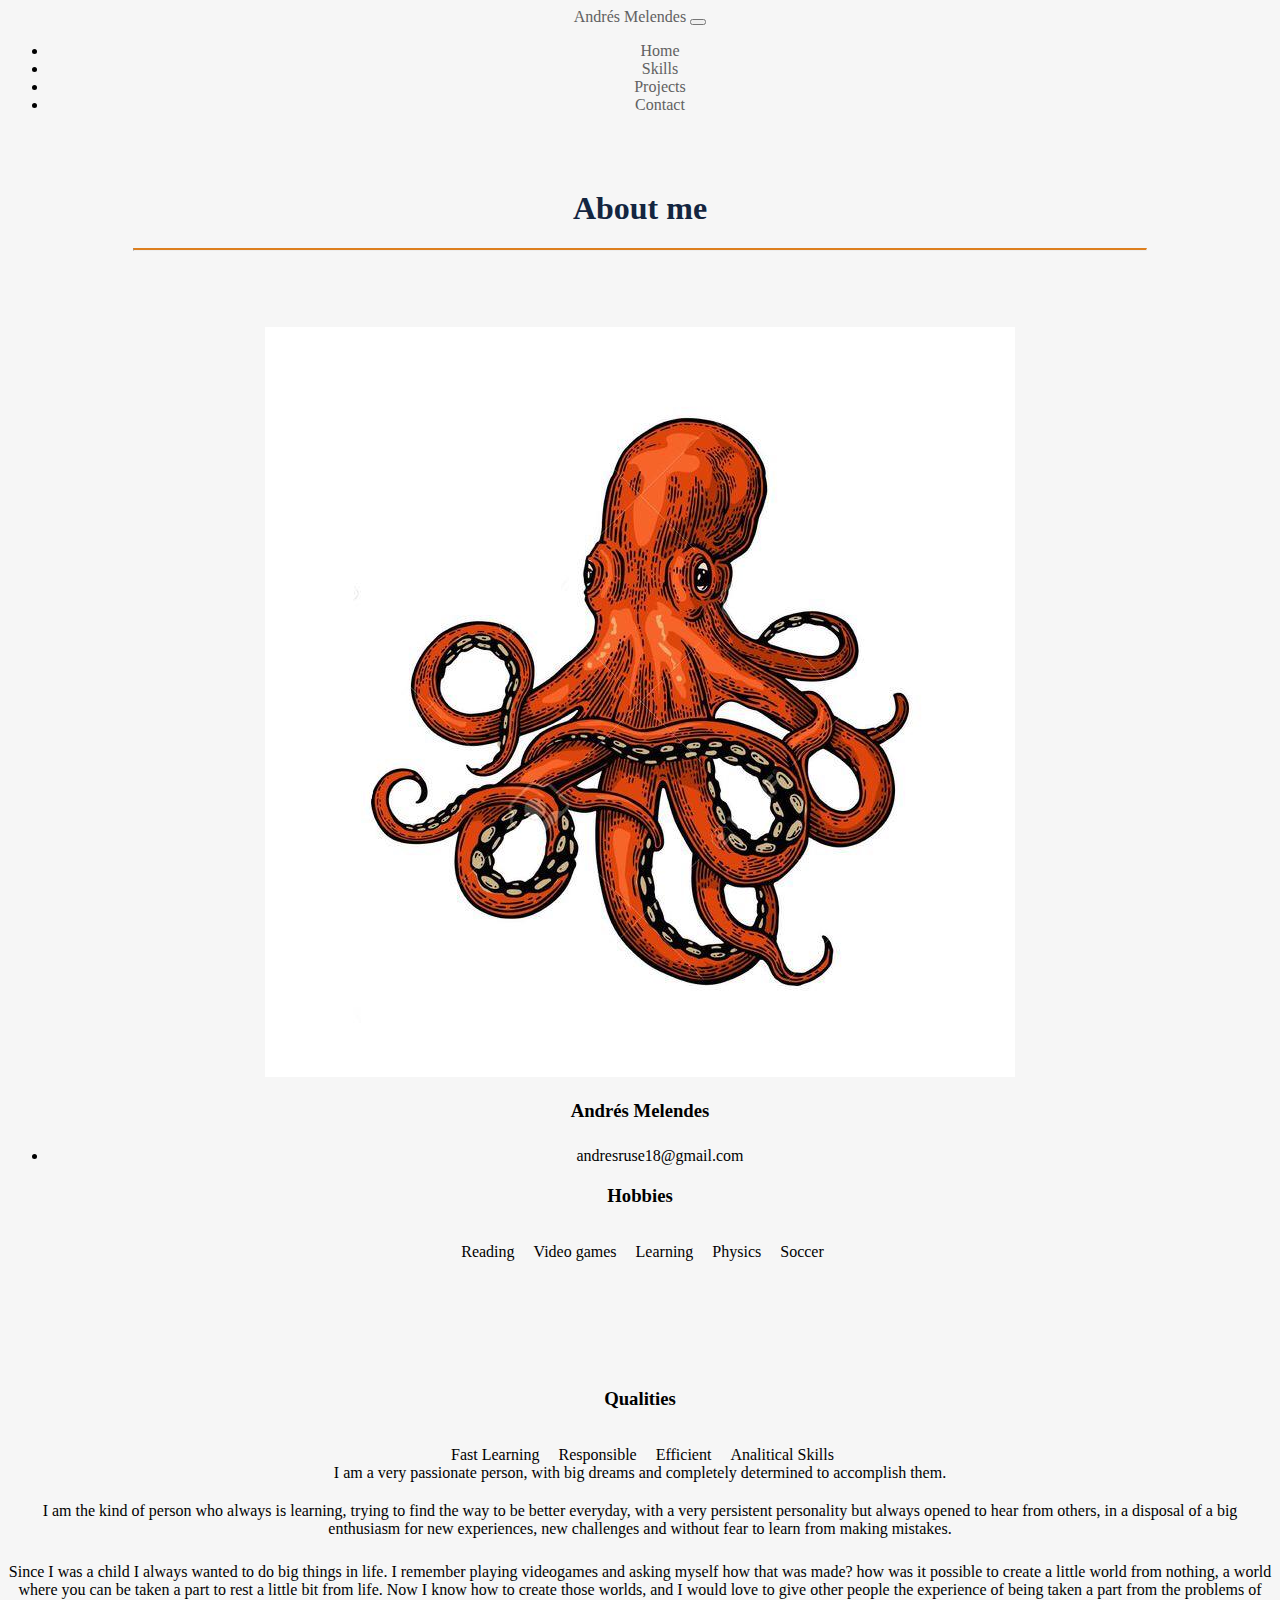
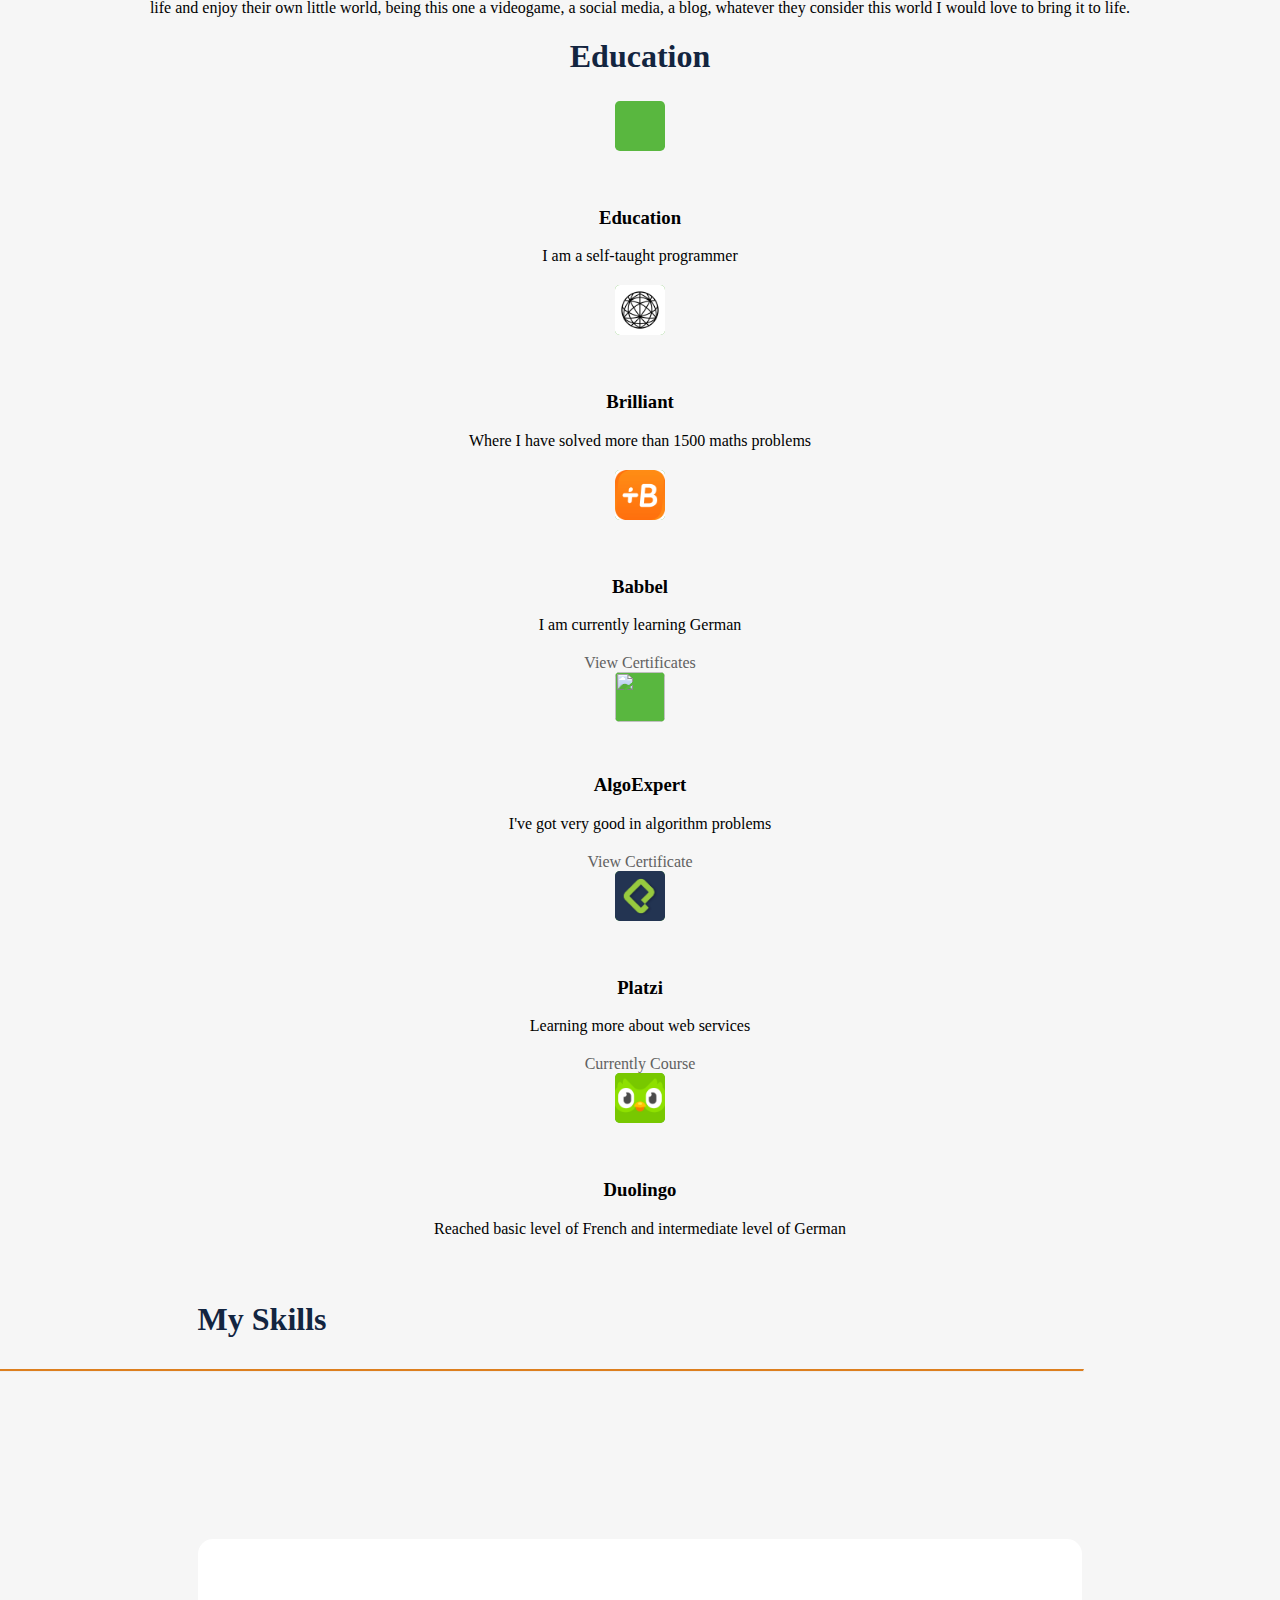
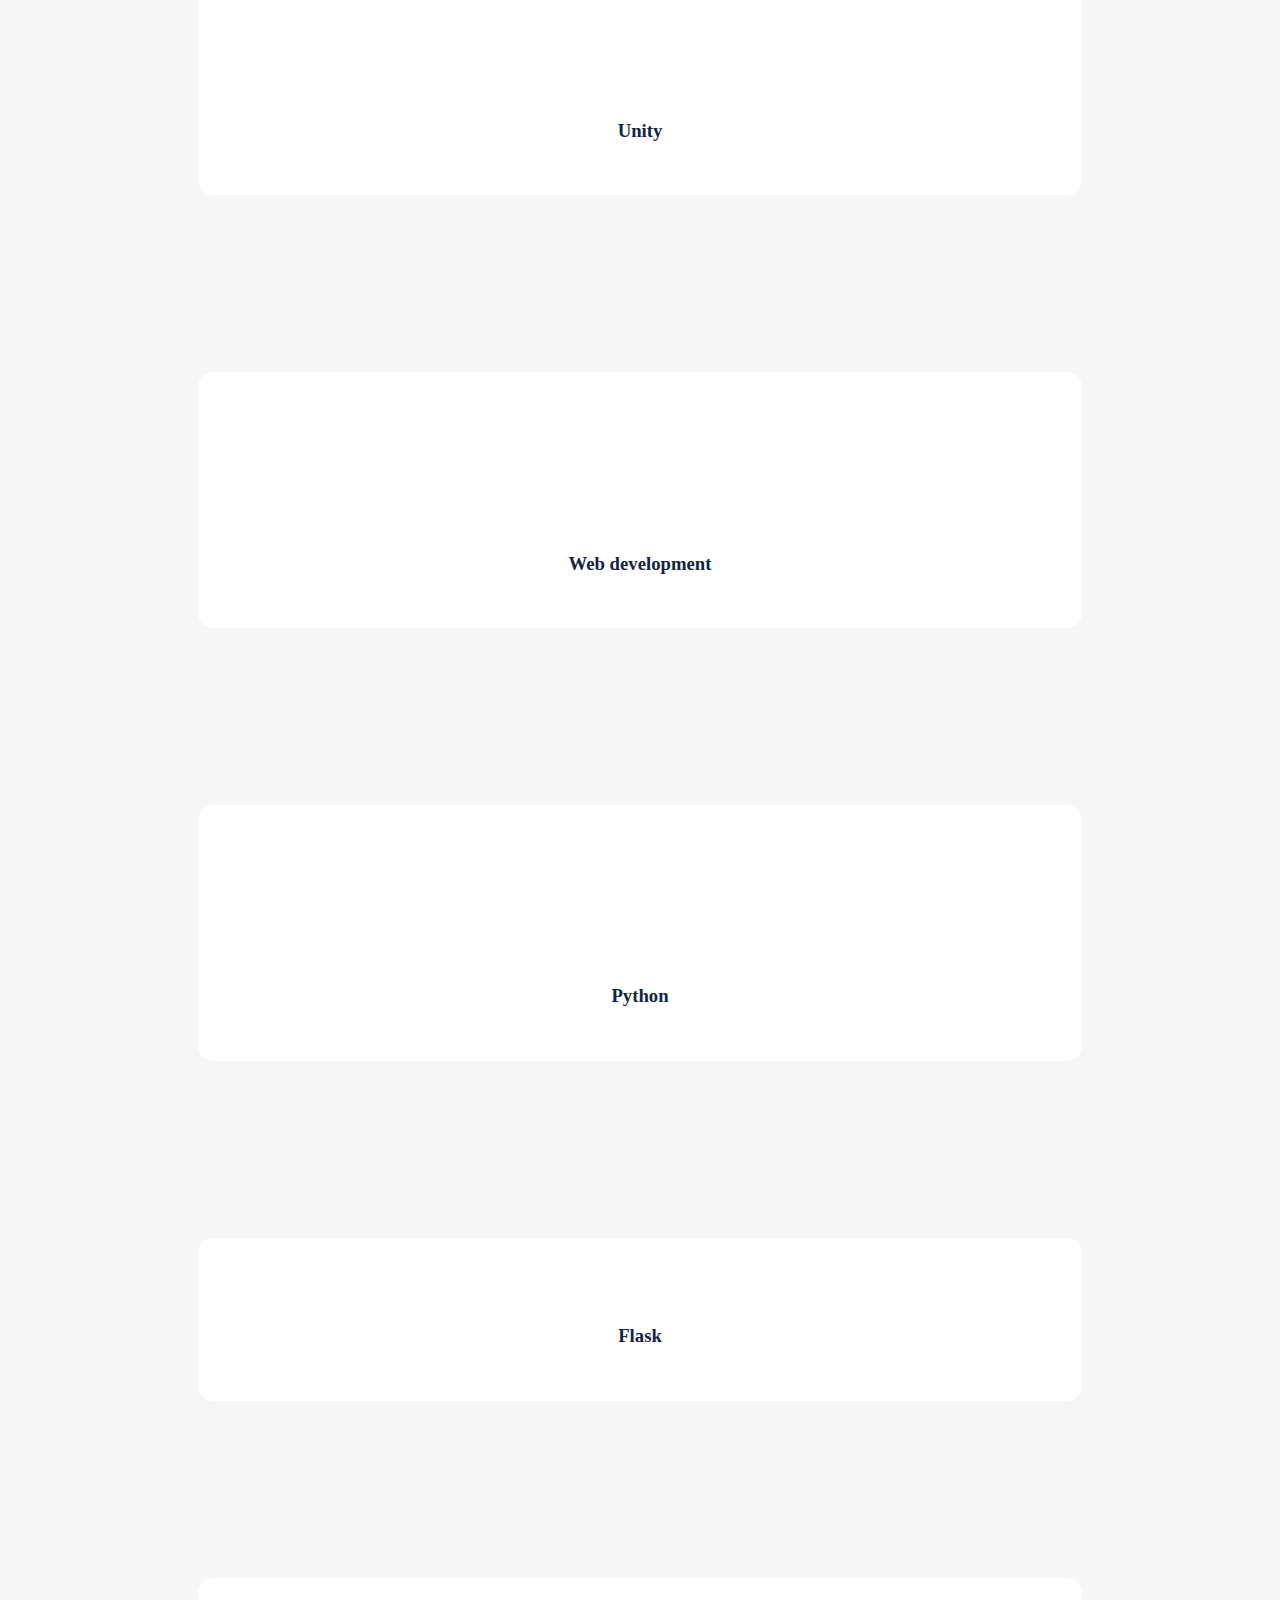
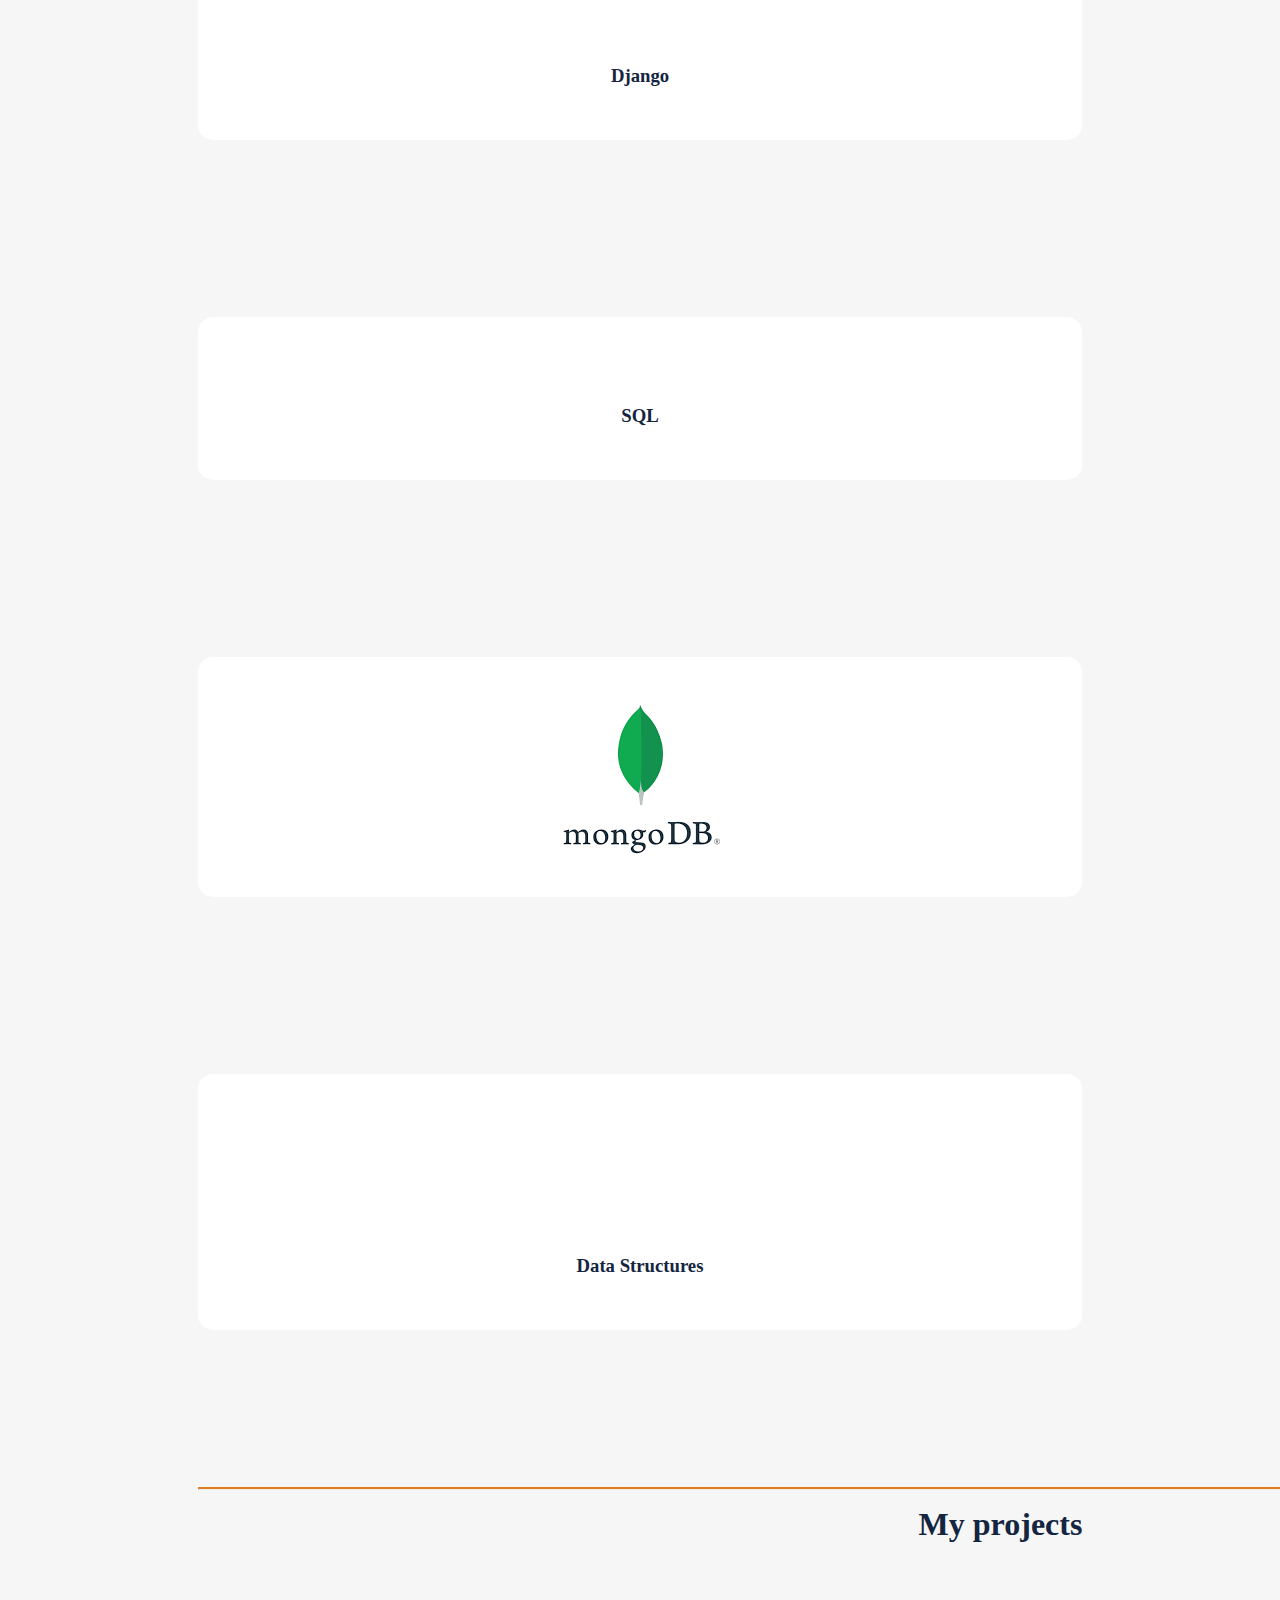
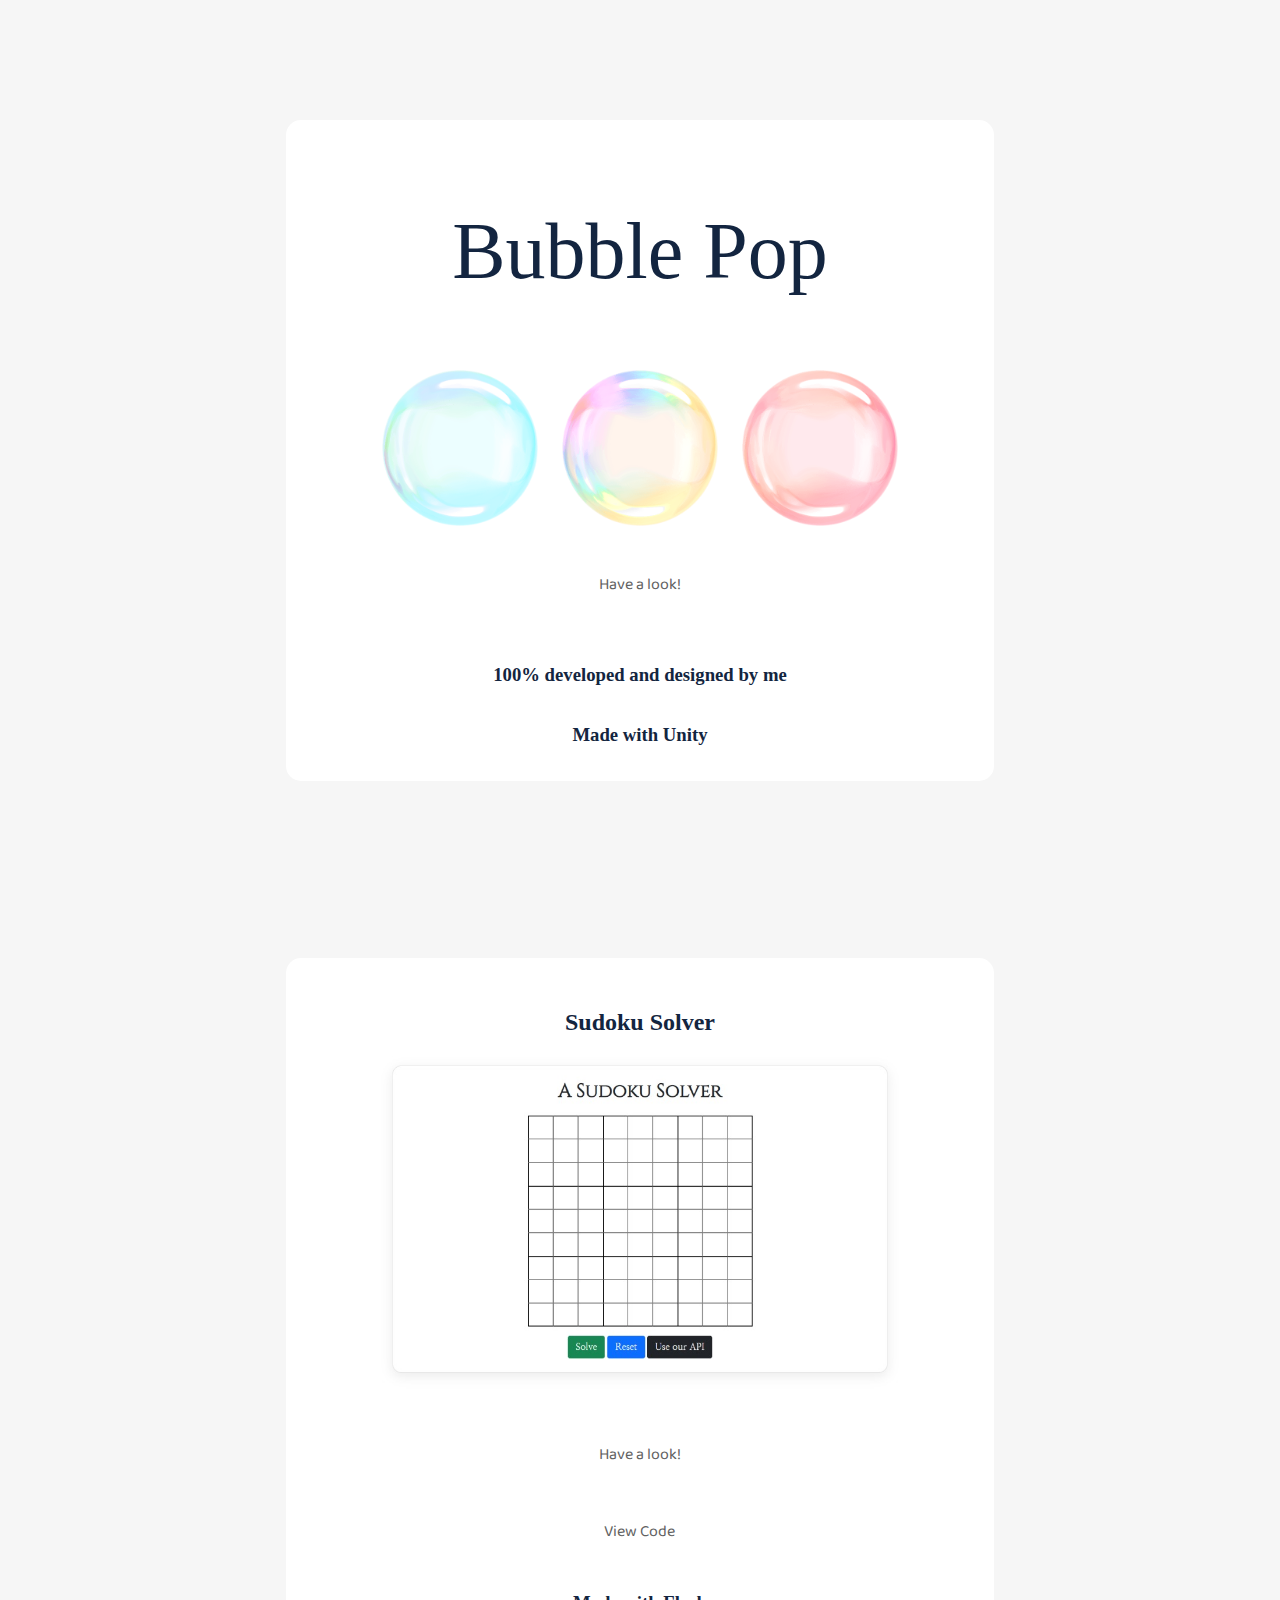
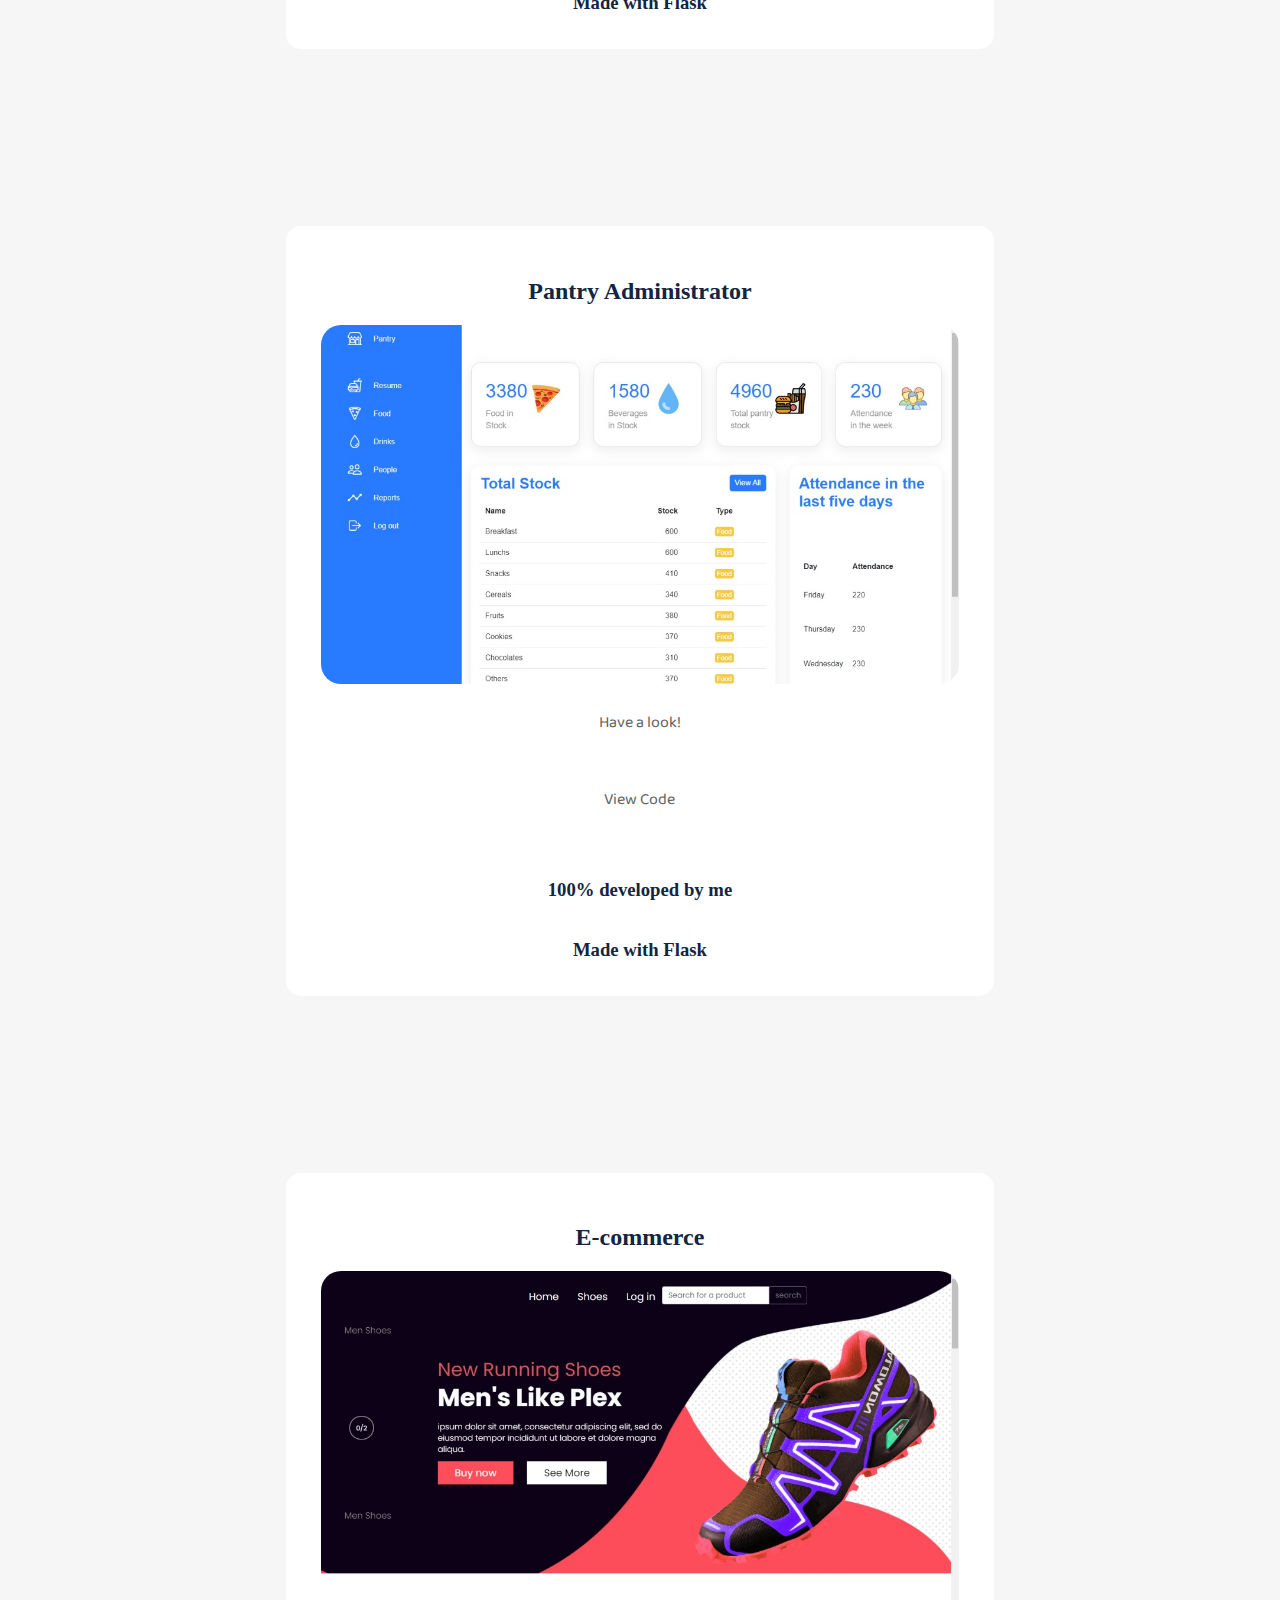
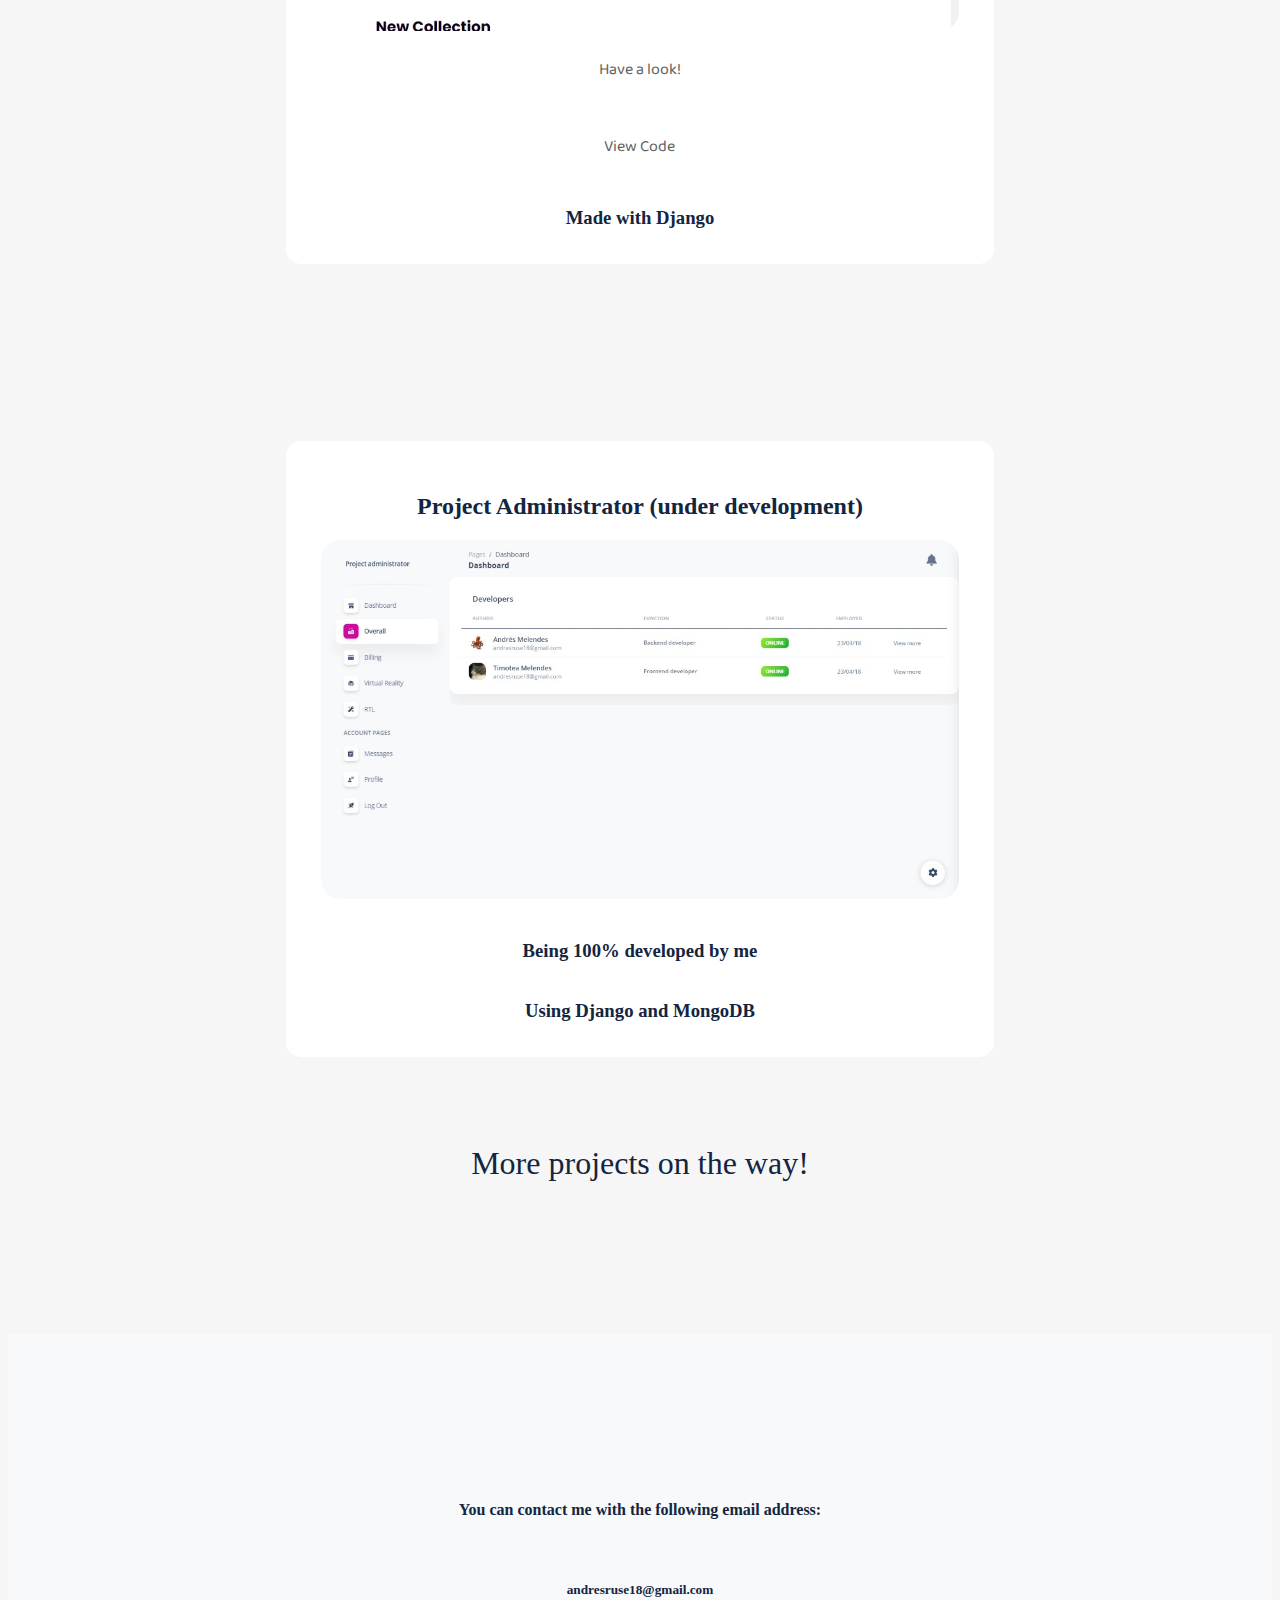
==== index.html @ c6e5927c "Add files via upload" ====
<!DOCTYPE html>
<html lang="en">

<head>
  <meta charset="UTF-8">
  <meta http-equiv="X-UA-Compatible" content="IE=edge">
  <meta name="viewport" content="width=device-width, initial-scale=1.0">
  <link rel="icon" href="software-developer-icon.ico">

  <!-- Google fonts -->
  <link rel="preconnect" href="https://fonts.gstatic.com">
  <link href="https://fonts.googleapis.com/css2?family=Montserrat:wght@400;700&display=swap" rel="stylesheet">
  <link href="https://fonts.googleapis.com/css2?family=Libre+Baskerville&display=swap" rel="stylesheet">
  <link href="https://fonts.googleapis.com/css2?family=Baloo+Tammudu+2&display=swap" rel="stylesheet">
  <!-------------------------------------------------------------
  --------------------------Bootstrap---------------------------->

  <link rel="stylesheet" href="https://cdn.jsdelivr.net/npm/bootstrap@4.6.0/dist/css/bootstrap.min.css"
    integrity="sha384-B0vP5xmATw1+K9KRQjQERJvTumQW0nPEzvF6L/Z6nronJ3oUOFUFpCjEUQouq2+l" crossorigin="anonymous">

  <script src="https://code.jquery.com/jquery-3.5.1.slim.min.js"
    integrity="sha384-DfXdz2htPH0lsSSs5nCTpuj/zy4C+OGpamoFVy38MVBnE+IbbVYUew+OrCXaRkfj" crossorigin="anonymous">
  </script>

  <script src="https://cdn.jsdelivr.net/npm/bootstrap@4.6.0/dist/js/bootstrap.bundle.min.js"
    integrity="sha384-Piv4xVNRyMGpqkS2by6br4gNJ7DXjqk09RmUpJ8jgGtD7zP9yug3goQfGII0yAns" crossorigin="anonymous">
  </script>

  <script src="https://kit.fontawesome.com/d5851cc55c.js" crossorigin="anonymous"></script>

  <link rel="stylesheet" href="css/about-me.css">
  <link rel="stylesheet" href="css/style.css">

  <title>Andrés Melendes</title>

</head>

<body>

  <nav class="navbar navbar-expand-lg navbar-dark bg-dark">
    <a class="navbar-brand" href="index.html">Andrés Melendes</a>
    <button class="navbar-toggler" type="button" data-toggle="collapse" data-target="#navbarSupportedContent"
      aria-controls="navbarSupportedContent" aria-expanded="false" aria-label="Toggle navigation">
      <span class="navbar-toggler-icon"></span>
    </button>
    <div class="collapse navbar-collapse" id="navbarSupportedContent">
      <ul class="navbar-nav ml-auto">
        <li class="nav-item">
          <a class="nav-link" href="#presentation">Home</a>
        </li>
        <li class="nav-item">
          <a class="nav-link" href="#skills">Skills</a>
        </li>
        <li class="nav-item">
          <a class="nav-link" href="#projects">Projects</a>
        </li>
        <li class="nav-item">
          <a class="nav-link" href="#contact">Contact</a>
        </li>
      </ul>
    </div>
  </nav>

  <section id="presentation">
  </section>

  <section id="about-me">

    <div style="text-align: center; margin: 6% 0;">
      <h1 class="h1-projects" style="text-align: center;">About me</h1>
      <hr style="width: 80%;">
    </div>


    <link rel="stylesheet" href="https://cdnjs.cloudflare.com/ajax/libs/font-awesome/5.13.1/css/all.min.css"
      integrity="sha256-2XFplPlrFClt0bIdPgpz8H7ojnk10H69xRqd9+uTShA=" crossorigin="anonymous" />
    <link rel="stylesheet" href="https://cdn.jsdelivr.net/npm/ti-icons@0.1.2/css/themify-icons.css">
    <div class="container">
      <div class="row justify-content-center">
        <div class="col-md-7 col-lg-4 mb-5 mb-lg-0 wow fadeIn">
          <div class="card border-0 shadow">
            <img src="Images/octopus.jfif" alt="...">
            <div class="card-body p-1-9 p-xl-5">
              <div class="mb-4">
                <h3 class="h4 mb-0">Andrés Melendes</h3>
              </div>
              <ul class="list-unstyled mb-4">
                <li class="mb-3">
                  <i class="far fa-envelope display-25 me-3 text-secondary"></i> andresruse18@gmail.com</li>
              </ul>
              <!-- <ul class="social-icon-style2 ps-0">
                <li><a href="#!" class="rounded-3"><i class="fab fa-linkedin-in"></i></a></li>
              </ul> -->
              <div class="mb-4">
                <h3 class="h4 mb-0">Hobbies</h3>
              </div>
              <ul class="social-icon-style2 ps-0">
                <li>
                  <i class="fas fa-book-open"></i> Reading
                </li>
              </ul>
              <ul class="social-icon-style2 ps-0">
                <li>
                  <i class="fas fa-gamepad"></i> Video games
                </li>
              </ul>
              <ul class="social-icon-style2 ps-0">
                <li>
                  <i class="fas fa-chalkboard"></i> Learning
                </li>
              </ul>
              <ul class="social-icon-style2 ps-0">
                <li>
                  <i class="fas fa-space-shuttle"></i> Physics
                </li>
              </ul>
              <ul class="social-icon-style2 ps-0">
                <li>
                  <i class="far fa-futbol"></i> Soccer
                </li>
              </ul>
              <div class="mb-4" style="margin-top: 10%;">
                <h3 class="h4 mb-0">Qualities</h3>
              </div>
              <ul class="social-icon-style2 ps-0">
                <li>
                  <i class="fas fa-chalkboard"></i> Fast Learning
                </li>
              </ul>
              <ul class="social-icon-style2 ps-0">
                <li>
                  <i class="fas fa-brain"></i> Responsible
                </li>
              </ul>
              <ul class="social-icon-style2 ps-0">
                <li>
                  <i class="fas fa-code-branch"></i> Efficient
                </li>
              </ul>
              <ul class="social-icon-style2 ps-0">
                <li>
                  <i class="fab fa-think-peaks"></i> Analitical Skills
                </li>
              </ul>
            </div>
          </div>
        </div>
        <div class="col-lg-8">
          <div class="ps-lg-1-6 ps-xl-5">
            <div class="mb-5 wow fadeIn">
              <p>I am a very passionate person, with big dreams and completely determined to
                accomplish them. </p>

              <p class="mb-0"> I am the kind of person who always is learning, trying to find the way to be better
                everyday, with a very persistent personality but always opened to hear from others, in a disposal of a big enthusiasm for new experiences, new challenges and without fear to learn from making mistakes.</p>

              <p class="mb-0" style="margin-top: 2%;">Since I was a child I always wanted to do big things in life. I remember playing videogames and asking myself how that was made? how was it possible to create a little world from nothing, a world where you can be taken a part to rest a little bit from life. Now I know how to create those worlds, and I would love to give other people the experience of being taken a part from the problems of life and enjoy their own little world, being this one a videogame, a social media, a blog, whatever they consider this world I would love to bring it to life.</p>
            </div>
            <div class="mb-5 wow fadeIn">
              <div class="text-start mb-1-6 wow fadeIn">
                <h1 class="h1-projects" style="text-align: center;">Education</h1>
              </div>
              <div class="row mt-n4">
                <div class="col-sm-6 col-xl-4 mt-4">
                  <div class="card text-center border-0 rounded-3">
                    <div class="card-body">
                      <i class="ti-bookmark-alt icon-box medium rounded-3 mb-4"></i>
                      <h3 class="h5 mb-3">Education</h3>
                      <p class="mb-0">I am a self-taught programmer</p>
                    </div>
                  </div>
                </div>
                <div class="col-sm-6 col-xl-4 mt-4">
                  <div class="card text-center border-0 rounded-3">
                    <div class="card-body">
                      <img src="Images/brilliant-icon.png" class="icon-box medium rounded-3 mb-4" alt="">
                      <h3 class="h5 mb-3">Brilliant</h3>
                      <p class="mb-0">Where I have solved more than 1500 maths problems</p>
                    </div>
                  </div>
                </div>
                <div class="col-sm-6 col-xl-4 mt-4">
                  <div class="card text-center border-0 rounded-3">
                    <div class="card-body">
                      <img src="Images/babbel-icon.jpg" class="icon-box medium rounded-3 mb-4" alt="">
                      <h3 class="h5 mb-3">Babbel</h3>
                      <p class="mb-0">I am currently learning German</p>
                      <a href="babbel-cetificates.html">View Certificates</a>
                    </div>
                  </div>
                </div>
                <div class="col-sm-6 col-xl-4 mt-4">
                  <div class="card text-center border-0 rounded-3">
                    <div class="card-body">
                      <img src="Images/AlgoExpert.jfif" class="icon-box medium rounded-3 mb-4" alt="">
                      <h3 class="h5 mb-3">AlgoExpert</h3>
                      <p class="mb-0">I've got very good in algorithm problems</p>
                      <a href="https://certificate.algoexpert.io/AlgoExpert%20Certificate%20AE-a7aaa6150f">View Certificate</a>
                    </div>
                  </div>
                </div>
                <div class="col-sm-6 col-xl-4 mt-4">
                  <div class="card text-center border-0 rounded-3">
                    <div class="card-body">
                      <img src="Images/platzi-icon.jpg" class="icon-box medium rounded-3 mb-4" alt="">
                      <h3 class="h5 mb-3">Platzi</h3>
                      <p class="mb-0">Learning more about web services</p>
                      <a href="https://platzi.com/azure/">Currently Course</a>
                    </div>
                  </div>
                </div>
                <div class="col-sm-6 col-xl-4 mt-4">
                  <div class="card text-center border-0 rounded-3">
                    <div class="card-body">
                      <img src="Images/duolingo-icon.png" class="icon-box medium rounded-3 mb-4" alt="">
                      <h3 class="h5 mb-3">Duolingo</h3>
                      <p class="mb-0">Reached basic level of French and intermediate level of German</p>
                    </div>
                  </div>
                </div>
              </div>
            </div>
          </div>
        </div>
      </div>
    </div>



  </section>


  <!-- Abilities -->

  <section id="skills" class="sections">
    <div class="row">
      <div class="col-6">
        <h1 class="h1-abilities">My Skills</h1>
      </div>
      <div class="col-6 col-hr">
        <hr class="col-hr-abilities">
      </div>
    </div>

    <div class="row">

      <div class="col-lg-4 col-md-12 col-sm-12">
        <div class="cages">

          <i class="fab fa-unity icon"></i>
          <h3 class="h3-abilities">Unity</h3>

        </div>
      </div>

      <div class="col-lg-4 col-md-12 col-sm-12">
        <div class="cages">

          <i class="fab fa-html5 icon"></i>
          <i class="fab fa-css3-alt icon"></i>
          <i class="fab fa-js-square icon"></i>
          <h3 class="h3-abilities">Web development</h3>

        </div>
      </div>

      <div class="col-lg-4 col-md-12 col-sm-12">
        <div class="cages">

          <i class="fab fa-python icon"></i>
          <h3 class="h3-abilities">Python</h3>

        </div>
      </div>

      <div class="col-lg-4 col-md-12 col-sm-12">
        <div class="cages">

          <img src="https://encrypted-tbn0.gstatic.com/images?q=tbn:ANd9GcRXXz9sK7EvyDicWnQ60W9RMFSzzZ0nReybQw&usqp=CAU" alt="" class="icon" style="max-width: 70%; height: 95px;">
          <h3 class="h3-abilities">Flask</h3>

        </div>
      </div>

      <div class="col-lg-4 col-md-12 col-sm-12">
        <div class="cages">

          <img src="https://symbols.getvecta.com/stencil_78/82_django-icon.f941ab9832.jpg" alt="" style="height: 105px;">
          <h3 class="h3-abilities">Django</h3>

        </div>
      </div>

      <div class="col-lg-4 col-md-12 col-sm-12">
        <div class="cages">

          <img src="https://teorema-rd.com/storage/2020/05/azure-sql-database.png" alt="" class="icon" style="height: 100px;">
          <h3 class="h3-abilities">SQL</h3>

        </div>
      </div>

      <div class="col-lg-4 col-md-12 col-sm-12">
        <div class="cages">

          <img src="[data-uri]" alt="" class="icon">
        </div>
      </div>

      <div class="col-lg-4 col-md-12 col-sm-12">
        <div class="cages">

          <i class="fas fa-database icon" style="height: 0px;"></i>
          <h3 class="h3-abilities">Data Structures</h3>

        </div>
      </div>

    </div>

  </section>

  <!-- Pojects -->

  <section id="projects" class="sections">

    <div class="row">
      <div class="col-6 col-hr">
        <hr class="hr-project">
      </div>

      <div class="col-6">
        <h1 class="h1-projects">My projects</h1>
      </div>

      <!-- Bubble Pop -->

      <div class="cages bp-cage">
        <h1 class="h1-bp">Bubble Pop</h1>
        <img class="bubbles" src="Images/Bubble1.png" alt="">
        <img class="bubbles" src="Images/bubble3.jpeg" alt="">
        <img class="bubbles" src="Images/Bubble5.png" alt="">

        <a class="a-bp" href="Bubble-Pop.html">Have a look!</a>

        <h3 class="h3-bp h3-abilities">100% developed and designed by me</h3>
        <h3 class="h3-unity h3-abilities">Made with Unity <i class="fab fa-unity"></i></h3>

      </div>

      <!-- Sudoku Solver -->

      <div class="cages bp-cage">
        <h2 class="" style="color: #132540;">Sudoku Solver</h2>
        <img class="" src="Images/sudoku-solver.jfif" alt="" style="width: 90%; border-radius: 20px;">

        <a class="a-bp" href="https://sudoku-solver-with-python.herokuapp.com/sudoku">Have a look!</a>
        <a class="a-bp" href="https://github.com/i27ae15/Sudoku-solver">View Code</a>
        <h3 class="h3-unity h3-abilities">Made with Flask <i class="fab fa-python"></i></h3>
      </div>

      <!-- Pantry -->

      <div class="cages bp-cage">
        <h2 class="" style="color: #132540;">Pantry Administrator </h2>
        <img class="" src="Images/pantry-image.jfif" alt="" style="width: 90%; border-radius: 20px;">

        <a class="a-bp" href="https://pantry-administrator.herokuapp.com/">Have a look!</a>
        <a class="a-bp" href="https://github.com/i27ae15/Pantry-Administrator">View Code</a>

        <h3 class="h3-bp h3-abilities">100% developed by me</h3>
        <h3 class="h3-unity h3-abilities">Made with Flask<i class="fab fa-python"></i></h3>
      </div>

      <!-- E-commerce  -->

      <div class="cages bp-cage">
        <h2 class="" style="color: #132540;">E-commerce</h2>
        <img class="" src="Images/e-commerce.jfif" alt="" style="width: 90%; border-radius: 20px;">

        <a class="a-bp" href="https://e-commerce-destiny.herokuapp.com/">Have a look!</a>
        <a class="a-bp" href="https://github.com/i27ae15/e-commerce">View Code</a>

        <h3 class="h3-unity h3-abilities">Made with Django<i class="fab fa-python"></i> 
      </div>

      <!-- Project administrator -->

      <div class="cages bp-cage">
        <h2 class="" style="color: #132540;">Project Administrator (under development)</h2>
        <img class="" src="Images/Project-administrator.jfif" alt="" style="width: 90%; border-radius: 20px;">

        <!-- <a class="a-bp" href="Bubble-Pop.html">Have a look!</a> -->
        <h3 class="h3-bp h3-abilities">Being 100% developed by me</h3>
        <h3 class="h3-unity h3-abilities">Using Django and MongoDB <i class="fab fa-python"></i></h3>
      </div>

      <div style="width: 100%;">
        <h1 class="h1-on-way"> More projects on the way!</h1>
      </div>

  </section>

  <!-- Contact me -->

  <section id="contact" class="c-section">

    <div class="contact-div">

      <h4 class="c-h">You can contact me with the following email address:</h1>
        <h5 class="c-h">andresruse18@gmail.com</h3>
    </div>
    

  </section>
</body>

</html>
---- css/about-me.css ----
.icon-box.medium {
    font-size: 20px;
    width: 50px;
    height: 50px;
    line-height: 50px;
}

.icon-box {
    font-size: 30px;
    margin-bottom: 33px;
    display: inline-block;
    color: #ffffff;
    height: 65px;
    width: 65px;
    line-height: 65px;
    background-color: #59b73f;
    text-align: center;
    border-radius: 0.3rem;
}

.social-icon-style2 li a {
    display: inline-block;
    font-size: 14px;
    text-align: center;
    color: #ffffff;
    background: #59b73f;
    height: 41px;
    line-height: 41px;
    width: 41px;
}

.rounded-3 {
    border-radius: 0.3rem !important;
}

.social-icon-style2 {
    margin-bottom: 0;
    display: inline-block;
    padding-left: 10px;
    list-style: none;
}

.social-icon-style2 li {
    vertical-align: middle;
    display: inline-block;
    margin-right: 5px;
}

a,
a:active,
a:focus {
    color: #616161;
    text-decoration: none;
    transition-timing-function: ease-in-out;
    -ms-transition-timing-function: ease-in-out;
    -moz-transition-timing-function: ease-in-out;
    -webkit-transition-timing-function: ease-in-out;
    -o-transition-timing-function: ease-in-out;
    transition-duration: .2s;
    -ms-transition-duration: .2s;
    -moz-transition-duration: .2s;
    -webkit-transition-duration: .2s;
    -o-transition-duration: .2s;
}

.text-secondary,
.text-secondary-hover:hover {
    color: #59b73f !important;
}

.display-25 {
    font-size: 1.4rem;
}

.text-primary,
.text-primary-hover:hover {
    color: #ff712a !important;
}

p {
    margin: 0 0 20px;
}

.mb-1-6,
.my-1-6 {
    margin-bottom: 1.6rem;
}
---- css/style.css ----
body {
    background-color: #F6F6F6;
    text-align: center;
    font-family: 'Merriweather', serif; 
}

hr {
    border-top: #DD7F1E solid 2px;

    width: 150%;
    position: relative;
}

#skills {
    margin: 5% 15%
}


#projects {
    margin: 12% 15%
}

/* Presentation */

.title-image {
    width: 100%;
}

.h3-name {
    background-color: #5D70AE;
    font-weight: 400;

    margin-top: 10%;
    padding: 10px 80px;
    display: inline-block;
}

.presentation-titles {
    /* position: absolute; */
    background-image: url("https://cdn.eventil.com/uploads/event/header_image/321169/highres_481894234.jpg");
    background-repeat: no-repeat;
    background-size: cover;
    width: 100%;
}

/* .claseDelDiv{background-image: url("/la/url/de/la/imagen.png");background-repeat: no-repeat;background-size: cover;} */


.h1-title {
    padding-bottom: 15%;
    font-weight: 700;
    font-size: 3rem;
}

/* Abilities */

.h1-abilities {
    color: #132540;
    font-weight: 600;
    text-align: left;
}

.col-hr-abilities {
    right: 60%;
    top: 10px;
    width: 160%;
}

.hr-project {
    top: 5px;
    right: 7px;
    width: 152%;
}

.cages {
    background-color: white;
    border-radius: 15px;
    padding: 2em 0 1em;

    margin-top: 40%;
}

.h3-abilities {
    color: #132540;
    font-size: 400;
    padding: 1em 0;
}

.icon {
    font-size: 6em;
    margin: 7px;
}

.fa-python {
    color: #508BFF;
}

.fa-js-square {
    color: #faf619;
}

.fa-html5 {
    color: tomato;
}

.fa-css3-alt,
.fa-database {
    color: royalblue;
}

.fa-server {
    color: #59b73f;
}

/* Projects */

.h1-projects {
    color: #132540;
    font-weight: 600;

    text-align: right;
}

.hr-project {
    top: 5px;
    right: 7px;
    width: 152%;
}

/* Bubble Pop */

.h1-bp {
    color: #132540;
    padding: 0px 10px;
    font-size: 5em;
    font-weight: 100;
}

.red-span {
    color: red;
}

.bp-cage {
    width: 80%;
    height: 150%;
    margin-top: 7%;
    margin-left: 10%;
}

.bubbles {
    width: 22%;
    padding: 20px 10px 20px;
}

.h3-bp {
    padding: 5% auto 2% auto;
}

.h3-unity {
    padding: 0 0 0 0;
}

.a-bp {
    display: block;
    padding: 20px;
    font-family: 'Baloo Tammudu 2', cursive;
}

.h1-on-way {

    color: #132540;

    font-size: 2rem;
    font-weight: 300;

    margin-top: 10%;
}

/* Contact */

.contact-div {
    background-color: #f8f9fa;
    padding: 10%;
}

.c-section {
    margin: 12% 0 0
}

.c-h {
    padding: 20px;
    color: #132540;
}


@media (max-width: 1300px) {
    /* 
    .presentation-titles{
        top: 40%;
        left: 10%;
    } */

    .h3-name {
        font-size: 1.5rem;
    }

    .h1-title {
        font-size: 2.2rem;
    }

    .cages {
        margin-top: 20%;
    }

    .col-hr-abilities {
        width: 160%;
    }

    .hr-project {
        right: 0%;
        width: 145%;
    }

}

@media (max-width: 1230px) {
    .col-hr-abilities {
        width: 150%;
        right: 50%;
    }

    .hr-project {
        right: 0%;
        width: 135%;
    }
}


@media (max-width: 988px) {
    .col-hr-abilities {
        width: 135%;
        right: 37%;
    }

    .hr-project {
        width: 110%;
    }

}

@media (max-width: 757px) {

    .hr-project {
        width: 170%;
    }

    .col-hr-abilities {
        right: 15%;
        width: 115%;
    }

    .h1-bp {
        font-size: 3.5em;
    }

}

@media (max-width: 680px) {
    .h1-bp {
        font-size: 2.5em;
    }

    .h1-projects {
        font-size: 2rem;
        padding-right: 10%;
    }
}

@media (max-width: 570px) {
    .col-hr-abilities {
        right: 50%;
        width: 150%;
    }

    .hr-project {
        width: 140%;
        right: -10%;
    }

    .h3-name {
        font-size: 1rem;
        padding: 10px 60px;
    }

    .h1-title {
        font-size: 1.8rem;
    }

}

@media (max-width: 380px) {
    .h1-title {
        font-size: 1.6rem;
    }
}

@media (max-width: 330px) {
    .h1-title {
        font-size: 1.4rem;
    }
}

@media (max-width: 290px) {
    h5.c-h {
        margin: 10px 5px;
        font-size: 15px;
    }

    .h1-projects {
        font-size: 1.5rem;
    }
}
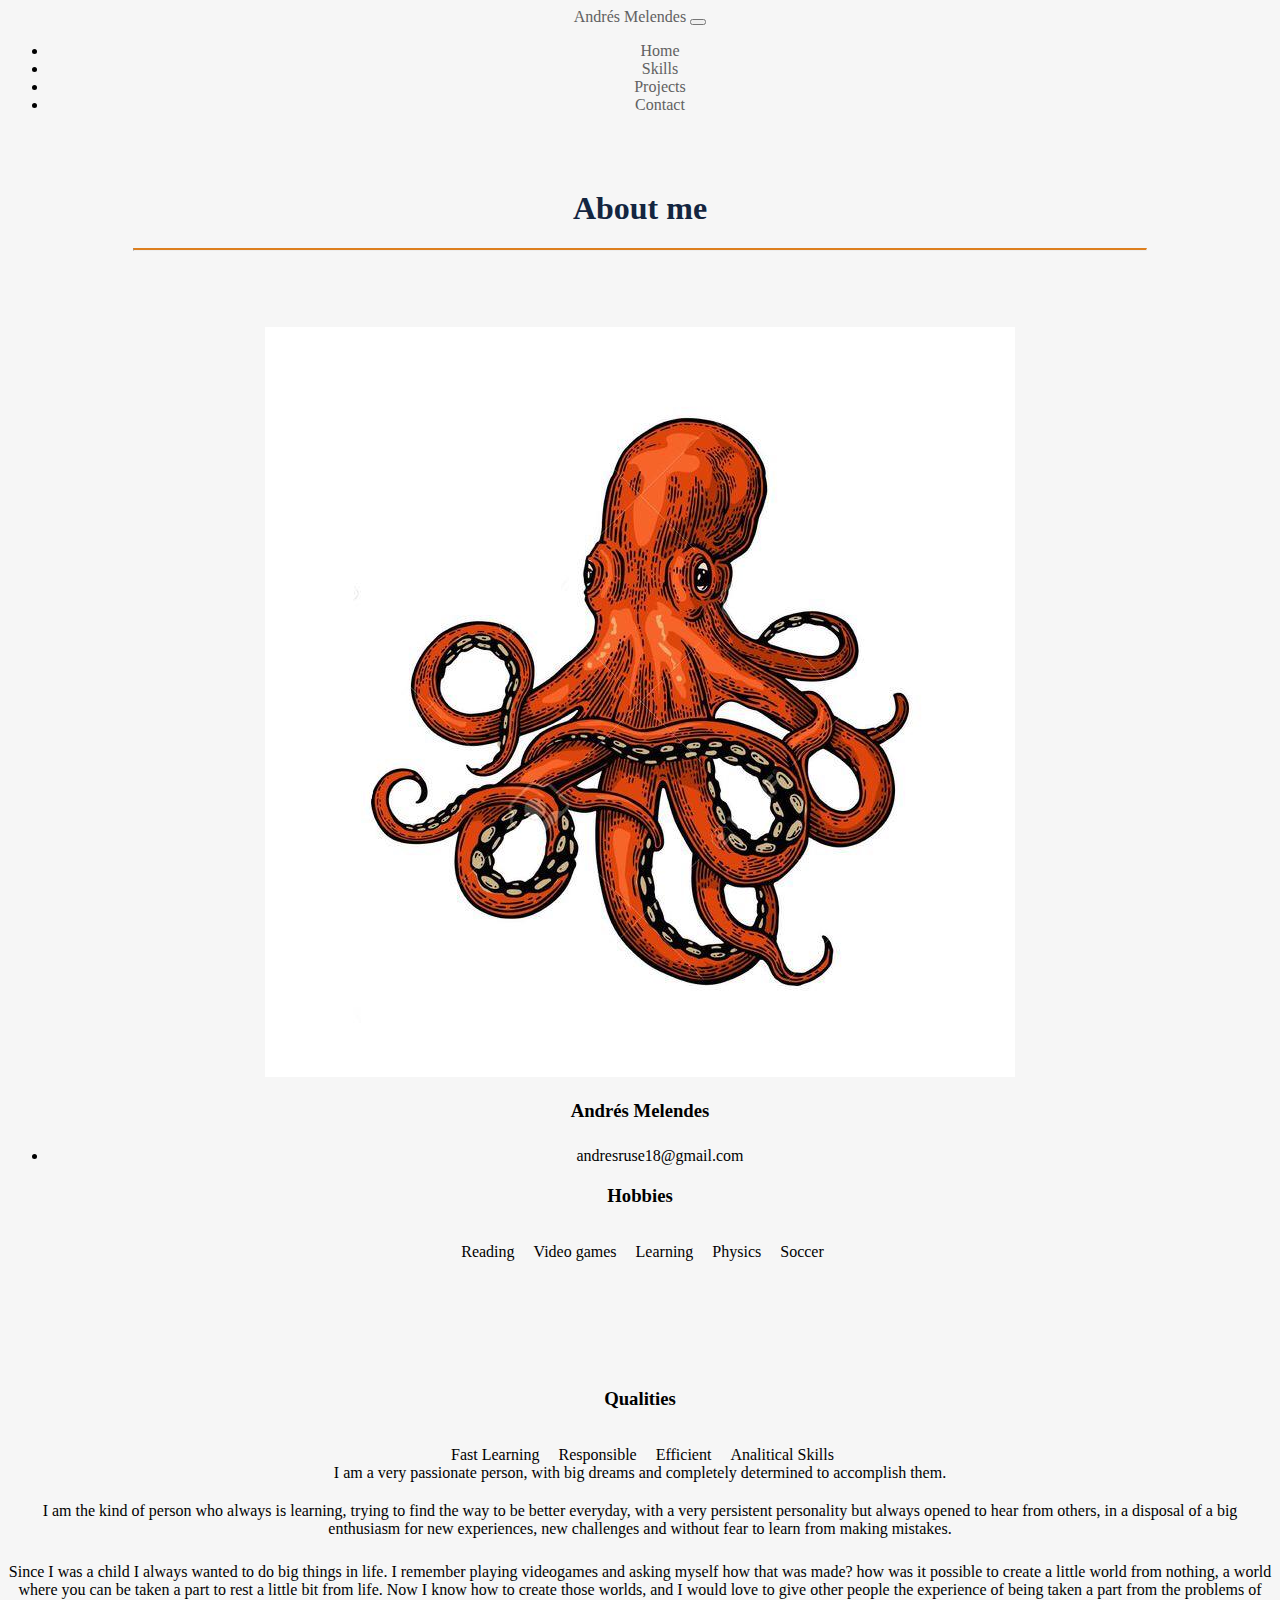
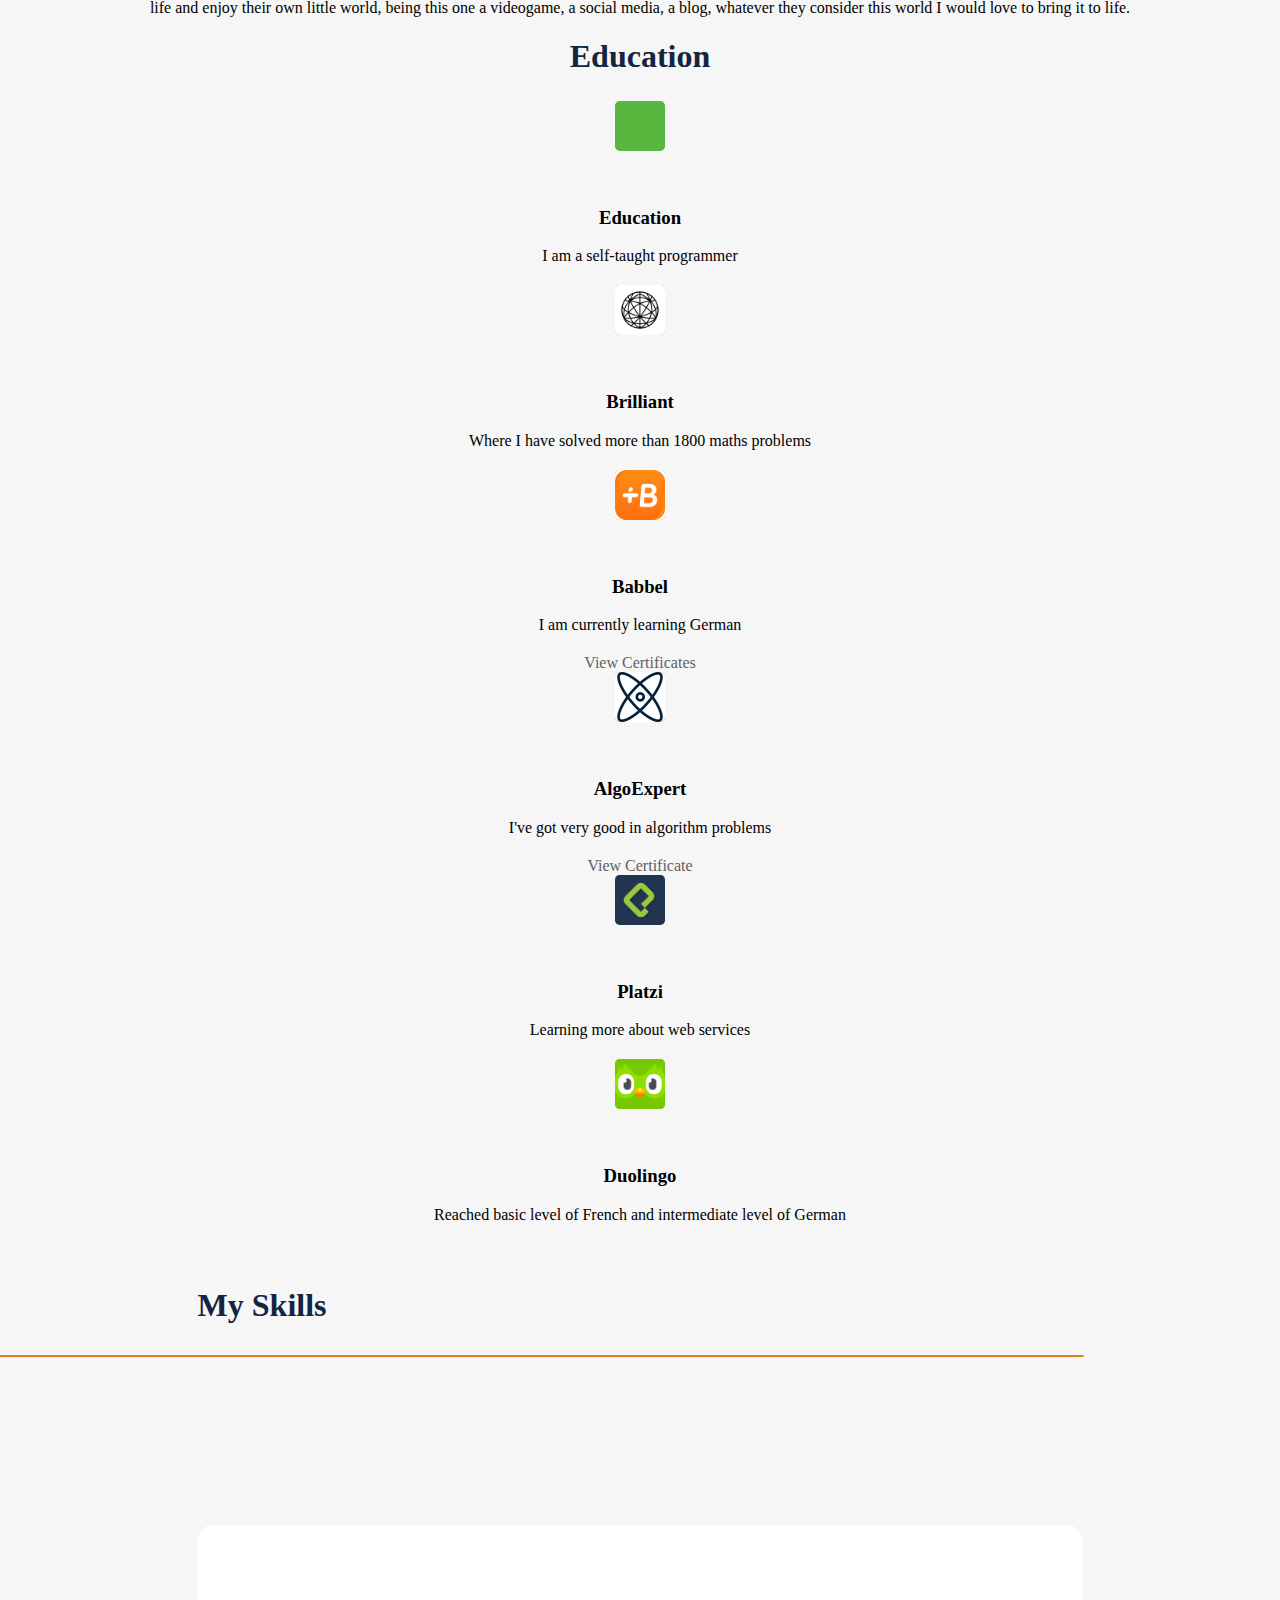
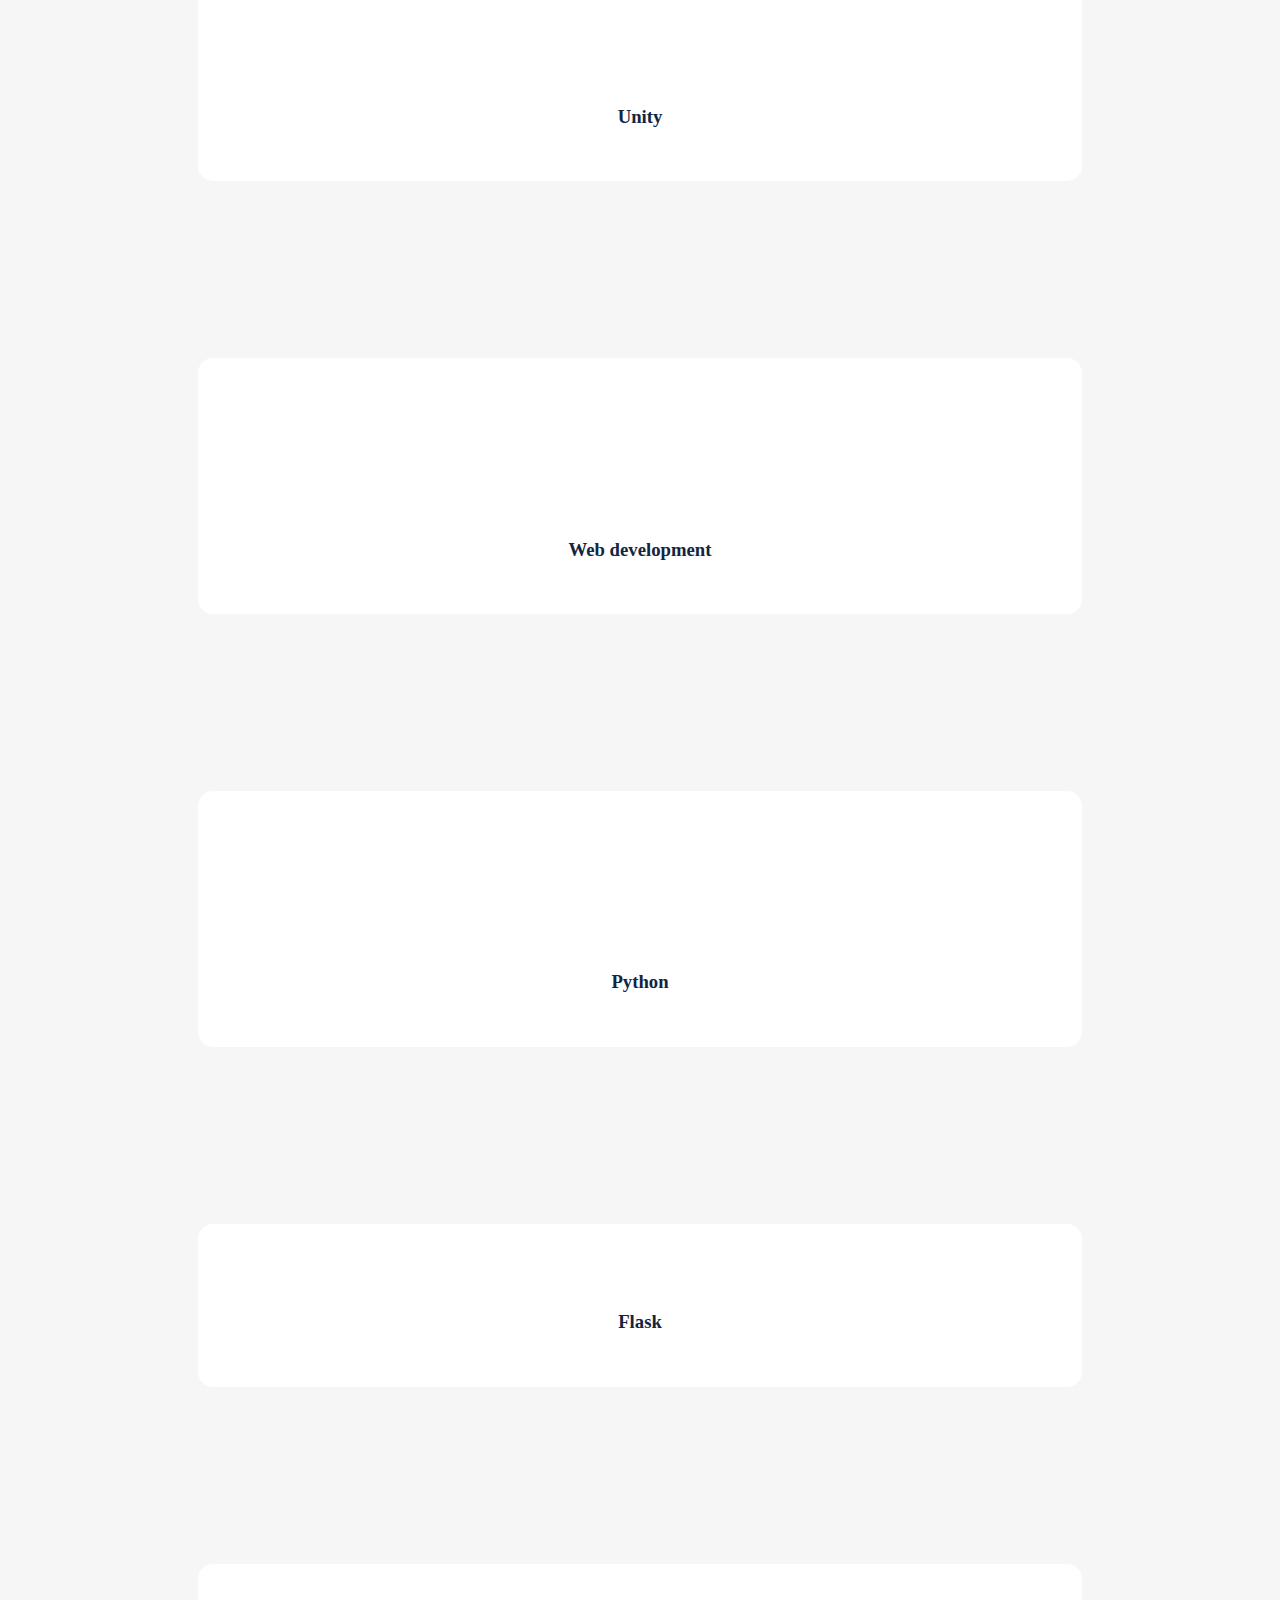
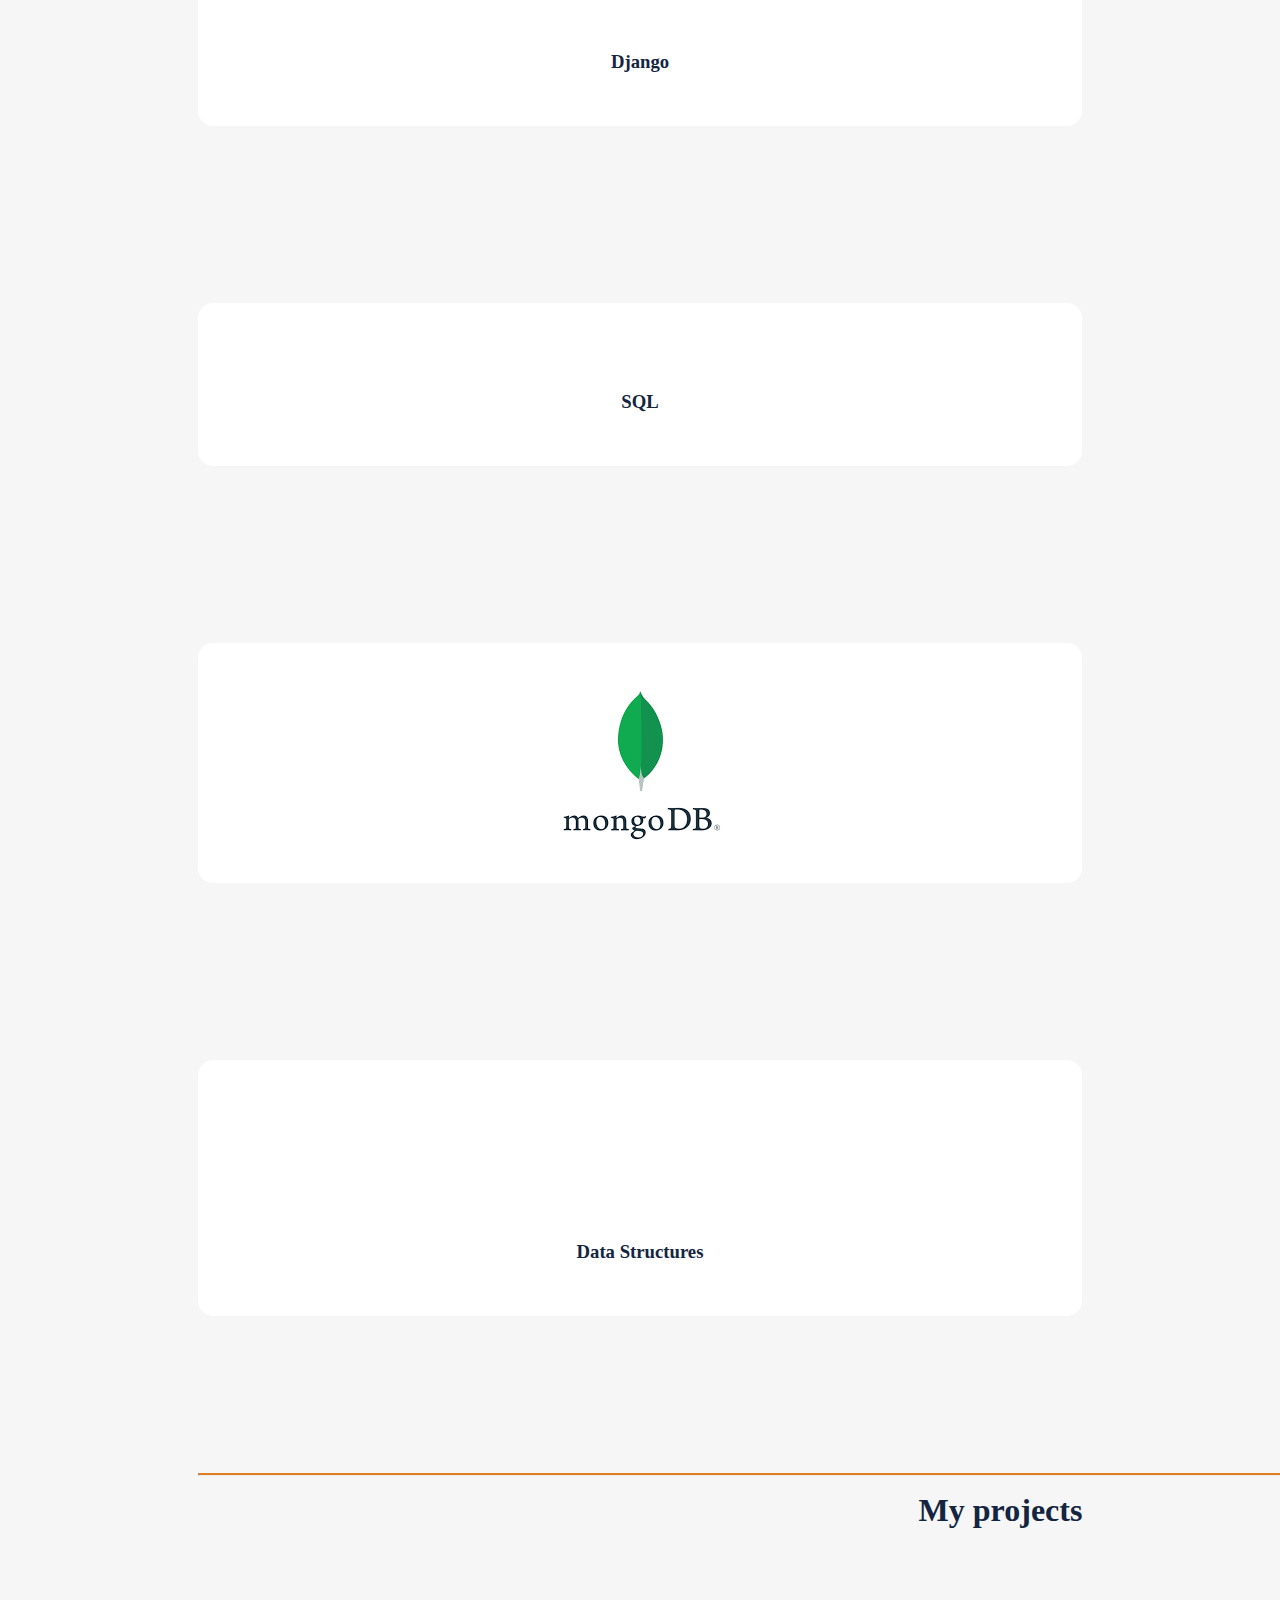
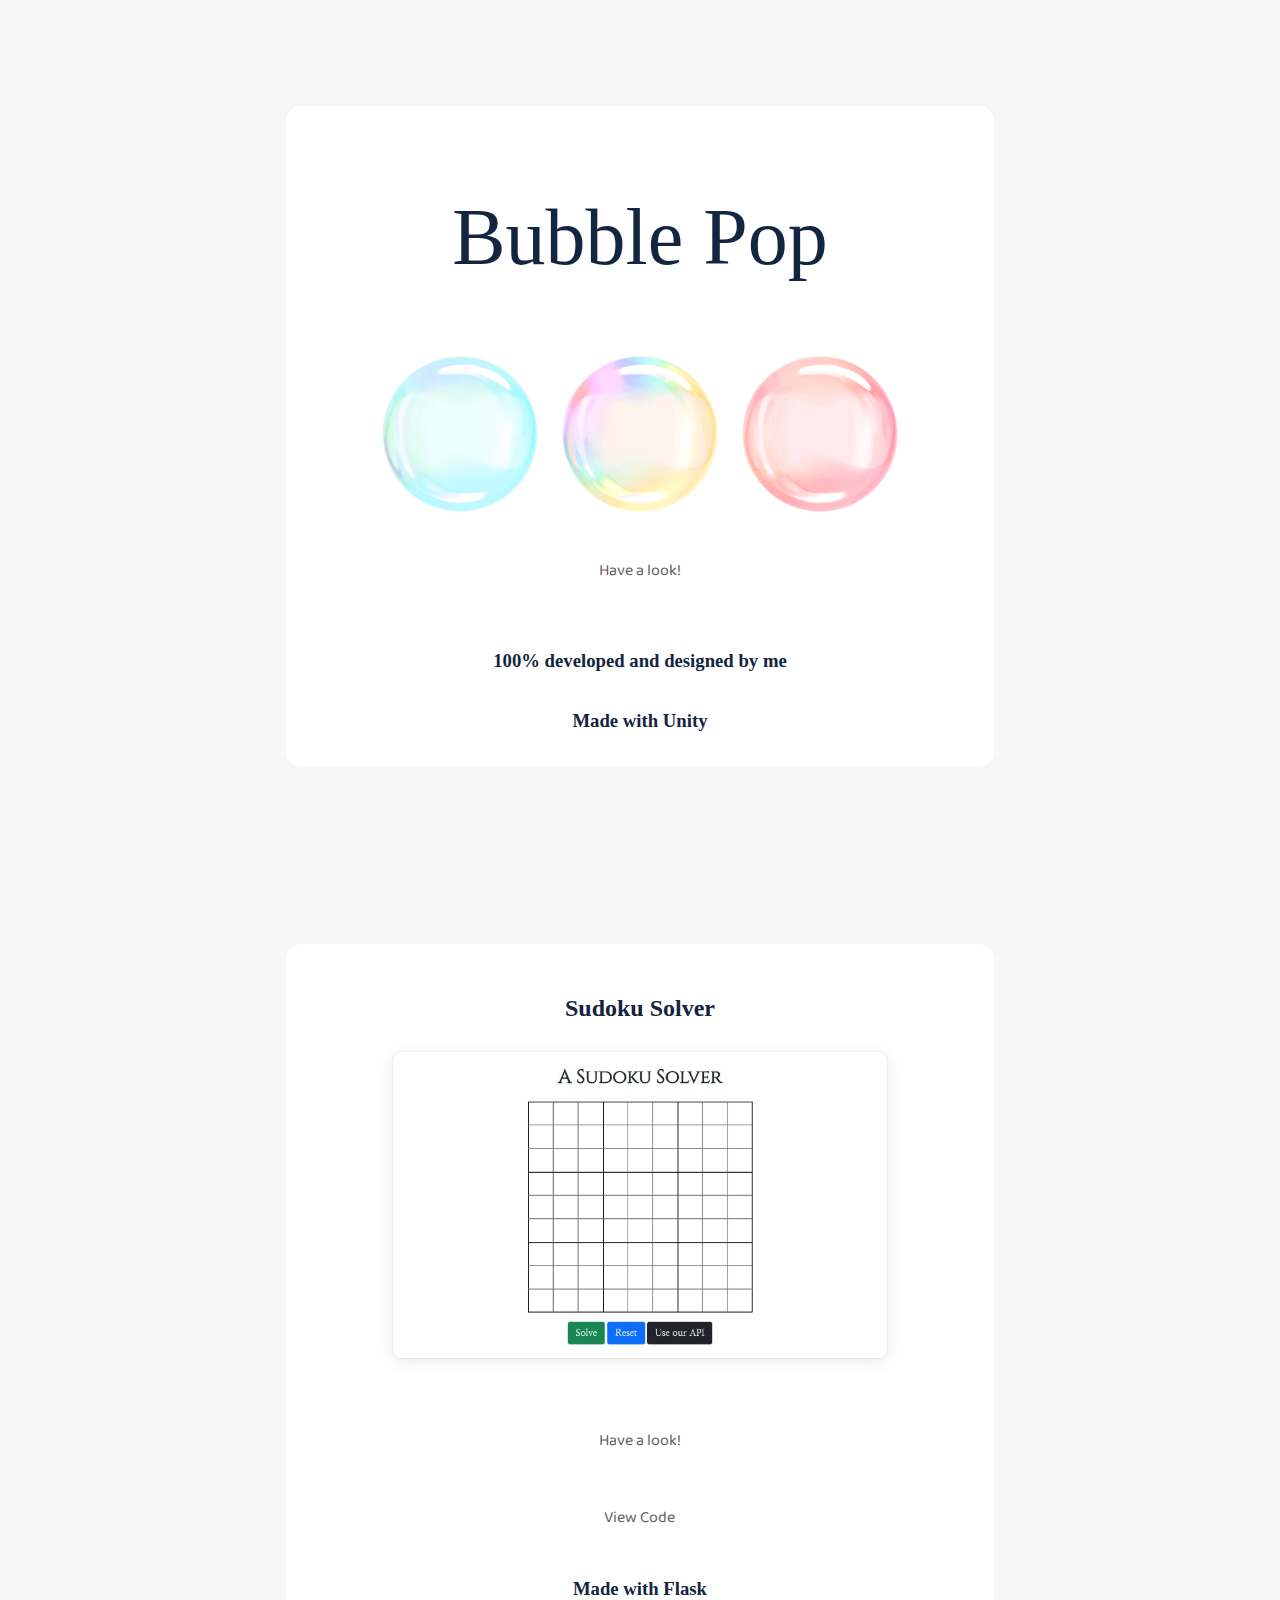
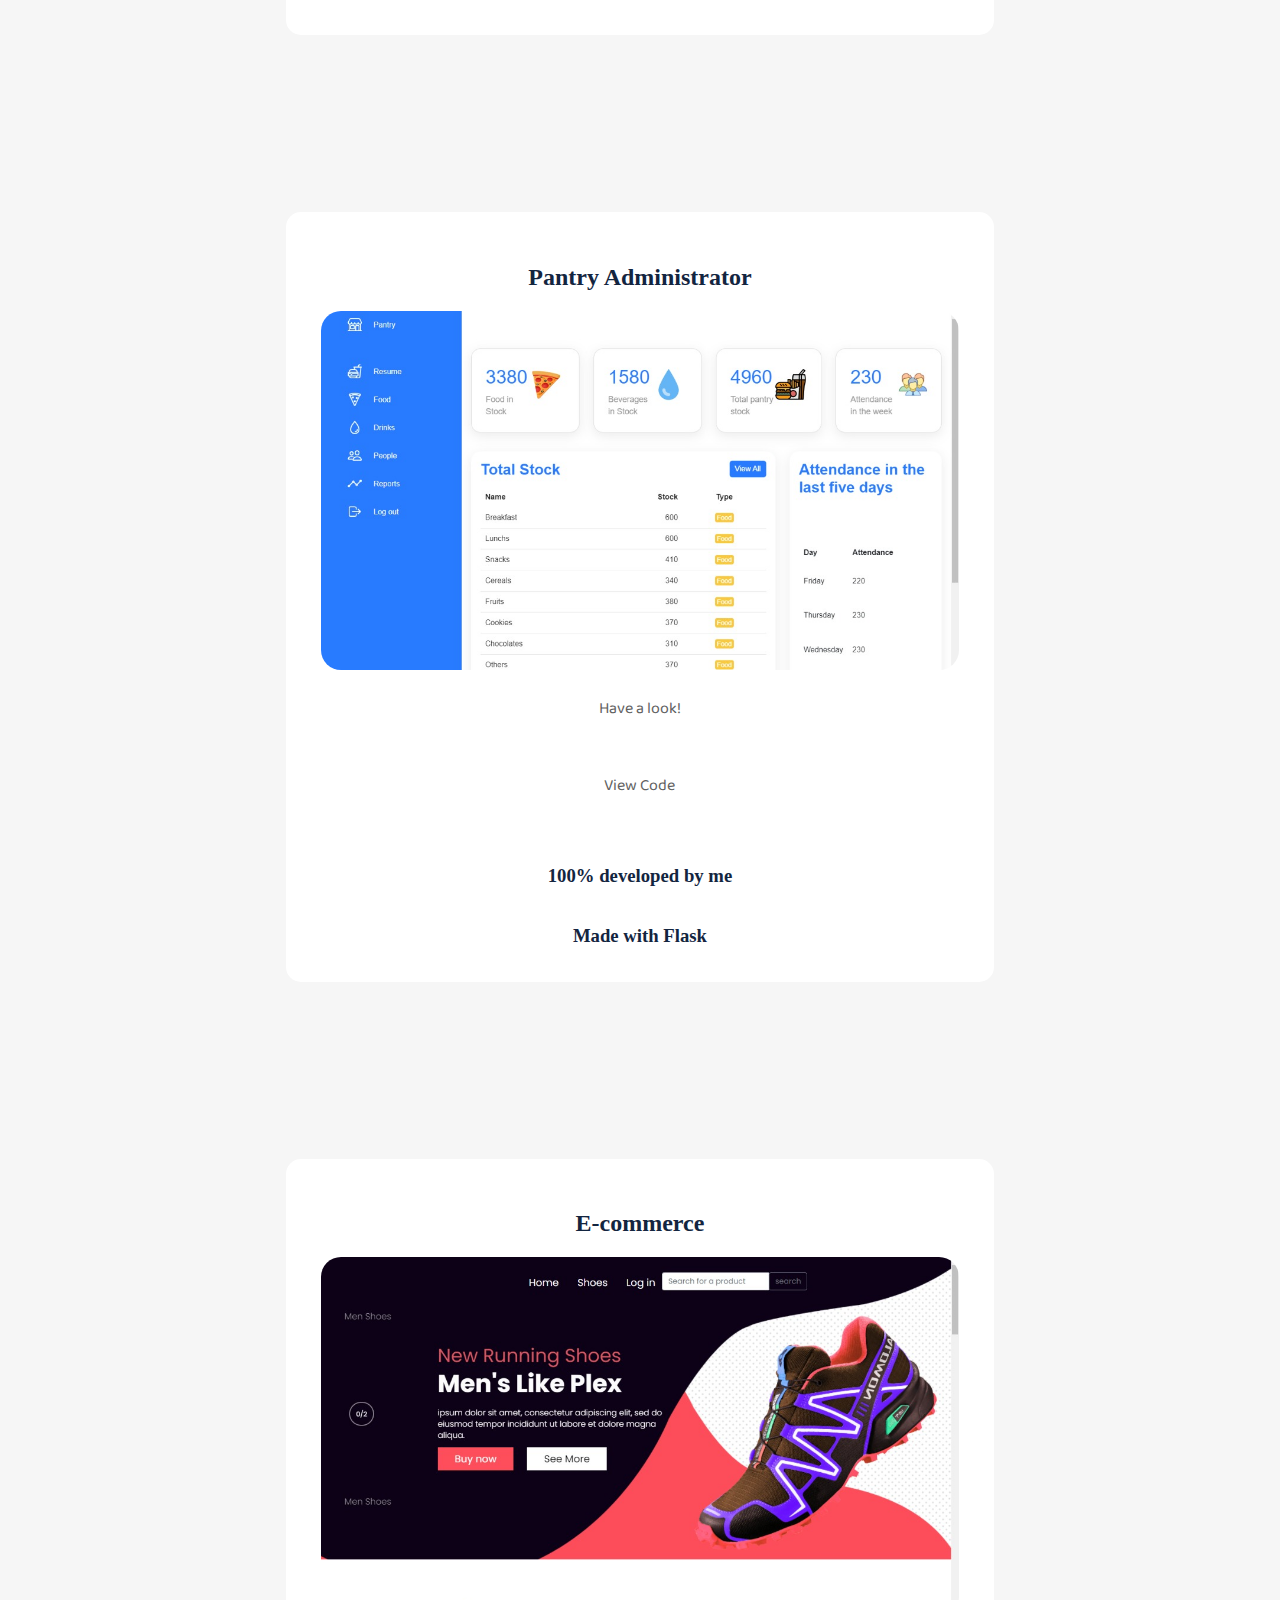
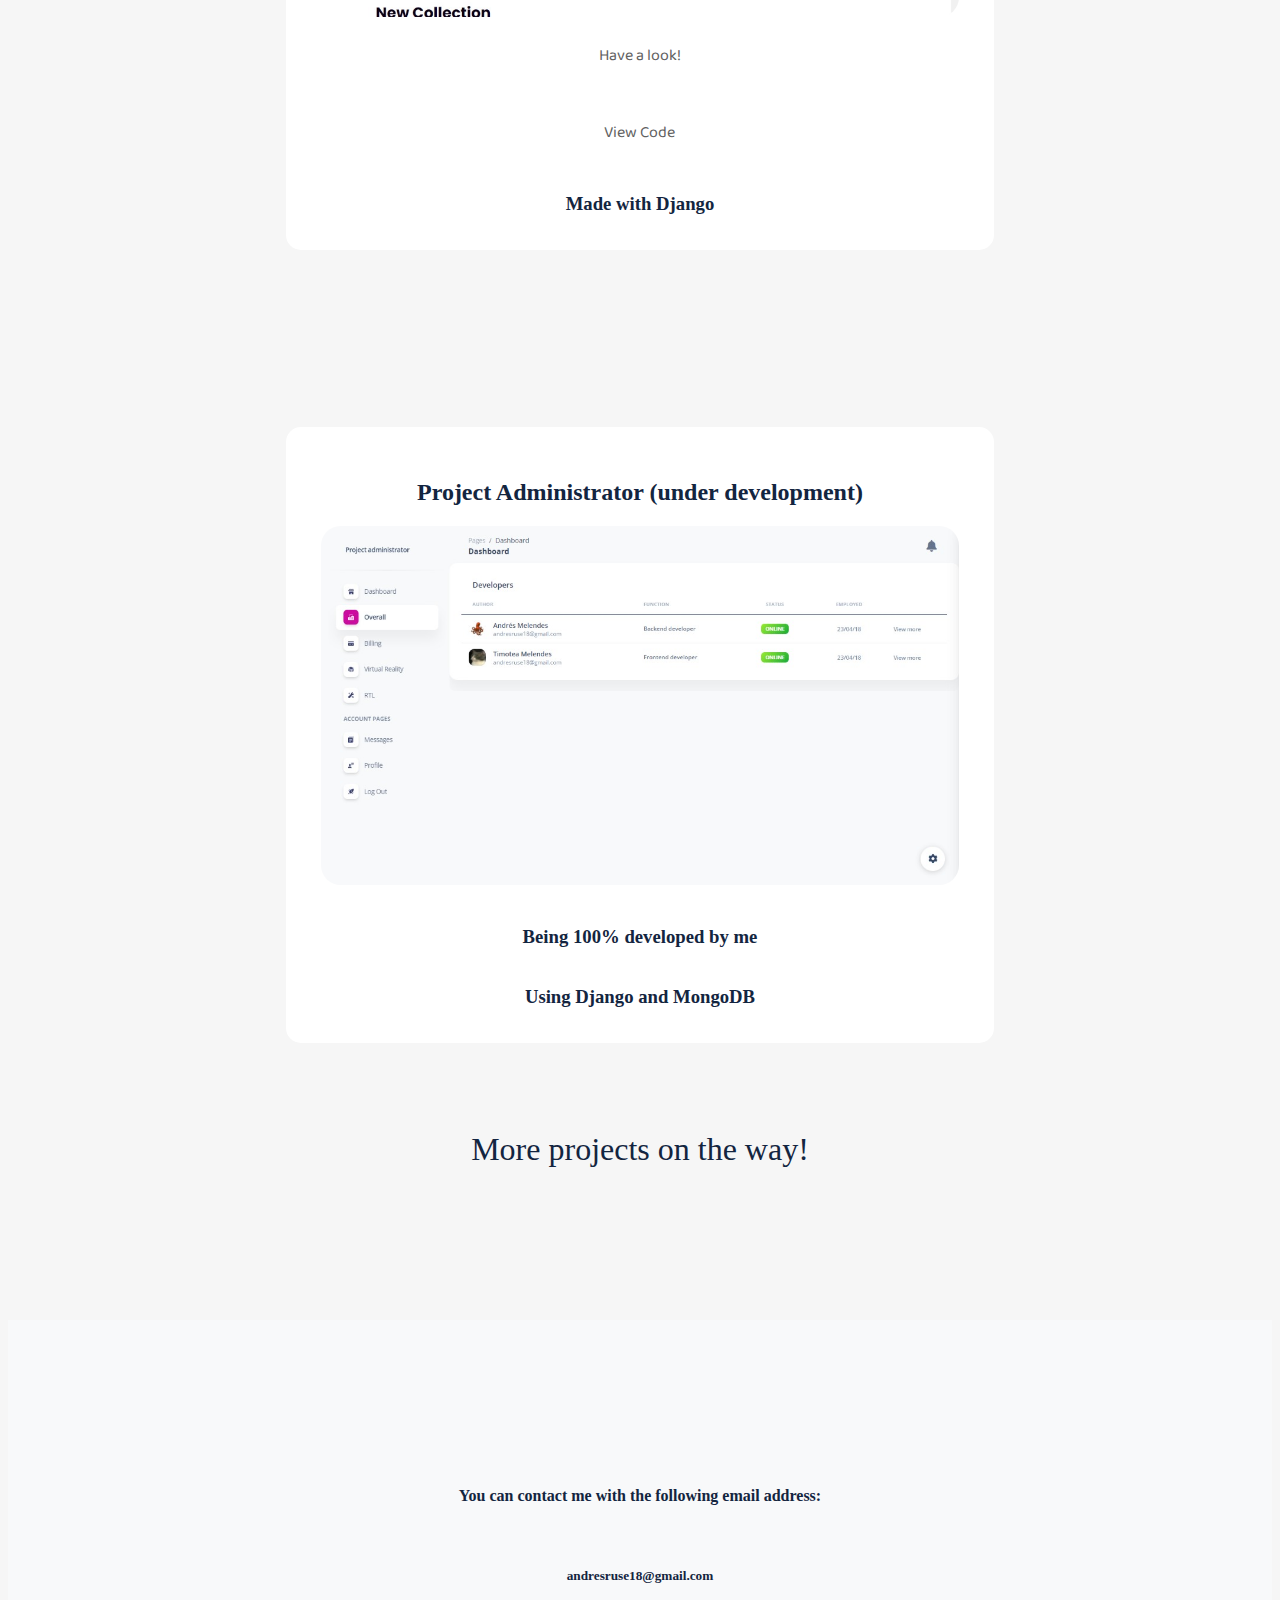
==== commit 2b71d5de: "Add files via upload" ====
--- a/index.html
+++ b/index.html
@@ -175,7 +175,7 @@
                     <div class="card-body">
                       <img src="Images/brilliant-icon.png" class="icon-box medium rounded-3 mb-4" alt="">
                       <h3 class="h5 mb-3">Brilliant</h3>
-                      <p class="mb-0">Where I have solved more than 1500 maths problems</p>
+                      <p class="mb-0">Where I have solved more than 1800 maths problems</p>
                     </div>
                   </div>
                 </div>
@@ -205,7 +205,7 @@
                       <img src="Images/platzi-icon.jpg" class="icon-box medium rounded-3 mb-4" alt="">
                       <h3 class="h5 mb-3">Platzi</h3>
                       <p class="mb-0">Learning more about web services</p>
-                      <a href="https://platzi.com/azure/">Currently Course</a>
+                     
                     </div>
                   </div>
                 </div>
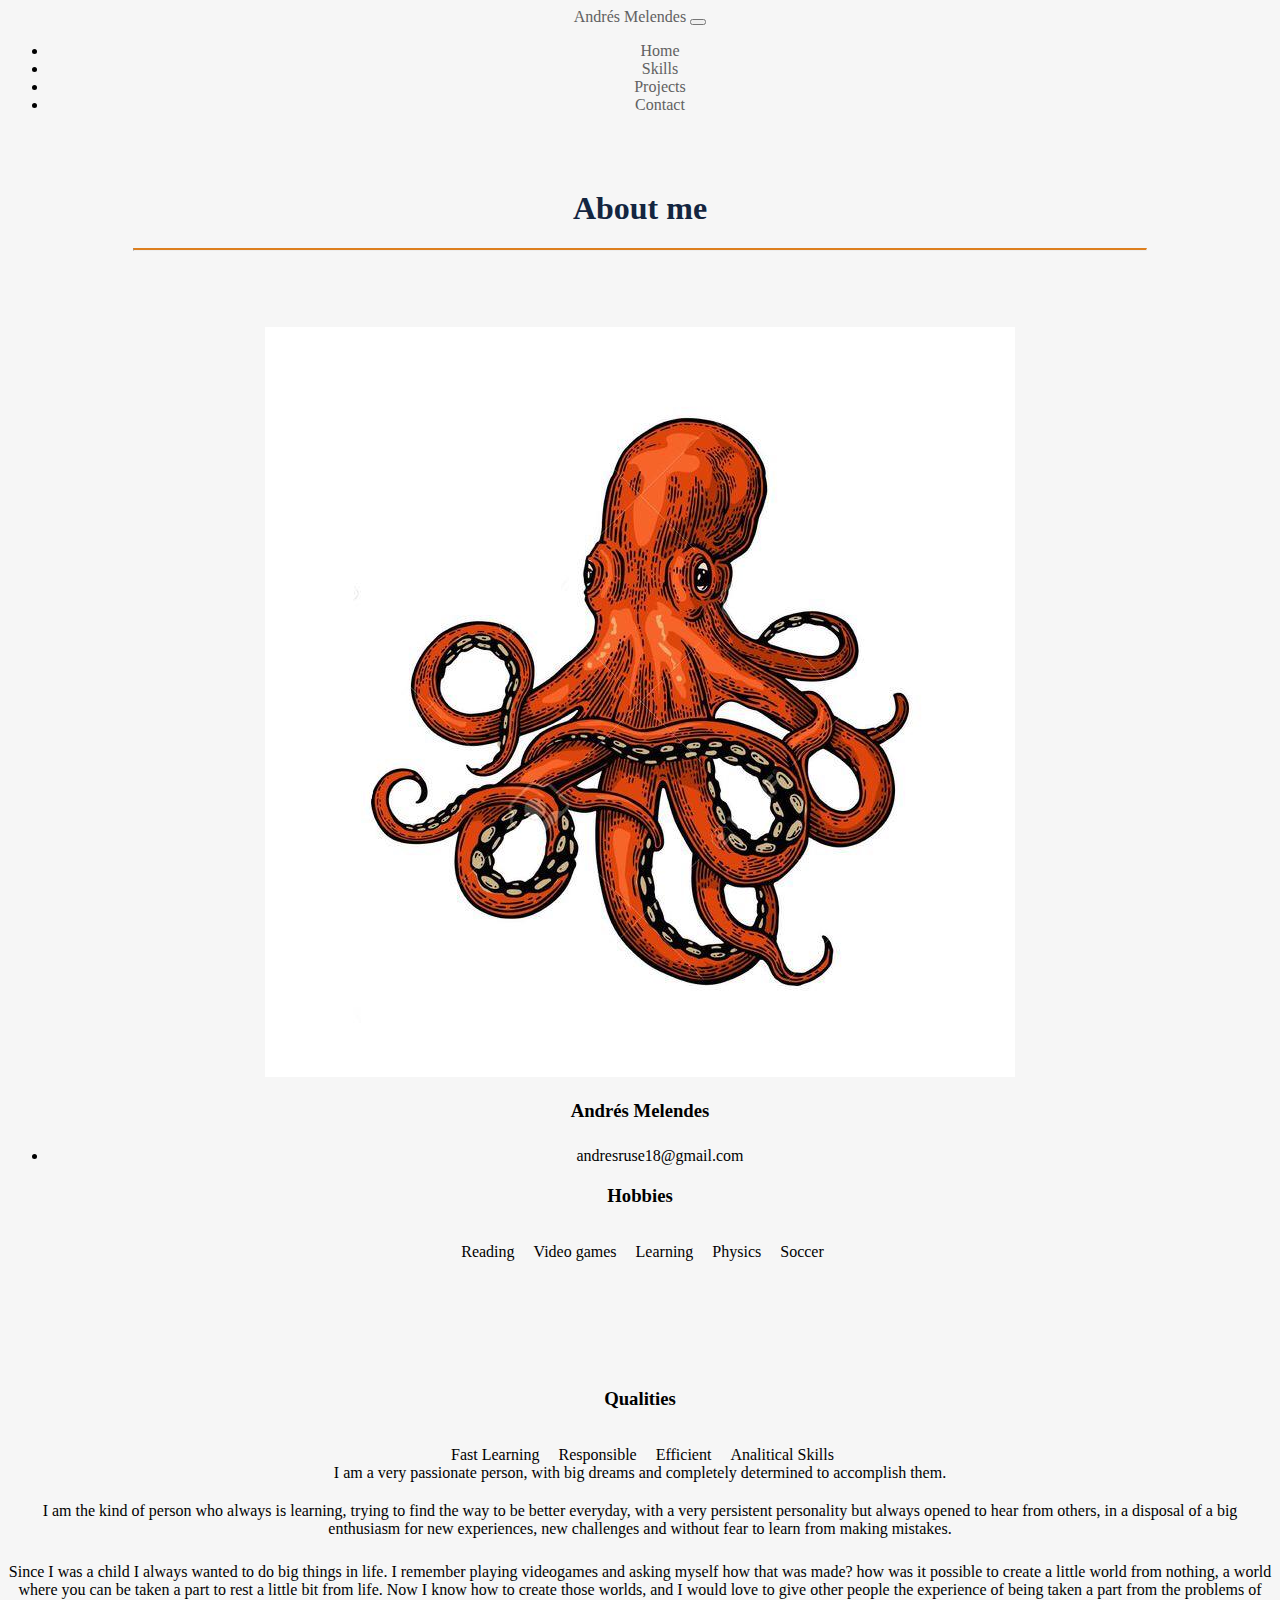
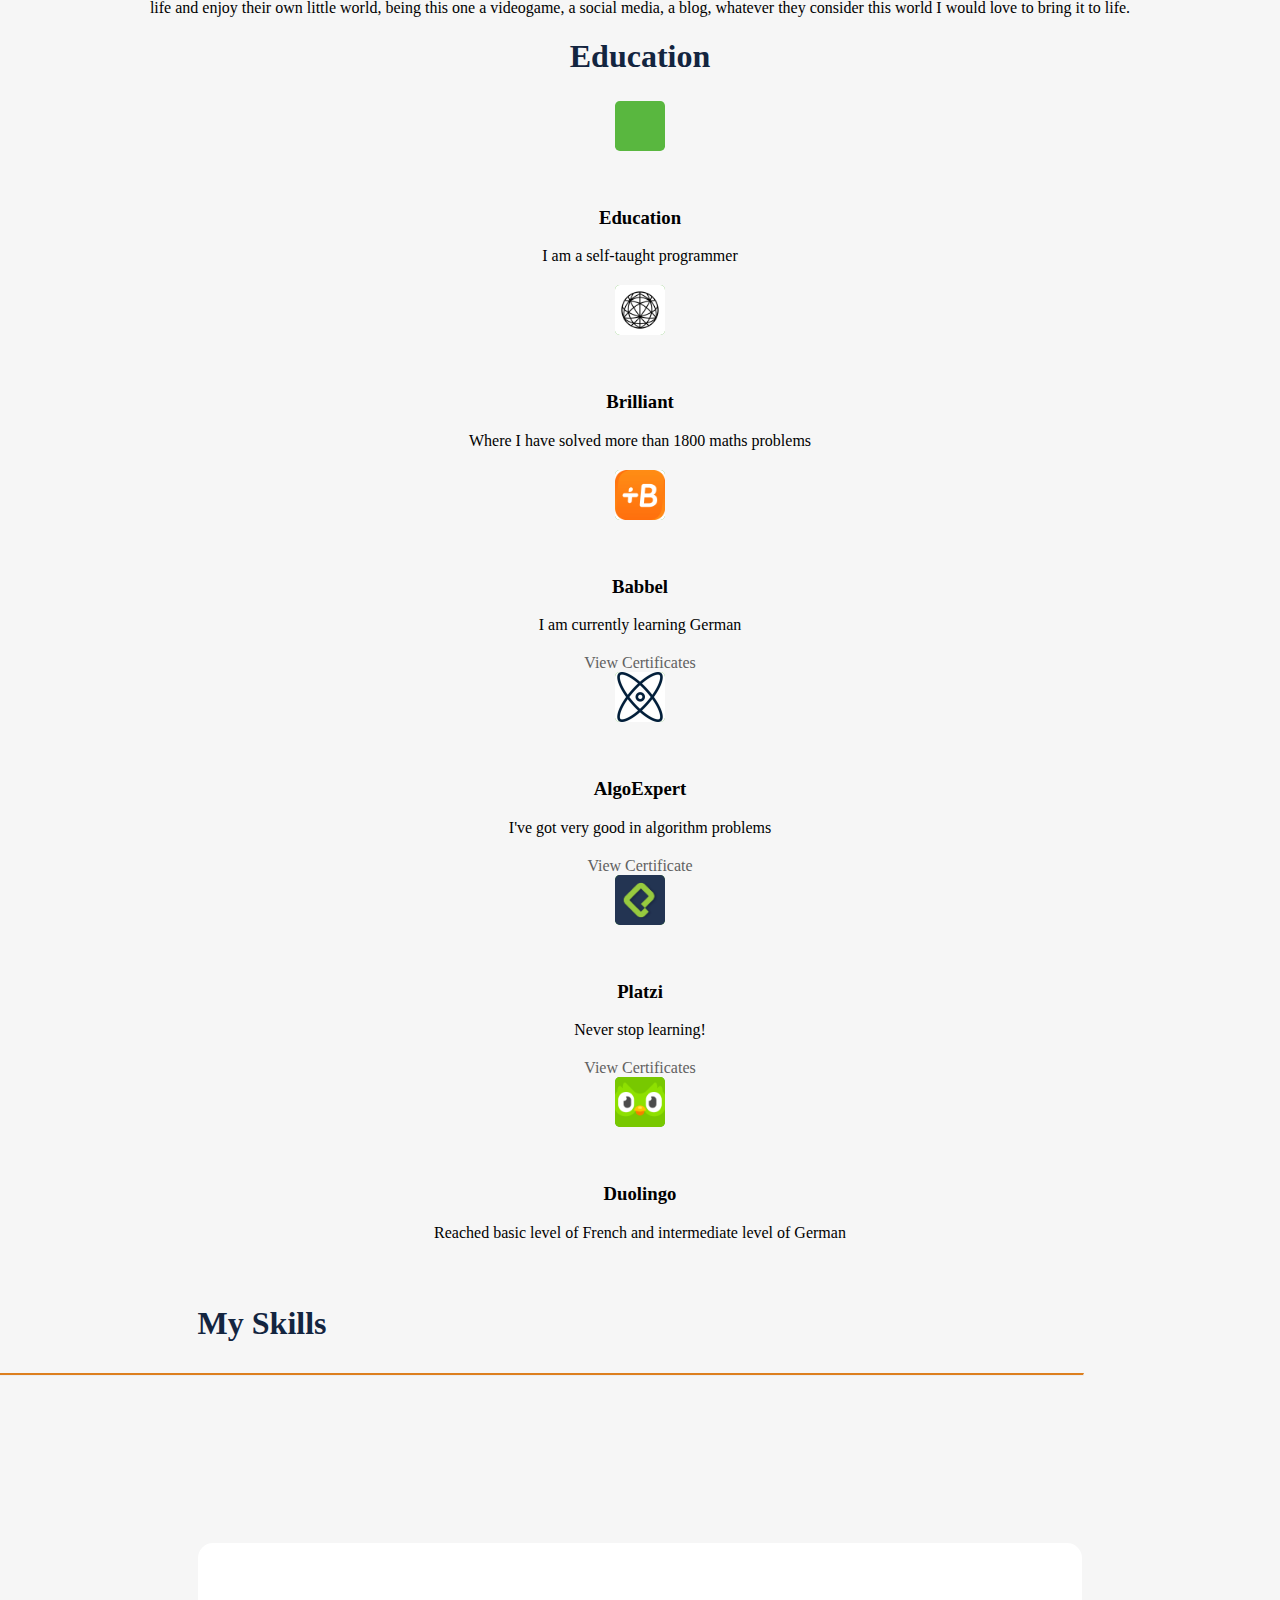
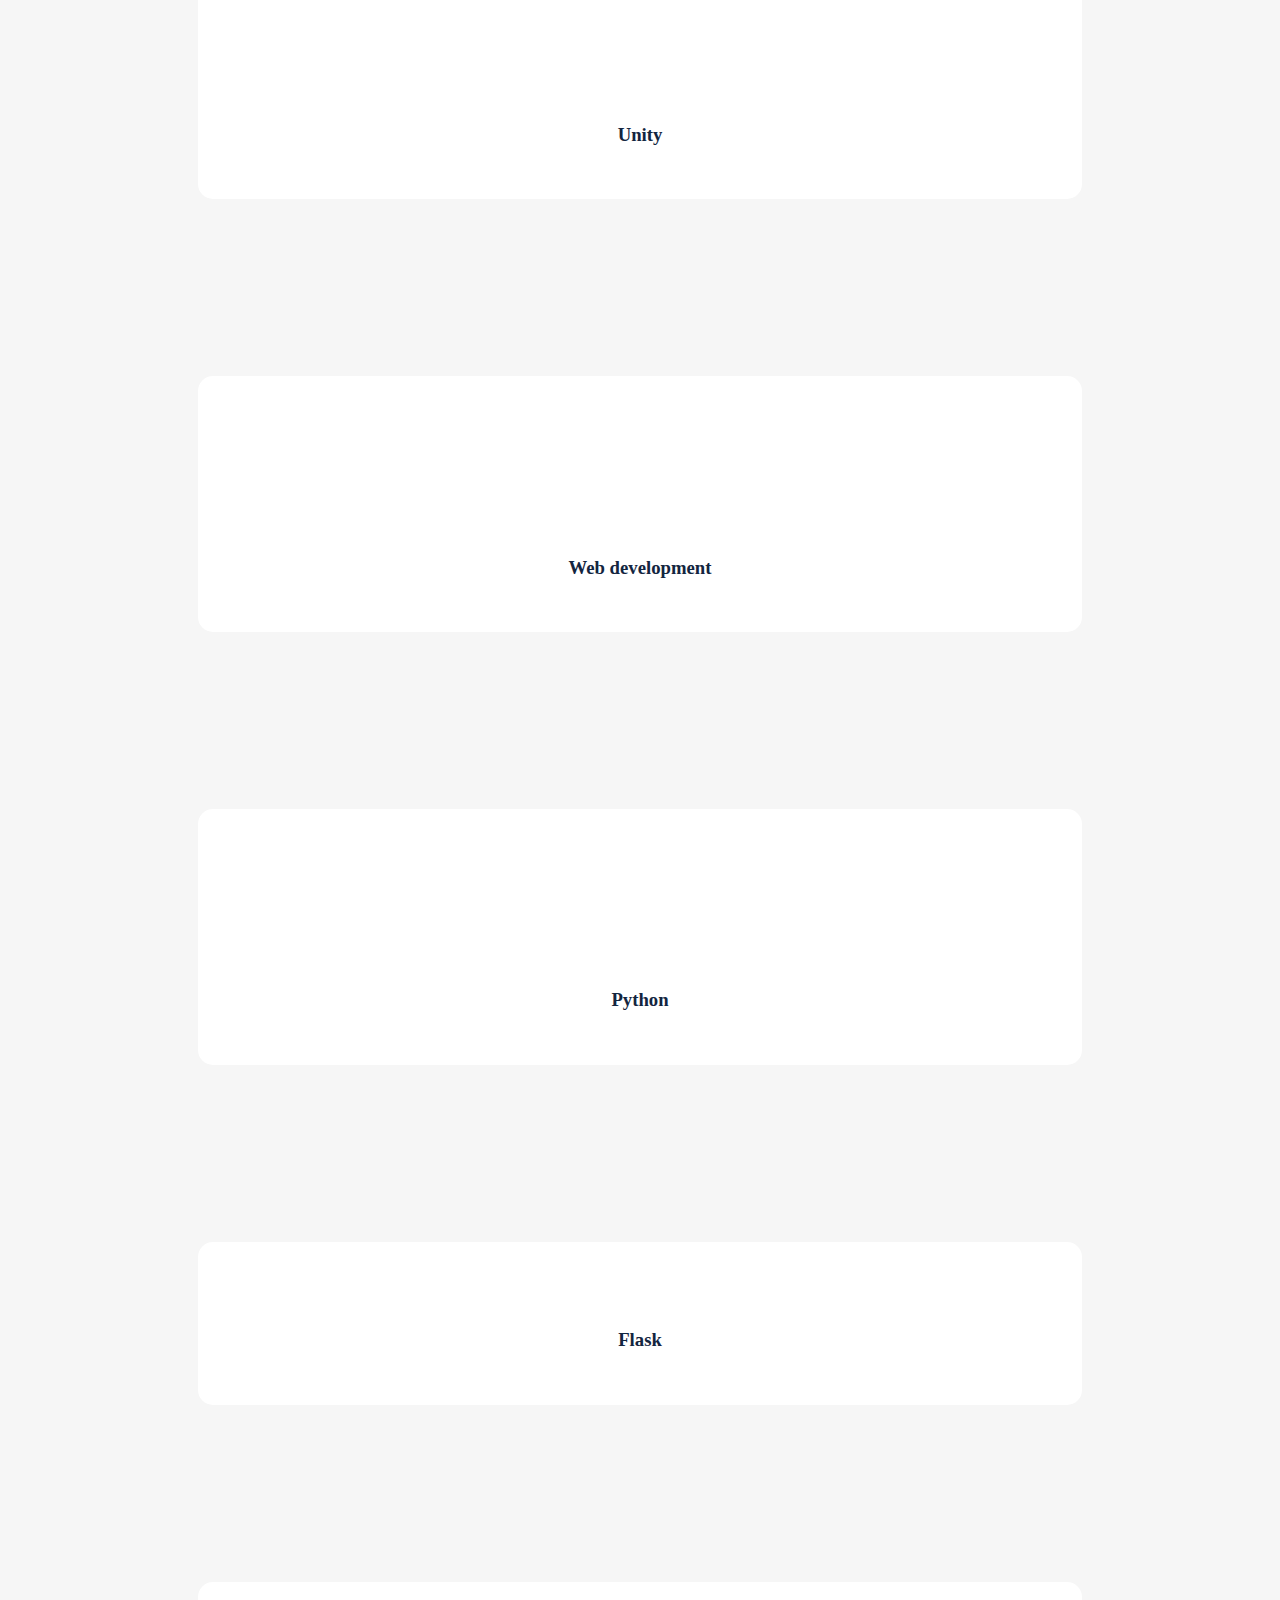
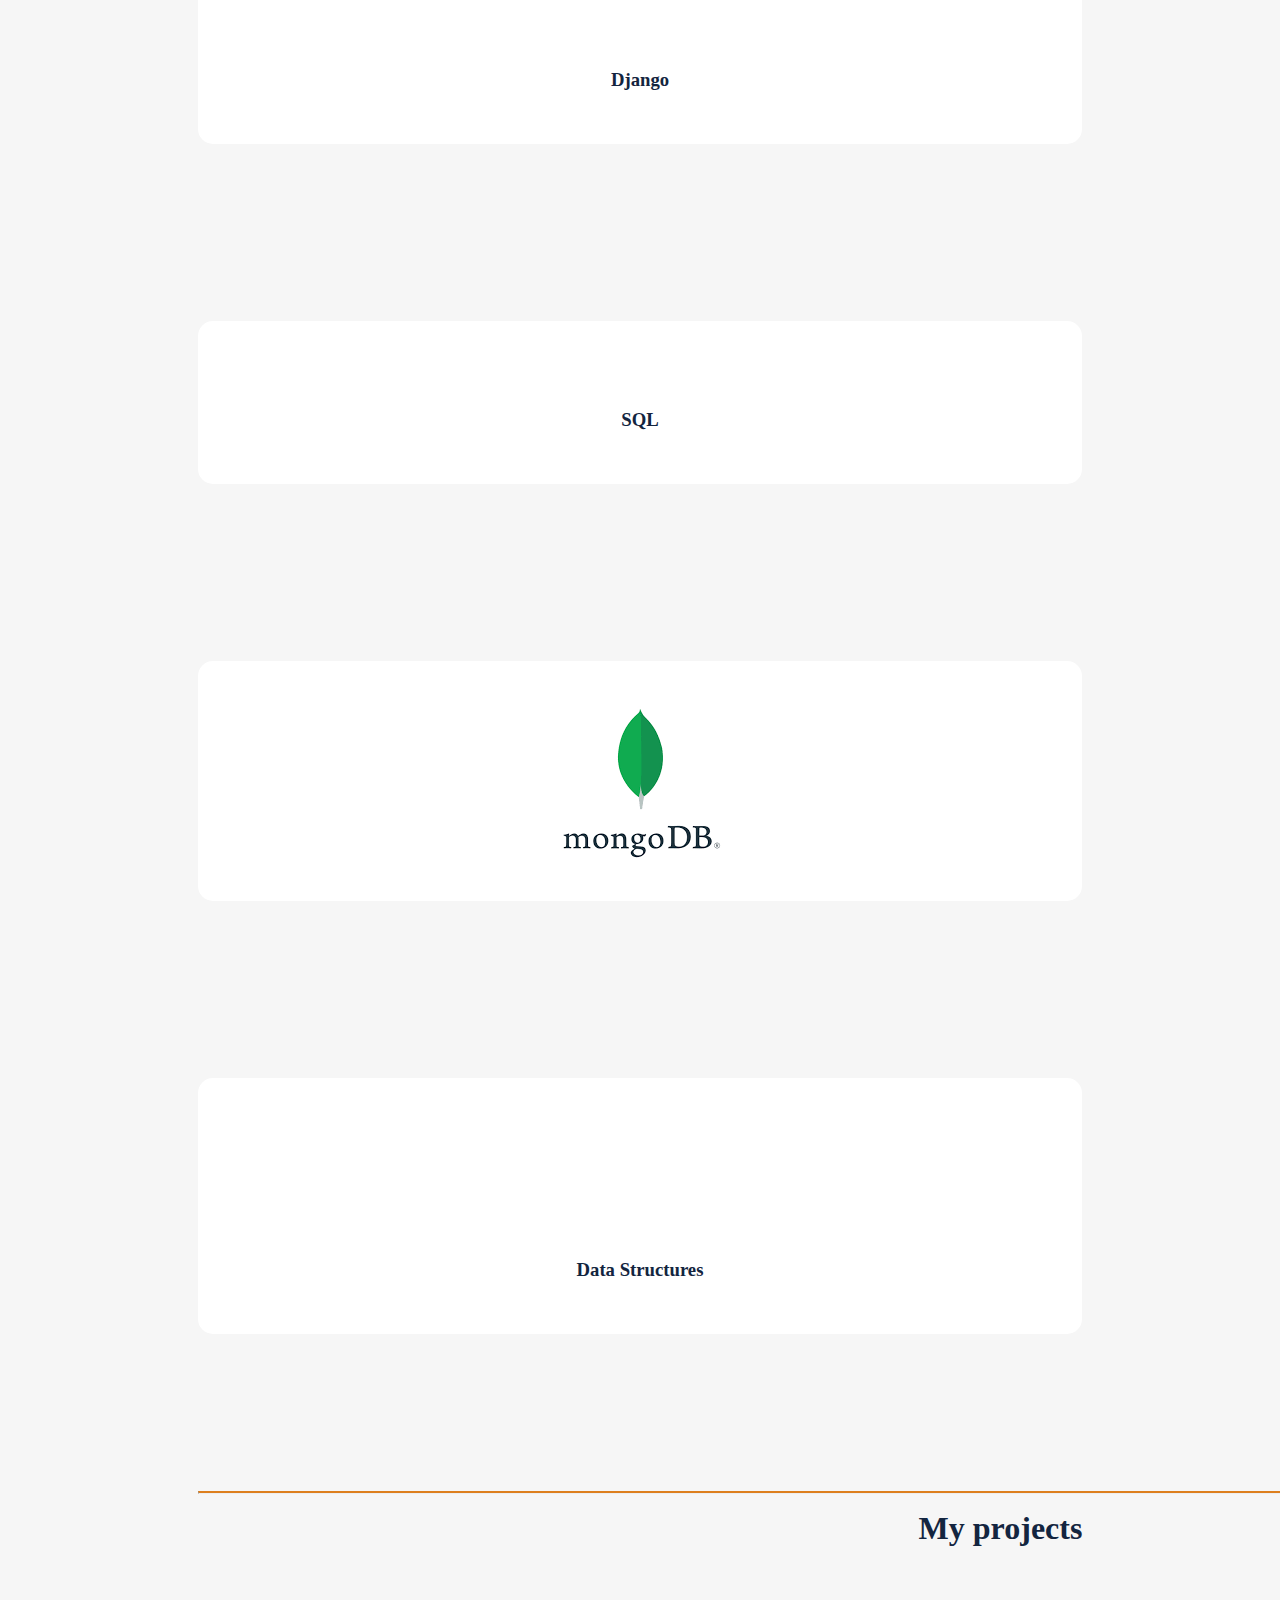
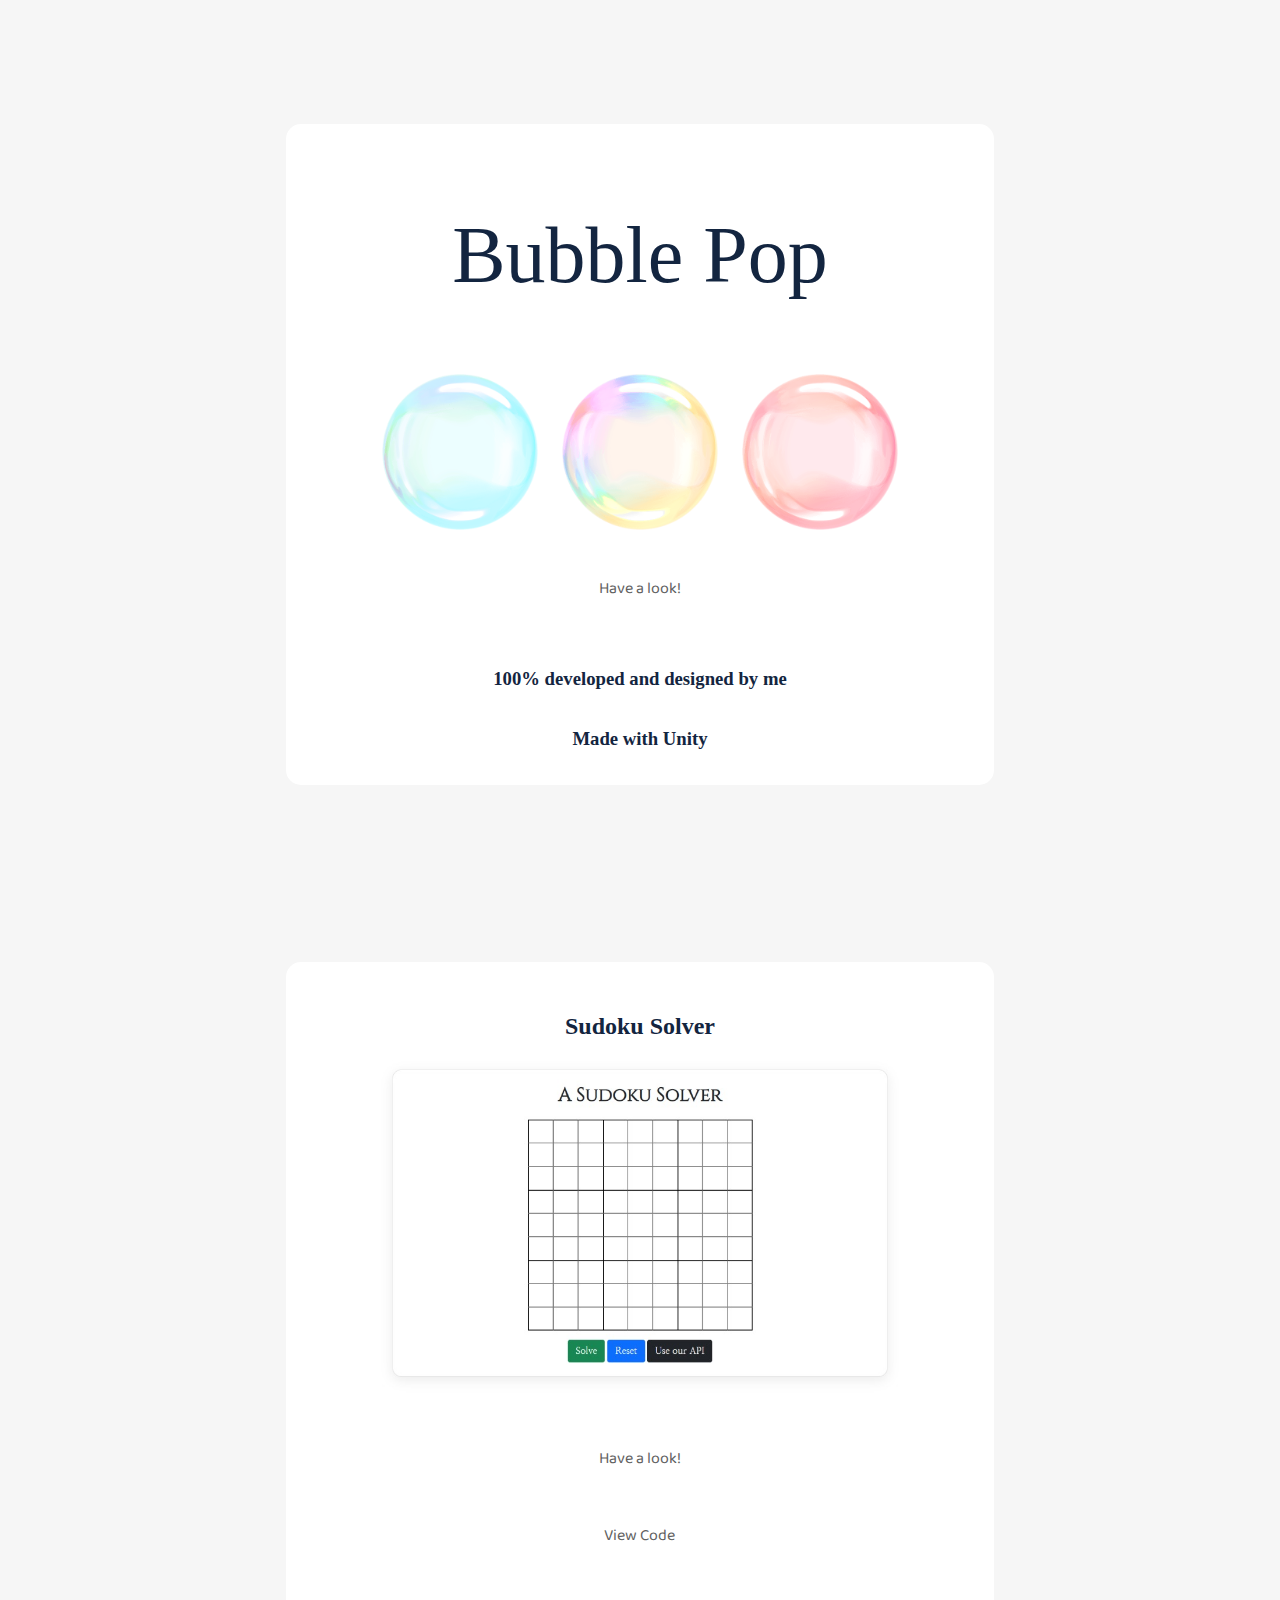
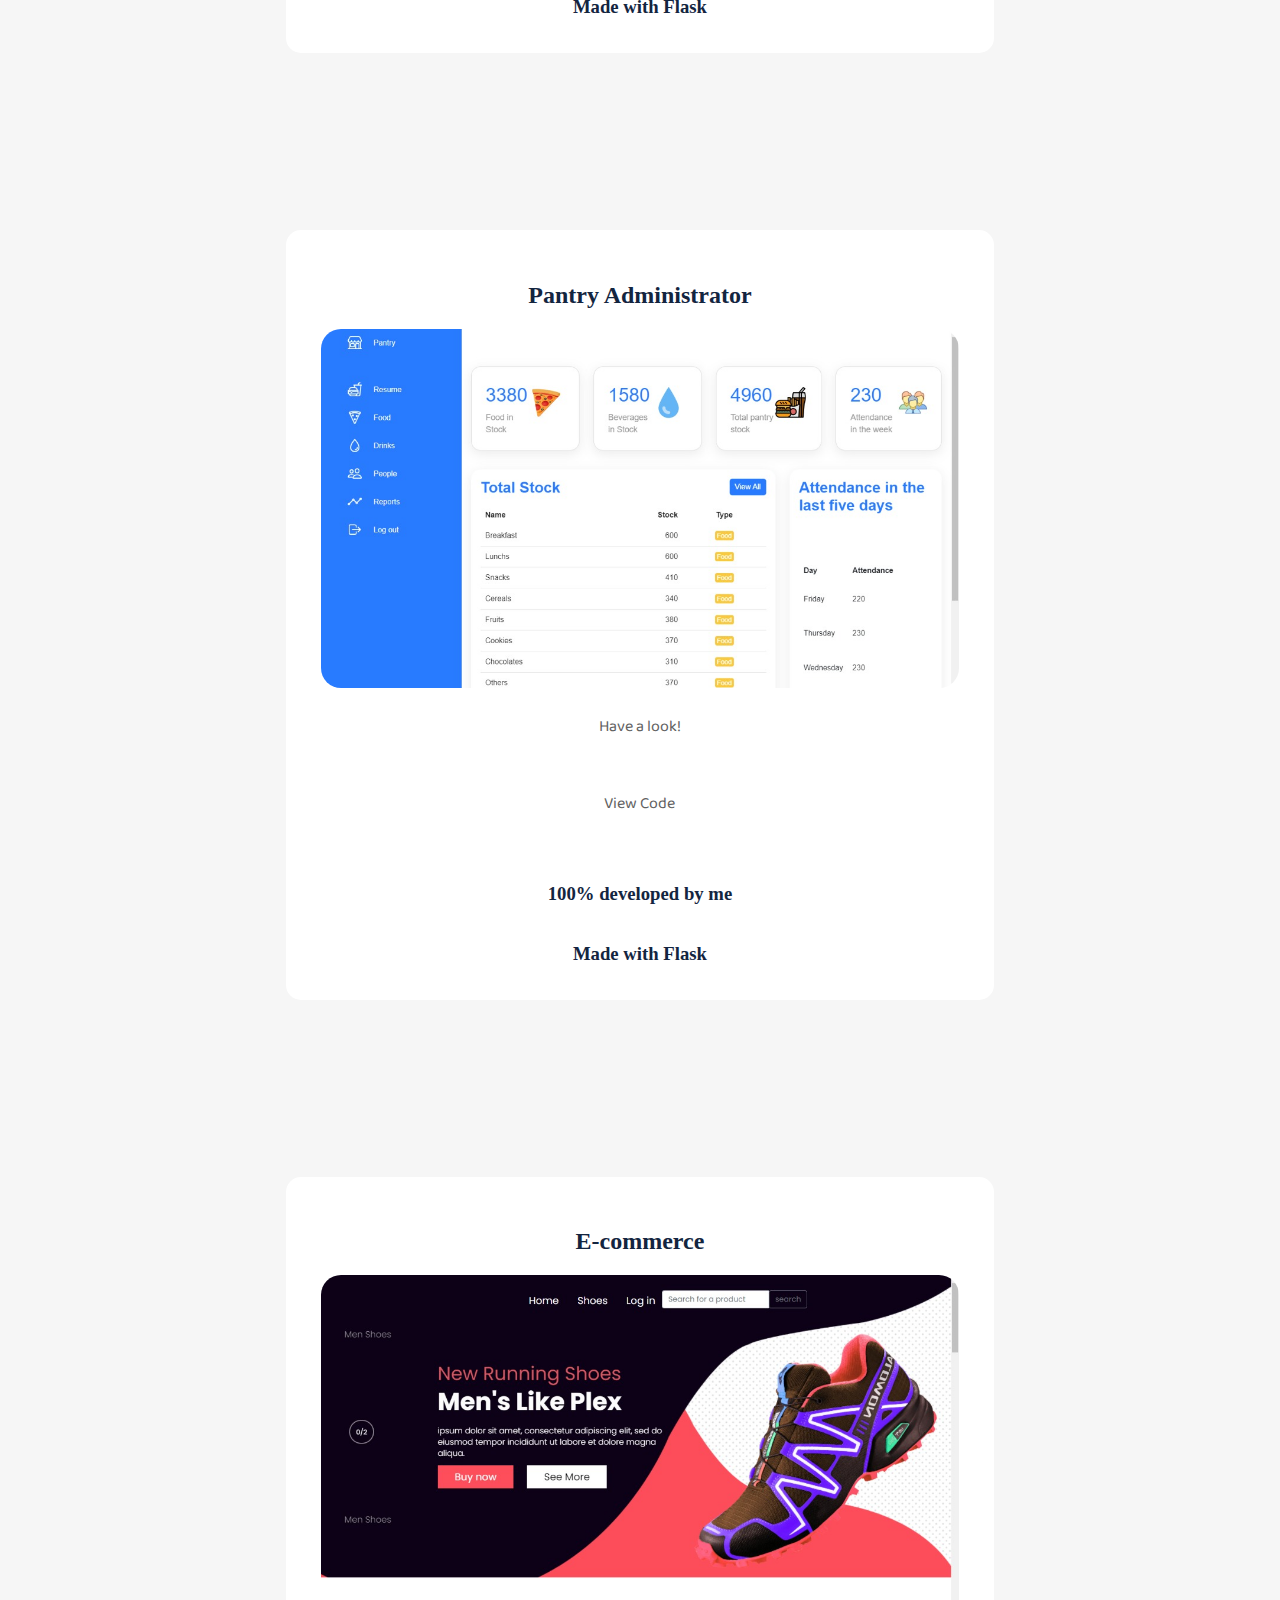
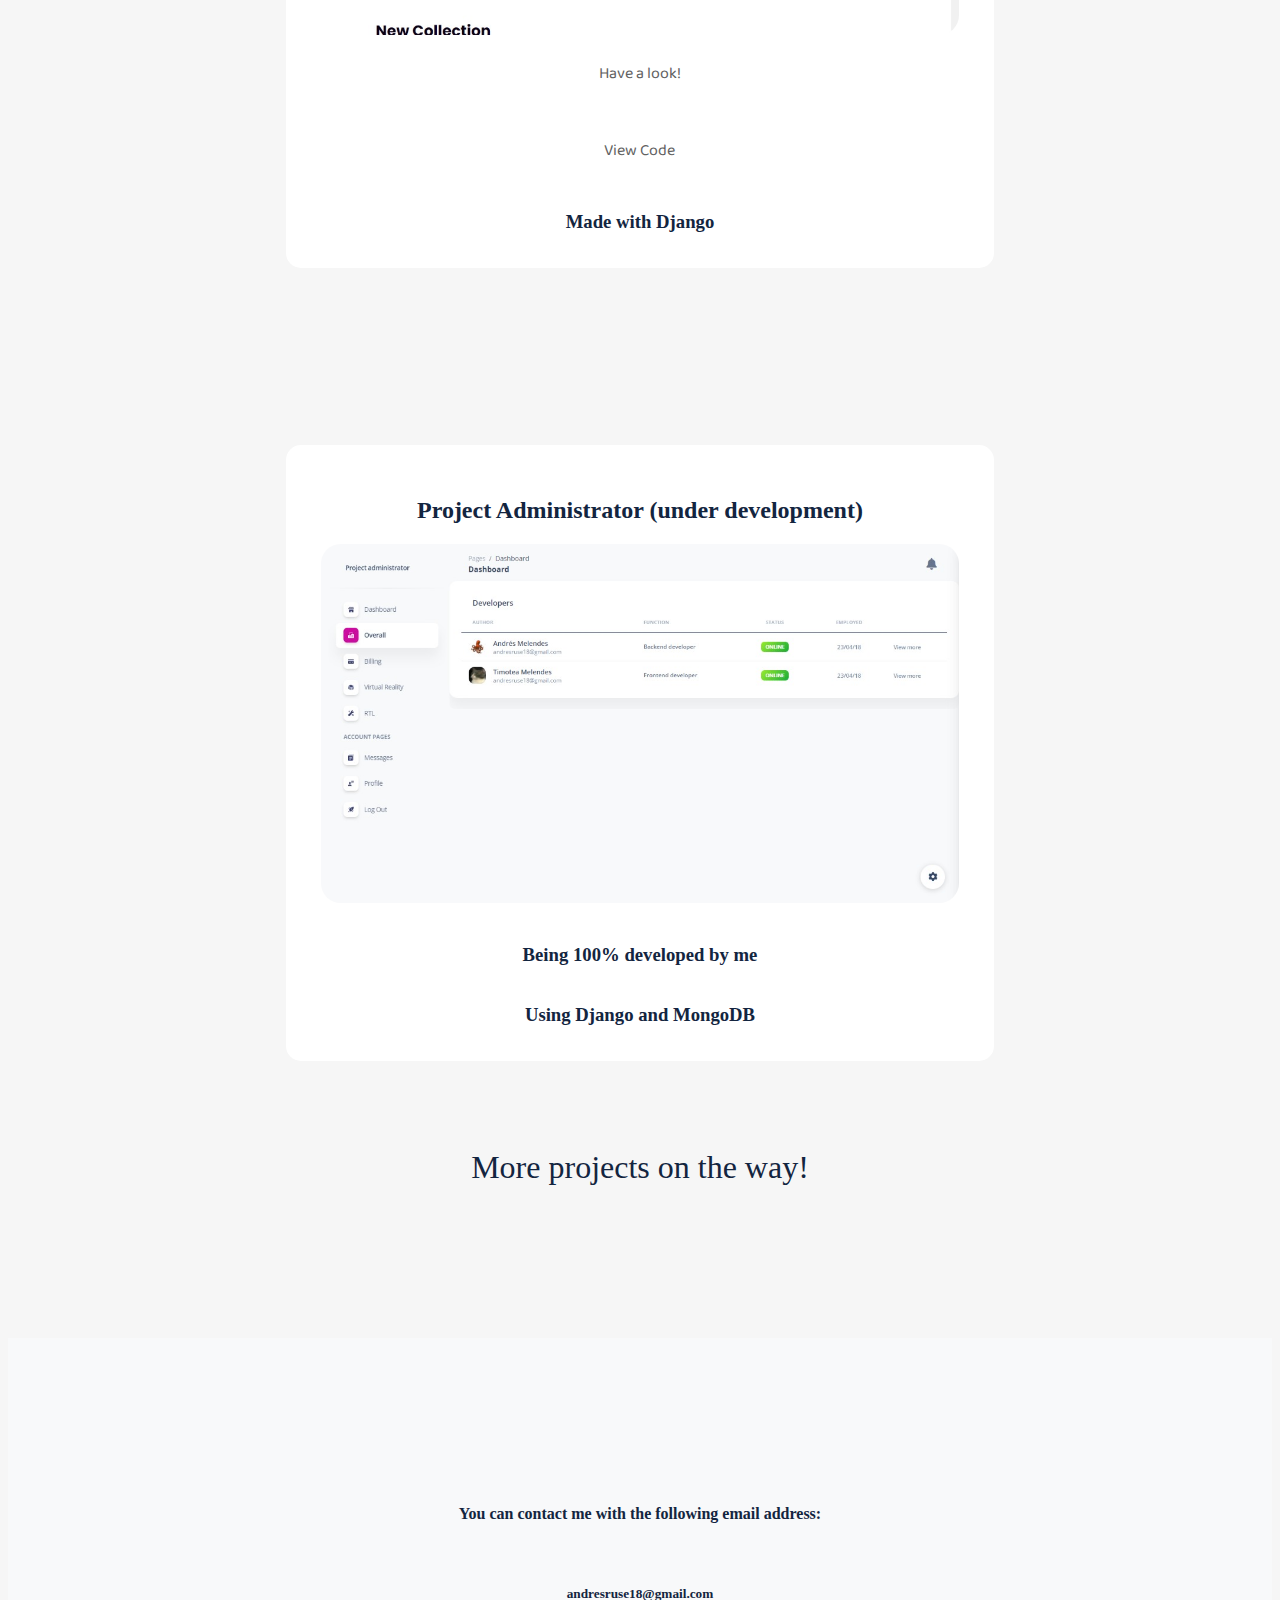
==== commit f1bd988f: "add complete courses in platzi" ====
--- a/index.html
+++ b/index.html
@@ -1,418 +1,419 @@
-<!DOCTYPE html>
-<html lang="en">
-
-<head>
-  <meta charset="UTF-8">
-  <meta http-equiv="X-UA-Compatible" content="IE=edge">
-  <meta name="viewport" content="width=device-width, initial-scale=1.0">
-  <link rel="icon" href="software-developer-icon.ico">
-
-  <!-- Google fonts -->
-  <link rel="preconnect" href="https://fonts.gstatic.com">
-  <link href="https://fonts.googleapis.com/css2?family=Montserrat:wght@400;700&display=swap" rel="stylesheet">
-  <link href="https://fonts.googleapis.com/css2?family=Libre+Baskerville&display=swap" rel="stylesheet">
-  <link href="https://fonts.googleapis.com/css2?family=Baloo+Tammudu+2&display=swap" rel="stylesheet">
-  <!-------------------------------------------------------------
-  --------------------------Bootstrap---------------------------->
-
-  <link rel="stylesheet" href="https://cdn.jsdelivr.net/npm/bootstrap@4.6.0/dist/css/bootstrap.min.css"
-    integrity="sha384-B0vP5xmATw1+K9KRQjQERJvTumQW0nPEzvF6L/Z6nronJ3oUOFUFpCjEUQouq2+l" crossorigin="anonymous">
-
-  <script src="https://code.jquery.com/jquery-3.5.1.slim.min.js"
-    integrity="sha384-DfXdz2htPH0lsSSs5nCTpuj/zy4C+OGpamoFVy38MVBnE+IbbVYUew+OrCXaRkfj" crossorigin="anonymous">
-  </script>
-
-  <script src="https://cdn.jsdelivr.net/npm/bootstrap@4.6.0/dist/js/bootstrap.bundle.min.js"
-    integrity="sha384-Piv4xVNRyMGpqkS2by6br4gNJ7DXjqk09RmUpJ8jgGtD7zP9yug3goQfGII0yAns" crossorigin="anonymous">
-  </script>
-
-  <script src="https://kit.fontawesome.com/d5851cc55c.js" crossorigin="anonymous"></script>
-
-  <link rel="stylesheet" href="css/about-me.css">
-  <link rel="stylesheet" href="css/style.css">
-
-  <title>Andrés Melendes</title>
-
-</head>
-
-<body>
-
-  <nav class="navbar navbar-expand-lg navbar-dark bg-dark">
-    <a class="navbar-brand" href="index.html">Andrés Melendes</a>
-    <button class="navbar-toggler" type="button" data-toggle="collapse" data-target="#navbarSupportedContent"
-      aria-controls="navbarSupportedContent" aria-expanded="false" aria-label="Toggle navigation">
-      <span class="navbar-toggler-icon"></span>
-    </button>
-    <div class="collapse navbar-collapse" id="navbarSupportedContent">
-      <ul class="navbar-nav ml-auto">
-        <li class="nav-item">
-          <a class="nav-link" href="#presentation">Home</a>
-        </li>
-        <li class="nav-item">
-          <a class="nav-link" href="#skills">Skills</a>
-        </li>
-        <li class="nav-item">
-          <a class="nav-link" href="#projects">Projects</a>
-        </li>
-        <li class="nav-item">
-          <a class="nav-link" href="#contact">Contact</a>
-        </li>
-      </ul>
-    </div>
-  </nav>
-
-  <section id="presentation">
-  </section>
-
-  <section id="about-me">
-
-    <div style="text-align: center; margin: 6% 0;">
-      <h1 class="h1-projects" style="text-align: center;">About me</h1>
-      <hr style="width: 80%;">
-    </div>
-
-
-    <link rel="stylesheet" href="https://cdnjs.cloudflare.com/ajax/libs/font-awesome/5.13.1/css/all.min.css"
-      integrity="sha256-2XFplPlrFClt0bIdPgpz8H7ojnk10H69xRqd9+uTShA=" crossorigin="anonymous" />
-    <link rel="stylesheet" href="https://cdn.jsdelivr.net/npm/ti-icons@0.1.2/css/themify-icons.css">
-    <div class="container">
-      <div class="row justify-content-center">
-        <div class="col-md-7 col-lg-4 mb-5 mb-lg-0 wow fadeIn">
-          <div class="card border-0 shadow">
-            <img src="Images/octopus.jfif" alt="...">
-            <div class="card-body p-1-9 p-xl-5">
-              <div class="mb-4">
-                <h3 class="h4 mb-0">Andrés Melendes</h3>
-              </div>
-              <ul class="list-unstyled mb-4">
-                <li class="mb-3">
-                  <i class="far fa-envelope display-25 me-3 text-secondary"></i> andresruse18@gmail.com</li>
-              </ul>
-              <!-- <ul class="social-icon-style2 ps-0">
-                <li><a href="#!" class="rounded-3"><i class="fab fa-linkedin-in"></i></a></li>
-              </ul> -->
-              <div class="mb-4">
-                <h3 class="h4 mb-0">Hobbies</h3>
-              </div>
-              <ul class="social-icon-style2 ps-0">
-                <li>
-                  <i class="fas fa-book-open"></i> Reading
-                </li>
-              </ul>
-              <ul class="social-icon-style2 ps-0">
-                <li>
-                  <i class="fas fa-gamepad"></i> Video games
-                </li>
-              </ul>
-              <ul class="social-icon-style2 ps-0">
-                <li>
-                  <i class="fas fa-chalkboard"></i> Learning
-                </li>
-              </ul>
-              <ul class="social-icon-style2 ps-0">
-                <li>
-                  <i class="fas fa-space-shuttle"></i> Physics
-                </li>
-              </ul>
-              <ul class="social-icon-style2 ps-0">
-                <li>
-                  <i class="far fa-futbol"></i> Soccer
-                </li>
-              </ul>
-              <div class="mb-4" style="margin-top: 10%;">
-                <h3 class="h4 mb-0">Qualities</h3>
-              </div>
-              <ul class="social-icon-style2 ps-0">
-                <li>
-                  <i class="fas fa-chalkboard"></i> Fast Learning
-                </li>
-              </ul>
-              <ul class="social-icon-style2 ps-0">
-                <li>
-                  <i class="fas fa-brain"></i> Responsible
-                </li>
-              </ul>
-              <ul class="social-icon-style2 ps-0">
-                <li>
-                  <i class="fas fa-code-branch"></i> Efficient
-                </li>
-              </ul>
-              <ul class="social-icon-style2 ps-0">
-                <li>
-                  <i class="fab fa-think-peaks"></i> Analitical Skills
-                </li>
-              </ul>
-            </div>
-          </div>
-        </div>
-        <div class="col-lg-8">
-          <div class="ps-lg-1-6 ps-xl-5">
-            <div class="mb-5 wow fadeIn">
-              <p>I am a very passionate person, with big dreams and completely determined to
-                accomplish them. </p>
-
-              <p class="mb-0"> I am the kind of person who always is learning, trying to find the way to be better
-                everyday, with a very persistent personality but always opened to hear from others, in a disposal of a big enthusiasm for new experiences, new challenges and without fear to learn from making mistakes.</p>
-
-              <p class="mb-0" style="margin-top: 2%;">Since I was a child I always wanted to do big things in life. I remember playing videogames and asking myself how that was made? how was it possible to create a little world from nothing, a world where you can be taken a part to rest a little bit from life. Now I know how to create those worlds, and I would love to give other people the experience of being taken a part from the problems of life and enjoy their own little world, being this one a videogame, a social media, a blog, whatever they consider this world I would love to bring it to life.</p>
-            </div>
-            <div class="mb-5 wow fadeIn">
-              <div class="text-start mb-1-6 wow fadeIn">
-                <h1 class="h1-projects" style="text-align: center;">Education</h1>
-              </div>
-              <div class="row mt-n4">
-                <div class="col-sm-6 col-xl-4 mt-4">
-                  <div class="card text-center border-0 rounded-3">
-                    <div class="card-body">
-                      <i class="ti-bookmark-alt icon-box medium rounded-3 mb-4"></i>
-                      <h3 class="h5 mb-3">Education</h3>
-                      <p class="mb-0">I am a self-taught programmer</p>
-                    </div>
-                  </div>
-                </div>
-                <div class="col-sm-6 col-xl-4 mt-4">
-                  <div class="card text-center border-0 rounded-3">
-                    <div class="card-body">
-                      <img src="Images/brilliant-icon.png" class="icon-box medium rounded-3 mb-4" alt="">
-                      <h3 class="h5 mb-3">Brilliant</h3>
-                      <p class="mb-0">Where I have solved more than 1800 maths problems</p>
-                    </div>
-                  </div>
-                </div>
-                <div class="col-sm-6 col-xl-4 mt-4">
-                  <div class="card text-center border-0 rounded-3">
-                    <div class="card-body">
-                      <img src="Images/babbel-icon.jpg" class="icon-box medium rounded-3 mb-4" alt="">
-                      <h3 class="h5 mb-3">Babbel</h3>
-                      <p class="mb-0">I am currently learning German</p>
-                      <a href="babbel-cetificates.html">View Certificates</a>
-                    </div>
-                  </div>
-                </div>
-                <div class="col-sm-6 col-xl-4 mt-4">
-                  <div class="card text-center border-0 rounded-3">
-                    <div class="card-body">
-                      <img src="Images/AlgoExpert.jfif" class="icon-box medium rounded-3 mb-4" alt="">
-                      <h3 class="h5 mb-3">AlgoExpert</h3>
-                      <p class="mb-0">I've got very good in algorithm problems</p>
-                      <a href="https://certificate.algoexpert.io/AlgoExpert%20Certificate%20AE-a7aaa6150f">View Certificate</a>
-                    </div>
-                  </div>
-                </div>
-                <div class="col-sm-6 col-xl-4 mt-4">
-                  <div class="card text-center border-0 rounded-3">
-                    <div class="card-body">
-                      <img src="Images/platzi-icon.jpg" class="icon-box medium rounded-3 mb-4" alt="">
-                      <h3 class="h5 mb-3">Platzi</h3>
-                      <p class="mb-0">Learning more about web services</p>
-                     
-                    </div>
-                  </div>
-                </div>
-                <div class="col-sm-6 col-xl-4 mt-4">
-                  <div class="card text-center border-0 rounded-3">
-                    <div class="card-body">
-                      <img src="Images/duolingo-icon.png" class="icon-box medium rounded-3 mb-4" alt="">
-                      <h3 class="h5 mb-3">Duolingo</h3>
-                      <p class="mb-0">Reached basic level of French and intermediate level of German</p>
-                    </div>
-                  </div>
-                </div>
-              </div>
-            </div>
-          </div>
-        </div>
-      </div>
-    </div>
-
-
-
-  </section>
-
-
-  <!-- Abilities -->
-
-  <section id="skills" class="sections">
-    <div class="row">
-      <div class="col-6">
-        <h1 class="h1-abilities">My Skills</h1>
-      </div>
-      <div class="col-6 col-hr">
-        <hr class="col-hr-abilities">
-      </div>
-    </div>
-
-    <div class="row">
-
-      <div class="col-lg-4 col-md-12 col-sm-12">
-        <div class="cages">
-
-          <i class="fab fa-unity icon"></i>
-          <h3 class="h3-abilities">Unity</h3>
-
-        </div>
-      </div>
-
-      <div class="col-lg-4 col-md-12 col-sm-12">
-        <div class="cages">
-
-          <i class="fab fa-html5 icon"></i>
-          <i class="fab fa-css3-alt icon"></i>
-          <i class="fab fa-js-square icon"></i>
-          <h3 class="h3-abilities">Web development</h3>
-
-        </div>
-      </div>
-
-      <div class="col-lg-4 col-md-12 col-sm-12">
-        <div class="cages">
-
-          <i class="fab fa-python icon"></i>
-          <h3 class="h3-abilities">Python</h3>
-
-        </div>
-      </div>
-
-      <div class="col-lg-4 col-md-12 col-sm-12">
-        <div class="cages">
-
-          <img src="https://encrypted-tbn0.gstatic.com/images?q=tbn:ANd9GcRXXz9sK7EvyDicWnQ60W9RMFSzzZ0nReybQw&usqp=CAU" alt="" class="icon" style="max-width: 70%; height: 95px;">
-          <h3 class="h3-abilities">Flask</h3>
-
-        </div>
-      </div>
-
-      <div class="col-lg-4 col-md-12 col-sm-12">
-        <div class="cages">
-
-          <img src="https://symbols.getvecta.com/stencil_78/82_django-icon.f941ab9832.jpg" alt="" style="height: 105px;">
-          <h3 class="h3-abilities">Django</h3>
-
-        </div>
-      </div>
-
-      <div class="col-lg-4 col-md-12 col-sm-12">
-        <div class="cages">
-
-          <img src="https://teorema-rd.com/storage/2020/05/azure-sql-database.png" alt="" class="icon" style="height: 100px;">
-          <h3 class="h3-abilities">SQL</h3>
-
-        </div>
-      </div>
-
-      <div class="col-lg-4 col-md-12 col-sm-12">
-        <div class="cages">
-
-          <img src="[data-uri]" alt="" class="icon">
-        </div>
-      </div>
-
-      <div class="col-lg-4 col-md-12 col-sm-12">
-        <div class="cages">
-
-          <i class="fas fa-database icon" style="height: 0px;"></i>
-          <h3 class="h3-abilities">Data Structures</h3>
-
-        </div>
-      </div>
-
-    </div>
-
-  </section>
-
-  <!-- Pojects -->
-
-  <section id="projects" class="sections">
-
-    <div class="row">
-      <div class="col-6 col-hr">
-        <hr class="hr-project">
-      </div>
-
-      <div class="col-6">
-        <h1 class="h1-projects">My projects</h1>
-      </div>
-
-      <!-- Bubble Pop -->
-
-      <div class="cages bp-cage">
-        <h1 class="h1-bp">Bubble Pop</h1>
-        <img class="bubbles" src="Images/Bubble1.png" alt="">
-        <img class="bubbles" src="Images/bubble3.jpeg" alt="">
-        <img class="bubbles" src="Images/Bubble5.png" alt="">
-
-        <a class="a-bp" href="Bubble-Pop.html">Have a look!</a>
-
-        <h3 class="h3-bp h3-abilities">100% developed and designed by me</h3>
-        <h3 class="h3-unity h3-abilities">Made with Unity <i class="fab fa-unity"></i></h3>
-
-      </div>
-
-      <!-- Sudoku Solver -->
-
-      <div class="cages bp-cage">
-        <h2 class="" style="color: #132540;">Sudoku Solver</h2>
-        <img class="" src="Images/sudoku-solver.jfif" alt="" style="width: 90%; border-radius: 20px;">
-
-        <a class="a-bp" href="https://sudoku-solver-with-python.herokuapp.com/sudoku">Have a look!</a>
-        <a class="a-bp" href="https://github.com/i27ae15/Sudoku-solver">View Code</a>
-        <h3 class="h3-unity h3-abilities">Made with Flask <i class="fab fa-python"></i></h3>
-      </div>
-
-      <!-- Pantry -->
-
-      <div class="cages bp-cage">
-        <h2 class="" style="color: #132540;">Pantry Administrator </h2>
-        <img class="" src="Images/pantry-image.jfif" alt="" style="width: 90%; border-radius: 20px;">
-
-        <a class="a-bp" href="https://pantry-administrator.herokuapp.com/">Have a look!</a>
-        <a class="a-bp" href="https://github.com/i27ae15/Pantry-Administrator">View Code</a>
-
-        <h3 class="h3-bp h3-abilities">100% developed by me</h3>
-        <h3 class="h3-unity h3-abilities">Made with Flask<i class="fab fa-python"></i></h3>
-      </div>
-
-      <!-- E-commerce  -->
-
-      <div class="cages bp-cage">
-        <h2 class="" style="color: #132540;">E-commerce</h2>
-        <img class="" src="Images/e-commerce.jfif" alt="" style="width: 90%; border-radius: 20px;">
-
-        <a class="a-bp" href="https://e-commerce-destiny.herokuapp.com/">Have a look!</a>
-        <a class="a-bp" href="https://github.com/i27ae15/e-commerce">View Code</a>
-
-        <h3 class="h3-unity h3-abilities">Made with Django<i class="fab fa-python"></i> 
-      </div>
-
-      <!-- Project administrator -->
-
-      <div class="cages bp-cage">
-        <h2 class="" style="color: #132540;">Project Administrator (under development)</h2>
-        <img class="" src="Images/Project-administrator.jfif" alt="" style="width: 90%; border-radius: 20px;">
-
-        <!-- <a class="a-bp" href="Bubble-Pop.html">Have a look!</a> -->
-        <h3 class="h3-bp h3-abilities">Being 100% developed by me</h3>
-        <h3 class="h3-unity h3-abilities">Using Django and MongoDB <i class="fab fa-python"></i></h3>
-      </div>
-
-      <div style="width: 100%;">
-        <h1 class="h1-on-way"> More projects on the way!</h1>
-      </div>
-
-  </section>
-
-  <!-- Contact me -->
-
-  <section id="contact" class="c-section">
-
-    <div class="contact-div">
-
-      <h4 class="c-h">You can contact me with the following email address:</h1>
-        <h5 class="c-h">andresruse18@gmail.com</h3>
-    </div>
-    
-
-  </section>
-</body>
-
+<!DOCTYPE html>
+<html lang="en">
+
+<head>
+  <meta charset="UTF-8">
+  <meta http-equiv="X-UA-Compatible" content="IE=edge">
+  <meta name="viewport" content="width=device-width, initial-scale=1.0">
+  <link rel="icon" href="software-developer-icon.ico">
+
+  <!-- Google fonts -->
+  <link rel="preconnect" href="https://fonts.gstatic.com">
+  <link href="https://fonts.googleapis.com/css2?family=Montserrat:wght@400;700&display=swap" rel="stylesheet">
+  <link href="https://fonts.googleapis.com/css2?family=Libre+Baskerville&display=swap" rel="stylesheet">
+  <link href="https://fonts.googleapis.com/css2?family=Baloo+Tammudu+2&display=swap" rel="stylesheet">
+  <!-------------------------------------------------------------
+  --------------------------Bootstrap---------------------------->
+
+  <link rel="stylesheet" href="https://cdn.jsdelivr.net/npm/bootstrap@4.6.0/dist/css/bootstrap.min.css"
+    integrity="sha384-B0vP5xmATw1+K9KRQjQERJvTumQW0nPEzvF6L/Z6nronJ3oUOFUFpCjEUQouq2+l" crossorigin="anonymous">
+
+  <script src="https://code.jquery.com/jquery-3.5.1.slim.min.js"
+    integrity="sha384-DfXdz2htPH0lsSSs5nCTpuj/zy4C+OGpamoFVy38MVBnE+IbbVYUew+OrCXaRkfj" crossorigin="anonymous">
+  </script>
+
+  <script src="https://cdn.jsdelivr.net/npm/bootstrap@4.6.0/dist/js/bootstrap.bundle.min.js"
+    integrity="sha384-Piv4xVNRyMGpqkS2by6br4gNJ7DXjqk09RmUpJ8jgGtD7zP9yug3goQfGII0yAns" crossorigin="anonymous">
+  </script>
+
+  <script src="https://kit.fontawesome.com/d5851cc55c.js" crossorigin="anonymous"></script>
+
+  <link rel="stylesheet" href="css/about-me.css">
+  <link rel="stylesheet" href="css/style.css">
+
+  <title>Andrés Melendes</title>
+
+</head>
+
+<body>
+
+  <nav class="navbar navbar-expand-lg navbar-dark bg-dark">
+    <a class="navbar-brand" href="index.html">Andrés Melendes</a>
+    <button class="navbar-toggler" type="button" data-toggle="collapse" data-target="#navbarSupportedContent"
+      aria-controls="navbarSupportedContent" aria-expanded="false" aria-label="Toggle navigation">
+      <span class="navbar-toggler-icon"></span>
+    </button>
+    <div class="collapse navbar-collapse" id="navbarSupportedContent">
+      <ul class="navbar-nav ml-auto">
+        <li class="nav-item">
+          <a class="nav-link" href="#presentation">Home</a>
+        </li>
+        <li class="nav-item">
+          <a class="nav-link" href="#skills">Skills</a>
+        </li>
+        <li class="nav-item">
+          <a class="nav-link" href="#projects">Projects</a>
+        </li>
+        <li class="nav-item">
+          <a class="nav-link" href="#contact">Contact</a>
+        </li>
+      </ul>
+    </div>
+  </nav>
+
+  <section id="presentation">
+  </section>
+
+  <section id="about-me">
+
+    <div style="text-align: center; margin: 6% 0;">
+      <h1 class="h1-projects" style="text-align: center;">About me</h1>
+      <hr style="width: 80%;">
+    </div>
+
+
+    <link rel="stylesheet" href="https://cdnjs.cloudflare.com/ajax/libs/font-awesome/5.13.1/css/all.min.css"
+      integrity="sha256-2XFplPlrFClt0bIdPgpz8H7ojnk10H69xRqd9+uTShA=" crossorigin="anonymous" />
+    <link rel="stylesheet" href="https://cdn.jsdelivr.net/npm/ti-icons@0.1.2/css/themify-icons.css">
+    <div class="container">
+      <div class="row justify-content-center">
+        <div class="col-md-7 col-lg-4 mb-5 mb-lg-0 wow fadeIn">
+          <div class="card border-0 shadow">
+            <img src="Images/octopus.jfif" alt="...">
+            <div class="card-body p-1-9 p-xl-5">
+              <div class="mb-4">
+                <h3 class="h4 mb-0">Andrés Melendes</h3>
+              </div>
+              <ul class="list-unstyled mb-4">
+                <li class="mb-3">
+                  <i class="far fa-envelope display-25 me-3 text-secondary"></i> andresruse18@gmail.com</li>
+              </ul>
+              <!-- <ul class="social-icon-style2 ps-0">
+                <li><a href="#!" class="rounded-3"><i class="fab fa-linkedin-in"></i></a></li>
+              </ul> -->
+              <div class="mb-4">
+                <h3 class="h4 mb-0">Hobbies</h3>
+              </div>
+              <ul class="social-icon-style2 ps-0">
+                <li>
+                  <i class="fas fa-book-open"></i> Reading
+                </li>
+              </ul>
+              <ul class="social-icon-style2 ps-0">
+                <li>
+                  <i class="fas fa-gamepad"></i> Video games
+                </li>
+              </ul>
+              <ul class="social-icon-style2 ps-0">
+                <li>
+                  <i class="fas fa-chalkboard"></i> Learning
+                </li>
+              </ul>
+              <ul class="social-icon-style2 ps-0">
+                <li>
+                  <i class="fas fa-space-shuttle"></i> Physics
+                </li>
+              </ul>
+              <ul class="social-icon-style2 ps-0">
+                <li>
+                  <i class="far fa-futbol"></i> Soccer
+                </li>
+              </ul>
+              <div class="mb-4" style="margin-top: 10%;">
+                <h3 class="h4 mb-0">Qualities</h3>
+              </div>
+              <ul class="social-icon-style2 ps-0">
+                <li>
+                  <i class="fas fa-chalkboard"></i> Fast Learning
+                </li>
+              </ul>
+              <ul class="social-icon-style2 ps-0">
+                <li>
+                  <i class="fas fa-brain"></i> Responsible
+                </li>
+              </ul>
+              <ul class="social-icon-style2 ps-0">
+                <li>
+                  <i class="fas fa-code-branch"></i> Efficient
+                </li>
+              </ul>
+              <ul class="social-icon-style2 ps-0">
+                <li>
+                  <i class="fab fa-think-peaks"></i> Analitical Skills
+                </li>
+              </ul>
+            </div>
+          </div>
+        </div>
+        <div class="col-lg-8">
+          <div class="ps-lg-1-6 ps-xl-5">
+            <div class="mb-5 wow fadeIn">
+              <p>I am a very passionate person, with big dreams and completely determined to
+                accomplish them. </p>
+
+              <p class="mb-0"> I am the kind of person who always is learning, trying to find the way to be better
+                everyday, with a very persistent personality but always opened to hear from others, in a disposal of a big enthusiasm for new experiences, new challenges and without fear to learn from making mistakes.</p>
+
+              <p class="mb-0" style="margin-top: 2%;">Since I was a child I always wanted to do big things in life. I remember playing videogames and asking myself how that was made? how was it possible to create a little world from nothing, a world where you can be taken a part to rest a little bit from life. Now I know how to create those worlds, and I would love to give other people the experience of being taken a part from the problems of life and enjoy their own little world, being this one a videogame, a social media, a blog, whatever they consider this world I would love to bring it to life.</p>
+            </div>
+            <div class="mb-5 wow fadeIn">
+              <div class="text-start mb-1-6 wow fadeIn">
+                <h1 class="h1-projects" style="text-align: center;">Education</h1>
+              </div>
+              <div class="row mt-n4">
+                <div class="col-sm-6 col-xl-4 mt-4">
+                  <div class="card text-center border-0 rounded-3">
+                    <div class="card-body">
+                      <i class="ti-bookmark-alt icon-box medium rounded-3 mb-4"></i>
+                      <h3 class="h5 mb-3">Education</h3>
+                      <p class="mb-0">I am a self-taught programmer</p>
+                    </div>
+                  </div>
+                </div>
+                <div class="col-sm-6 col-xl-4 mt-4">
+                  <div class="card text-center border-0 rounded-3">
+                    <div class="card-body">
+                      <img src="Images/brilliant-icon.png" class="icon-box medium rounded-3 mb-4" alt="">
+                      <h3 class="h5 mb-3">Brilliant</h3>
+                      <p class="mb-0">Where I have solved more than 1800 maths problems</p>
+                    </div>
+                  </div>
+                </div>
+                <div class="col-sm-6 col-xl-4 mt-4">
+                  <div class="card text-center border-0 rounded-3">
+                    <div class="card-body">
+                      <img src="Images/babbel-icon.jpg" class="icon-box medium rounded-3 mb-4" alt="">
+                      <h3 class="h5 mb-3">Babbel</h3>
+                      <p class="mb-0">I am currently learning German</p>
+                      <a href="babbel-cetificates.html">View Certificates</a>
+                    </div>
+                  </div>
+                </div>
+                <div class="col-sm-6 col-xl-4 mt-4">
+                  <div class="card text-center border-0 rounded-3">
+                    <div class="card-body">
+                      <img src="Images/AlgoExpert.jfif" class="icon-box medium rounded-3 mb-4" alt="">
+                      <h3 class="h5 mb-3">AlgoExpert</h3>
+                      <p class="mb-0">I've got very good in algorithm problems</p>
+                      <a href="https://certificate.algoexpert.io/AlgoExpert%20Certificate%20AE-a7aaa6150f">View Certificate</a>
+                    </div>
+                  </div>
+                </div>
+                <div class="col-sm-6 col-xl-4 mt-4">
+                  <div class="card text-center border-0 rounded-3">
+                    <div class="card-body">
+                      <img src="Images/platzi-icon.jpg" class="icon-box medium rounded-3 mb-4" alt="">
+                      <h3 class="h5 mb-3">Platzi</h3>
+                      <p class="mb-0">Never stop learning!</p>
+                      <a href="platzi-courses.html">View Certificates</a>
+                     
+                    </div>
+                  </div>
+                </div>
+                <div class="col-sm-6 col-xl-4 mt-4">
+                  <div class="card text-center border-0 rounded-3">
+                    <div class="card-body">
+                      <img src="Images/duolingo-icon.png" class="icon-box medium rounded-3 mb-4" alt="">
+                      <h3 class="h5 mb-3">Duolingo</h3>
+                      <p class="mb-0">Reached basic level of French and intermediate level of German</p>
+                    </div>
+                  </div>
+                </div>
+              </div>
+            </div>
+          </div>
+        </div>
+      </div>
+    </div>
+
+
+
+  </section>
+
+
+  <!-- Abilities -->
+
+  <section id="skills" class="sections">
+    <div class="row">
+      <div class="col-6">
+        <h1 class="h1-abilities">My Skills</h1>
+      </div>
+      <div class="col-6 col-hr">
+        <hr class="col-hr-abilities">
+      </div>
+    </div>
+
+    <div class="row">
+
+      <div class="col-lg-4 col-md-12 col-sm-12">
+        <div class="cages">
+
+          <i class="fab fa-unity icon"></i>
+          <h3 class="h3-abilities">Unity</h3>
+
+        </div>
+      </div>
+
+      <div class="col-lg-4 col-md-12 col-sm-12">
+        <div class="cages">
+
+          <i class="fab fa-html5 icon"></i>
+          <i class="fab fa-css3-alt icon"></i>
+          <i class="fab fa-js-square icon"></i>
+          <h3 class="h3-abilities">Web development</h3>
+
+        </div>
+      </div>
+
+      <div class="col-lg-4 col-md-12 col-sm-12">
+        <div class="cages">
+
+          <i class="fab fa-python icon"></i>
+          <h3 class="h3-abilities">Python</h3>
+
+        </div>
+      </div>
+
+      <div class="col-lg-4 col-md-12 col-sm-12">
+        <div class="cages">
+
+          <img src="https://encrypted-tbn0.gstatic.com/images?q=tbn:ANd9GcRXXz9sK7EvyDicWnQ60W9RMFSzzZ0nReybQw&usqp=CAU" alt="" class="icon" style="max-width: 70%; height: 95px;">
+          <h3 class="h3-abilities">Flask</h3>
+
+        </div>
+      </div>
+
+      <div class="col-lg-4 col-md-12 col-sm-12">
+        <div class="cages">
+
+          <img src="https://symbols.getvecta.com/stencil_78/82_django-icon.f941ab9832.jpg" alt="" style="height: 105px;">
+          <h3 class="h3-abilities">Django</h3>
+
+        </div>
+      </div>
+
+      <div class="col-lg-4 col-md-12 col-sm-12">
+        <div class="cages">
+
+          <img src="https://teorema-rd.com/storage/2020/05/azure-sql-database.png" alt="" class="icon" style="height: 100px;">
+          <h3 class="h3-abilities">SQL</h3>
+
+        </div>
+      </div>
+
+      <div class="col-lg-4 col-md-12 col-sm-12">
+        <div class="cages">
+
+          <img src="[data-uri]" alt="" class="icon">
+        </div>
+      </div>
+
+      <div class="col-lg-4 col-md-12 col-sm-12">
+        <div class="cages">
+
+          <i class="fas fa-database icon" style="height: 0px;"></i>
+          <h3 class="h3-abilities">Data Structures</h3>
+
+        </div>
+      </div>
+
+    </div>
+
+  </section>
+
+  <!-- Pojects -->
+
+  <section id="projects" class="sections">
+ 
+    <div class="row">
+      <div class="col-6 col-hr">
+        <hr class="hr-project">
+      </div>
+
+      <div class="col-6">
+        <h1 class="h1-projects">My projects</h1>
+      </div>
+
+      <!-- Bubble Pop -->
+
+      <div class="cages bp-cage">
+        <h1 class="h1-bp">Bubble Pop</h1>
+        <img class="bubbles" src="Images/Bubble1.png" alt="">
+        <img class="bubbles" src="Images/bubble3.jpeg" alt="">
+        <img class="bubbles" src="Images/Bubble5.png" alt="">
+
+        <a class="a-bp" href="Bubble-Pop.html">Have a look!</a>
+
+        <h3 class="h3-bp h3-abilities">100% developed and designed by me</h3>
+        <h3 class="h3-unity h3-abilities">Made with Unity <i class="fab fa-unity"></i></h3>
+
+      </div>
+
+      <!-- Sudoku Solver -->
+
+      <div class="cages bp-cage">
+        <h2 class="" style="color: #132540;">Sudoku Solver</h2>
+        <img class="" src="Images/sudoku-solver.jfif" alt="" style="width: 90%; border-radius: 20px;">
+
+        <a class="a-bp" href="https://sudoku-solver-with-python.herokuapp.com/sudoku">Have a look!</a>
+        <a class="a-bp" href="https://github.com/i27ae15/Sudoku-solver">View Code</a>
+        <h3 class="h3-unity h3-abilities">Made with Flask <i class="fab fa-python"></i></h3>
+      </div>
+
+      <!-- Pantry -->
+
+      <div class="cages bp-cage">
+        <h2 class="" style="color: #132540;">Pantry Administrator </h2>
+        <img class="" src="Images/pantry-image.jfif" alt="" style="width: 90%; border-radius: 20px;">
+
+        <a class="a-bp" href="https://pantry-administrator.herokuapp.com/">Have a look!</a>
+        <a class="a-bp" href="https://github.com/i27ae15/Pantry-Administrator">View Code</a>
+
+        <h3 class="h3-bp h3-abilities">100% developed by me</h3>
+        <h3 class="h3-unity h3-abilities">Made with Flask<i class="fab fa-python"></i></h3>
+      </div>
+
+      <!-- E-commerce  -->
+
+      <div class="cages bp-cage">
+        <h2 class="" style="color: #132540;">E-commerce</h2>
+        <img class="" src="Images/e-commerce.jfif" alt="" style="width: 90%; border-radius: 20px;">
+
+        <a class="a-bp" href="https://e-commerce-destiny.herokuapp.com/">Have a look!</a>
+        <a class="a-bp" href="https://github.com/i27ae15/e-commerce">View Code</a>
+
+        <h3 class="h3-unity h3-abilities">Made with Django<i class="fab fa-python"></i> 
+      </div>
+
+      <!-- Project administrator -->
+
+      <div class="cages bp-cage">
+        <h2 class="" style="color: #132540;">Project Administrator (under development)</h2>
+        <img class="" src="Images/Project-administrator.jfif" alt="" style="width: 90%; border-radius: 20px;">
+
+        <!-- <a class="a-bp" href="Bubble-Pop.html">Have a look!</a> -->
+        <h3 class="h3-bp h3-abilities">Being 100% developed by me</h3>
+        <h3 class="h3-unity h3-abilities">Using Django and MongoDB <i class="fab fa-python"></i></h3>
+      </div>
+
+      <div style="width: 100%;">
+        <h1 class="h1-on-way"> More projects on the way!</h1>
+      </div>
+
+  </section>
+
+  <!-- Contact me -->
+
+  <section id="contact" class="c-section">
+
+    <div class="contact-div">
+
+      <h4 class="c-h">You can contact me with the following email address:</h1>
+        <h5 class="c-h">andresruse18@gmail.com</h3>
+    </div>
+    
+
+  </section>
+</body>
+
 </html>--- a/css/about-me.css
+++ b/css/about-me.css
@@ -1,87 +1,87 @@
-.icon-box.medium {
-    font-size: 20px;
-    width: 50px;
-    height: 50px;
-    line-height: 50px;
-}
-
-.icon-box {
-    font-size: 30px;
-    margin-bottom: 33px;
-    display: inline-block;
-    color: #ffffff;
-    height: 65px;
-    width: 65px;
-    line-height: 65px;
-    background-color: #59b73f;
-    text-align: center;
-    border-radius: 0.3rem;
-}
-
-.social-icon-style2 li a {
-    display: inline-block;
-    font-size: 14px;
-    text-align: center;
-    color: #ffffff;
-    background: #59b73f;
-    height: 41px;
-    line-height: 41px;
-    width: 41px;
-}
-
-.rounded-3 {
-    border-radius: 0.3rem !important;
-}
-
-.social-icon-style2 {
-    margin-bottom: 0;
-    display: inline-block;
-    padding-left: 10px;
-    list-style: none;
-}
-
-.social-icon-style2 li {
-    vertical-align: middle;
-    display: inline-block;
-    margin-right: 5px;
-}
-
-a,
-a:active,
-a:focus {
-    color: #616161;
-    text-decoration: none;
-    transition-timing-function: ease-in-out;
-    -ms-transition-timing-function: ease-in-out;
-    -moz-transition-timing-function: ease-in-out;
-    -webkit-transition-timing-function: ease-in-out;
-    -o-transition-timing-function: ease-in-out;
-    transition-duration: .2s;
-    -ms-transition-duration: .2s;
-    -moz-transition-duration: .2s;
-    -webkit-transition-duration: .2s;
-    -o-transition-duration: .2s;
-}
-
-.text-secondary,
-.text-secondary-hover:hover {
-    color: #59b73f !important;
-}
-
-.display-25 {
-    font-size: 1.4rem;
-}
-
-.text-primary,
-.text-primary-hover:hover {
-    color: #ff712a !important;
-}
-
-p {
-    margin: 0 0 20px;
-}
-
-.mb-1-6,
-.my-1-6 {
-    margin-bottom: 1.6rem;
+.icon-box.medium {
+    font-size: 20px;
+    width: 50px;
+    height: 50px;
+    line-height: 50px;
+}
+
+.icon-box {
+    font-size: 30px;
+    margin-bottom: 33px;
+    display: inline-block;
+    color: #ffffff;
+    height: 65px;
+    width: 65px;
+    line-height: 65px;
+    background-color: #59b73f;
+    text-align: center;
+    border-radius: 0.3rem;
+}
+
+.social-icon-style2 li a {
+    display: inline-block;
+    font-size: 14px;
+    text-align: center;
+    color: #ffffff;
+    background: #59b73f;
+    height: 41px;
+    line-height: 41px;
+    width: 41px;
+}
+
+.rounded-3 {
+    border-radius: 0.3rem !important;
+}
+
+.social-icon-style2 {
+    margin-bottom: 0;
+    display: inline-block;
+    padding-left: 10px;
+    list-style: none;
+}
+
+.social-icon-style2 li {
+    vertical-align: middle;
+    display: inline-block;
+    margin-right: 5px;
+}
+
+a,
+a:active,
+a:focus {
+    color: #616161;
+    text-decoration: none;
+    transition-timing-function: ease-in-out;
+    -ms-transition-timing-function: ease-in-out;
+    -moz-transition-timing-function: ease-in-out;
+    -webkit-transition-timing-function: ease-in-out;
+    -o-transition-timing-function: ease-in-out;
+    transition-duration: .2s;
+    -ms-transition-duration: .2s;
+    -moz-transition-duration: .2s;
+    -webkit-transition-duration: .2s;
+    -o-transition-duration: .2s;
+}
+
+.text-secondary,
+.text-secondary-hover:hover {
+    color: #59b73f !important;
+}
+
+.display-25 {
+    font-size: 1.4rem;
+}
+
+.text-primary,
+.text-primary-hover:hover {
+    color: #ff712a !important;
+}
+
+p {
+    margin: 0 0 20px;
+}
+
+.mb-1-6,
+.my-1-6 {
+    margin-bottom: 1.6rem;
 }--- a/css/style.css
+++ b/css/style.css
@@ -1,323 +1,323 @@
-body {
-    background-color: #F6F6F6;
-    text-align: center;
-    font-family: 'Merriweather', serif; 
-}
-
-hr {
-    border-top: #DD7F1E solid 2px;
-
-    width: 150%;
-    position: relative;
-}
-
-#skills {
-    margin: 5% 15%
-}
-
-
-#projects {
-    margin: 12% 15%
-}
-
-/* Presentation */
-
-.title-image {
-    width: 100%;
-}
-
-.h3-name {
-    background-color: #5D70AE;
-    font-weight: 400;
-
-    margin-top: 10%;
-    padding: 10px 80px;
-    display: inline-block;
-}
-
-.presentation-titles {
-    /* position: absolute; */
-    background-image: url("https://cdn.eventil.com/uploads/event/header_image/321169/highres_481894234.jpg");
-    background-repeat: no-repeat;
-    background-size: cover;
-    width: 100%;
-}
-
-/* .claseDelDiv{background-image: url("/la/url/de/la/imagen.png");background-repeat: no-repeat;background-size: cover;} */
-
-
-.h1-title {
-    padding-bottom: 15%;
-    font-weight: 700;
-    font-size: 3rem;
-}
-
-/* Abilities */
-
-.h1-abilities {
-    color: #132540;
-    font-weight: 600;
-    text-align: left;
-}
-
-.col-hr-abilities {
-    right: 60%;
-    top: 10px;
-    width: 160%;
-}
-
-.hr-project {
-    top: 5px;
-    right: 7px;
-    width: 152%;
-}
-
-.cages {
-    background-color: white;
-    border-radius: 15px;
-    padding: 2em 0 1em;
-
-    margin-top: 40%;
-}
-
-.h3-abilities {
-    color: #132540;
-    font-size: 400;
-    padding: 1em 0;
-}
-
-.icon {
-    font-size: 6em;
-    margin: 7px;
-}
-
-.fa-python {
-    color: #508BFF;
-}
-
-.fa-js-square {
-    color: #faf619;
-}
-
-.fa-html5 {
-    color: tomato;
-}
-
-.fa-css3-alt,
-.fa-database {
-    color: royalblue;
-}
-
-.fa-server {
-    color: #59b73f;
-}
-
-/* Projects */
-
-.h1-projects {
-    color: #132540;
-    font-weight: 600;
-
-    text-align: right;
-}
-
-.hr-project {
-    top: 5px;
-    right: 7px;
-    width: 152%;
-}
-
-/* Bubble Pop */
-
-.h1-bp {
-    color: #132540;
-    padding: 0px 10px;
-    font-size: 5em;
-    font-weight: 100;
-}
-
-.red-span {
-    color: red;
-}
-
-.bp-cage {
-    width: 80%;
-    height: 150%;
-    margin-top: 7%;
-    margin-left: 10%;
-}
-
-.bubbles {
-    width: 22%;
-    padding: 20px 10px 20px;
-}
-
-.h3-bp {
-    padding: 5% auto 2% auto;
-}
-
-.h3-unity {
-    padding: 0 0 0 0;
-}
-
-.a-bp {
-    display: block;
-    padding: 20px;
-    font-family: 'Baloo Tammudu 2', cursive;
-}
-
-.h1-on-way {
-
-    color: #132540;
-
-    font-size: 2rem;
-    font-weight: 300;
-
-    margin-top: 10%;
-}
-
-/* Contact */
-
-.contact-div {
-    background-color: #f8f9fa;
-    padding: 10%;
-}
-
-.c-section {
-    margin: 12% 0 0
-}
-
-.c-h {
-    padding: 20px;
-    color: #132540;
-}
-
-
-@media (max-width: 1300px) {
-    /* 
-    .presentation-titles{
-        top: 40%;
-        left: 10%;
-    } */
-
-    .h3-name {
-        font-size: 1.5rem;
-    }
-
-    .h1-title {
-        font-size: 2.2rem;
-    }
-
-    .cages {
-        margin-top: 20%;
-    }
-
-    .col-hr-abilities {
-        width: 160%;
-    }
-
-    .hr-project {
-        right: 0%;
-        width: 145%;
-    }
-
-}
-
-@media (max-width: 1230px) {
-    .col-hr-abilities {
-        width: 150%;
-        right: 50%;
-    }
-
-    .hr-project {
-        right: 0%;
-        width: 135%;
-    }
-}
-
-
-@media (max-width: 988px) {
-    .col-hr-abilities {
-        width: 135%;
-        right: 37%;
-    }
-
-    .hr-project {
-        width: 110%;
-    }
-
-}
-
-@media (max-width: 757px) {
-
-    .hr-project {
-        width: 170%;
-    }
-
-    .col-hr-abilities {
-        right: 15%;
-        width: 115%;
-    }
-
-    .h1-bp {
-        font-size: 3.5em;
-    }
-
-}
-
-@media (max-width: 680px) {
-    .h1-bp {
-        font-size: 2.5em;
-    }
-
-    .h1-projects {
-        font-size: 2rem;
-        padding-right: 10%;
-    }
-}
-
-@media (max-width: 570px) {
-    .col-hr-abilities {
-        right: 50%;
-        width: 150%;
-    }
-
-    .hr-project {
-        width: 140%;
-        right: -10%;
-    }
-
-    .h3-name {
-        font-size: 1rem;
-        padding: 10px 60px;
-    }
-
-    .h1-title {
-        font-size: 1.8rem;
-    }
-
-}
-
-@media (max-width: 380px) {
-    .h1-title {
-        font-size: 1.6rem;
-    }
-}
-
-@media (max-width: 330px) {
-    .h1-title {
-        font-size: 1.4rem;
-    }
-}
-
-@media (max-width: 290px) {
-    h5.c-h {
-        margin: 10px 5px;
-        font-size: 15px;
-    }
-
-    .h1-projects {
-        font-size: 1.5rem;
-    }
-}
-
+body {
+    background-color: #F6F6F6;
+    text-align: center;
+    font-family: 'Merriweather', serif; 
+}
+
+hr {
+    border-top: #DD7F1E solid 2px;
+
+    width: 150%;
+    position: relative;
+}
+
+#skills {
+    margin: 5% 15%
+}
+
+
+#projects {
+    margin: 12% 15%
+}
+
+/* Presentation */
+
+.title-image {
+    width: 100%;
+}
+
+.h3-name {
+    background-color: #5D70AE;
+    font-weight: 400;
+
+    margin-top: 10%;
+    padding: 10px 80px;
+    display: inline-block;
+}
+
+.presentation-titles {
+    /* position: absolute; */
+    background-image: url("https://cdn.eventil.com/uploads/event/header_image/321169/highres_481894234.jpg");
+    background-repeat: no-repeat;
+    background-size: cover;
+    width: 100%;
+}
+
+/* .claseDelDiv{background-image: url("/la/url/de/la/imagen.png");background-repeat: no-repeat;background-size: cover;} */
+
+
+.h1-title {
+    padding-bottom: 15%;
+    font-weight: 700;
+    font-size: 3rem;
+}
+
+/* Abilities */
+
+.h1-abilities {
+    color: #132540;
+    font-weight: 600;
+    text-align: left;
+}
+
+.col-hr-abilities {
+    right: 60%;
+    top: 10px;
+    width: 160%;
+}
+
+.hr-project {
+    top: 5px;
+    right: 7px;
+    width: 152%;
+}
+
+.cages {
+    background-color: white;
+    border-radius: 15px;
+    padding: 2em 0 1em;
+
+    margin-top: 40%;
+}
+
+.h3-abilities {
+    color: #132540;
+    font-size: 400;
+    padding: 1em 0;
+}
+
+.icon {
+    font-size: 6em;
+    margin: 7px;
+}
+
+.fa-python {
+    color: #508BFF;
+}
+
+.fa-js-square {
+    color: #faf619;
+}
+
+.fa-html5 {
+    color: tomato;
+}
+
+.fa-css3-alt,
+.fa-database {
+    color: royalblue;
+}
+
+.fa-server {
+    color: #59b73f;
+}
+
+/* Projects */
+
+.h1-projects {
+    color: #132540;
+    font-weight: 600;
+
+    text-align: right;
+}
+
+.hr-project {
+    top: 5px;
+    right: 7px;
+    width: 152%;
+}
+
+/* Bubble Pop */
+
+.h1-bp {
+    color: #132540;
+    padding: 0px 10px;
+    font-size: 5em;
+    font-weight: 100;
+}
+
+.red-span {
+    color: red;
+}
+
+.bp-cage {
+    width: 80%;
+    height: 150%;
+    margin-top: 7%;
+    margin-left: 10%;
+}
+
+.bubbles {
+    width: 22%;
+    padding: 20px 10px 20px;
+}
+
+.h3-bp {
+    padding: 5% auto 2% auto;
+}
+
+.h3-unity {
+    padding: 0 0 0 0;
+}
+
+.a-bp {
+    display: block;
+    padding: 20px;
+    font-family: 'Baloo Tammudu 2', cursive;
+}
+
+.h1-on-way {
+
+    color: #132540;
+
+    font-size: 2rem;
+    font-weight: 300;
+
+    margin-top: 10%;
+}
+
+/* Contact */
+
+.contact-div {
+    background-color: #f8f9fa;
+    padding: 10%;
+}
+
+.c-section {
+    margin: 12% 0 0
+}
+
+.c-h {
+    padding: 20px;
+    color: #132540;
+}
+
+
+@media (max-width: 1300px) {
+    /* 
+    .presentation-titles{
+        top: 40%;
+        left: 10%;
+    } */
+
+    .h3-name {
+        font-size: 1.5rem;
+    }
+
+    .h1-title {
+        font-size: 2.2rem;
+    }
+
+    .cages {
+        margin-top: 20%;
+    }
+
+    .col-hr-abilities {
+        width: 160%;
+    }
+
+    .hr-project {
+        right: 0%;
+        width: 145%;
+    }
+
+}
+
+@media (max-width: 1230px) {
+    .col-hr-abilities {
+        width: 150%;
+        right: 50%;
+    }
+
+    .hr-project {
+        right: 0%;
+        width: 135%;
+    }
+}
+
+
+@media (max-width: 988px) {
+    .col-hr-abilities {
+        width: 135%;
+        right: 37%;
+    }
+
+    .hr-project {
+        width: 110%;
+    }
+
+}
+
+@media (max-width: 757px) {
+
+    .hr-project {
+        width: 170%;
+    }
+
+    .col-hr-abilities {
+        right: 15%;
+        width: 115%;
+    }
+
+    .h1-bp {
+        font-size: 3.5em;
+    }
+
+}
+
+@media (max-width: 680px) {
+    .h1-bp {
+        font-size: 2.5em;
+    }
+
+    .h1-projects {
+        font-size: 2rem;
+        padding-right: 10%;
+    }
+}
+
+@media (max-width: 570px) {
+    .col-hr-abilities {
+        right: 50%;
+        width: 150%;
+    }
+
+    .hr-project {
+        width: 140%;
+        right: -10%;
+    }
+
+    .h3-name {
+        font-size: 1rem;
+        padding: 10px 60px;
+    }
+
+    .h1-title {
+        font-size: 1.8rem;
+    }
+
+}
+
+@media (max-width: 380px) {
+    .h1-title {
+        font-size: 1.6rem;
+    }
+}
+
+@media (max-width: 330px) {
+    .h1-title {
+        font-size: 1.4rem;
+    }
+}
+
+@media (max-width: 290px) {
+    h5.c-h {
+        margin: 10px 5px;
+        font-size: 15px;
+    }
+
+    .h1-projects {
+        font-size: 1.5rem;
+    }
+}
+
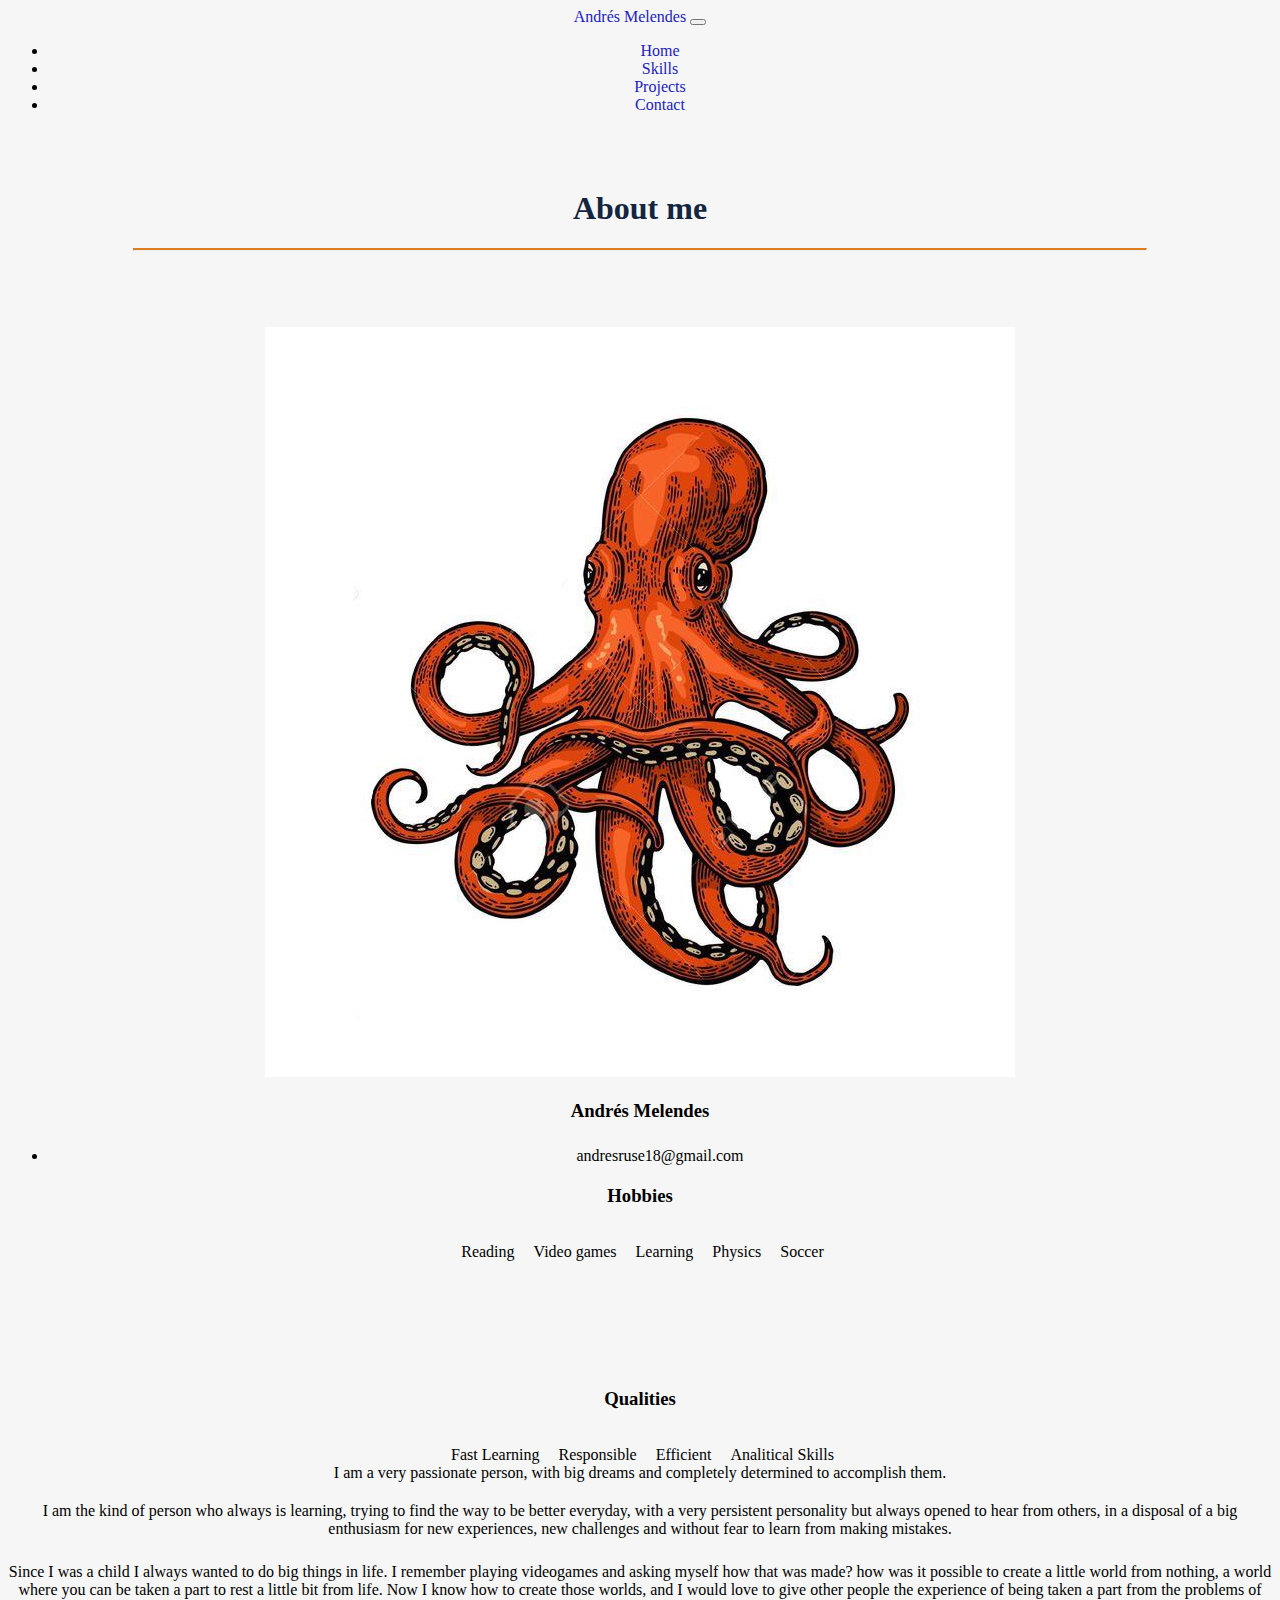
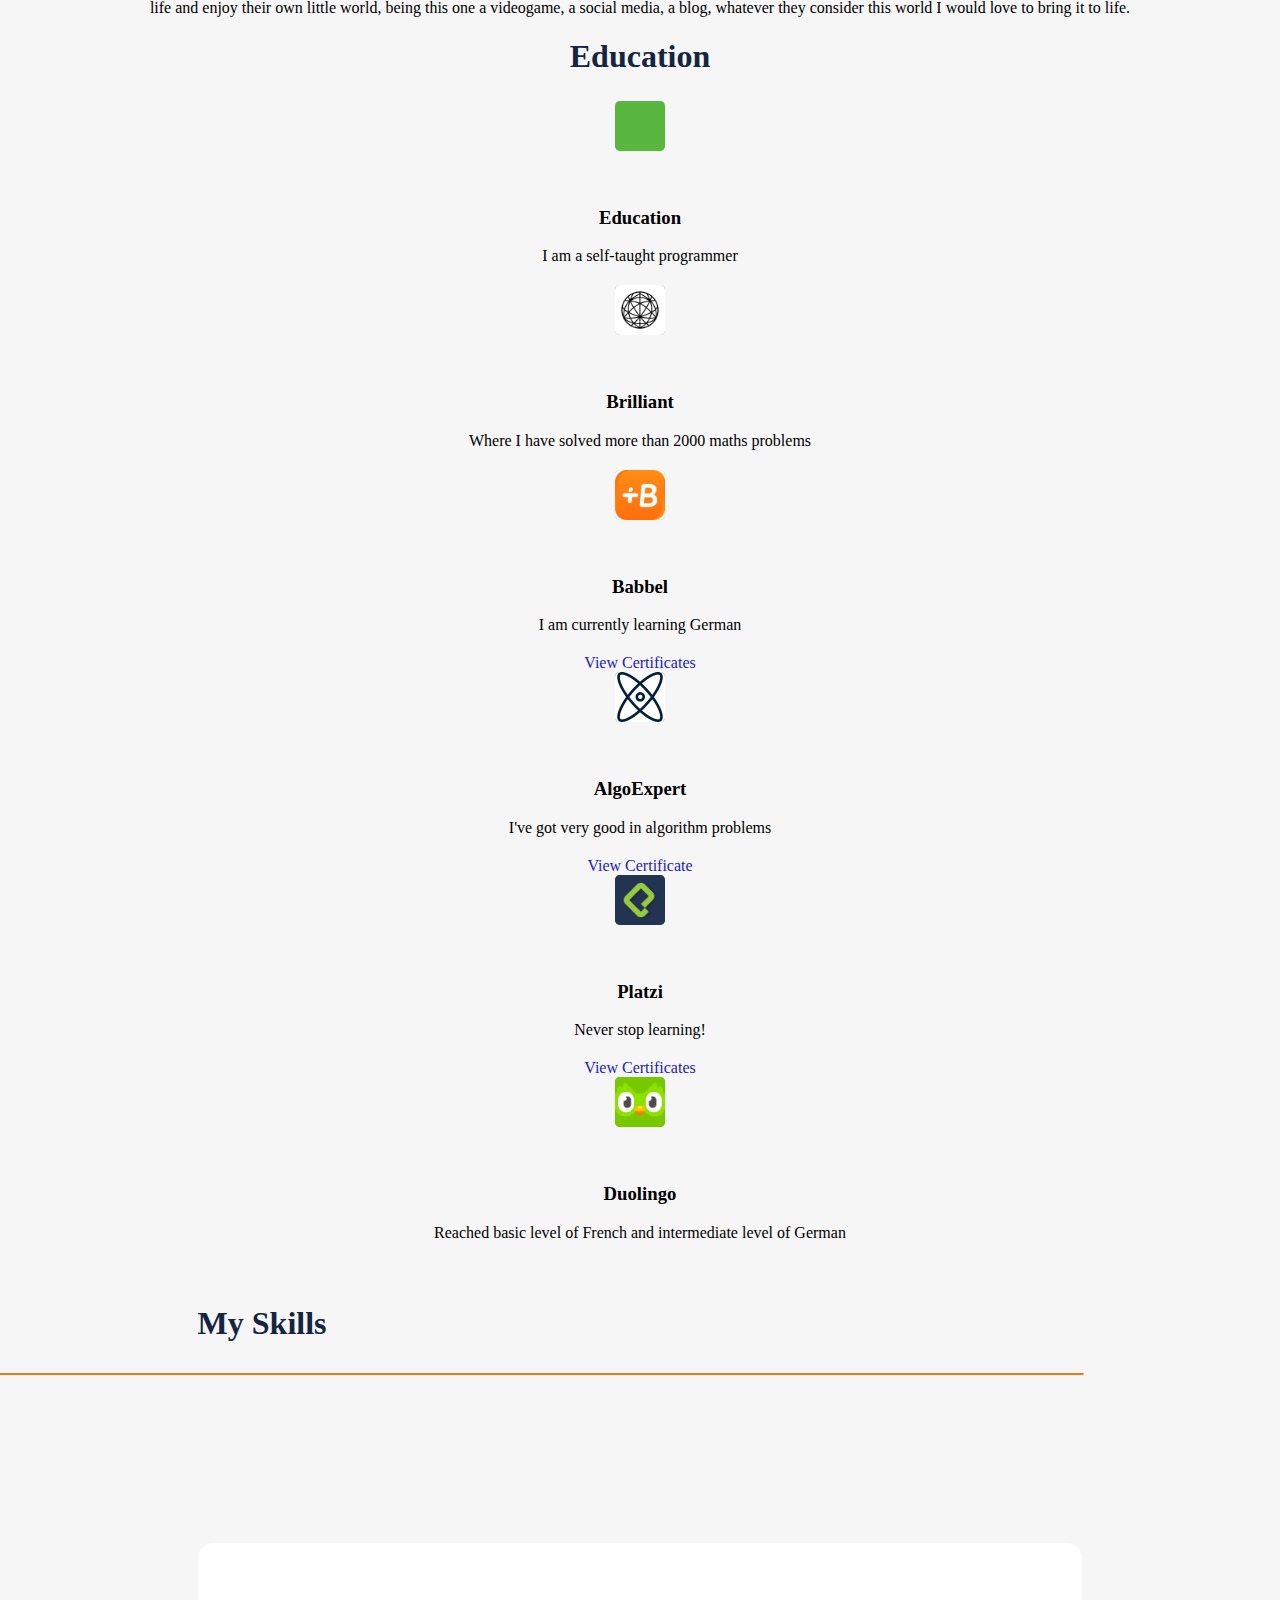
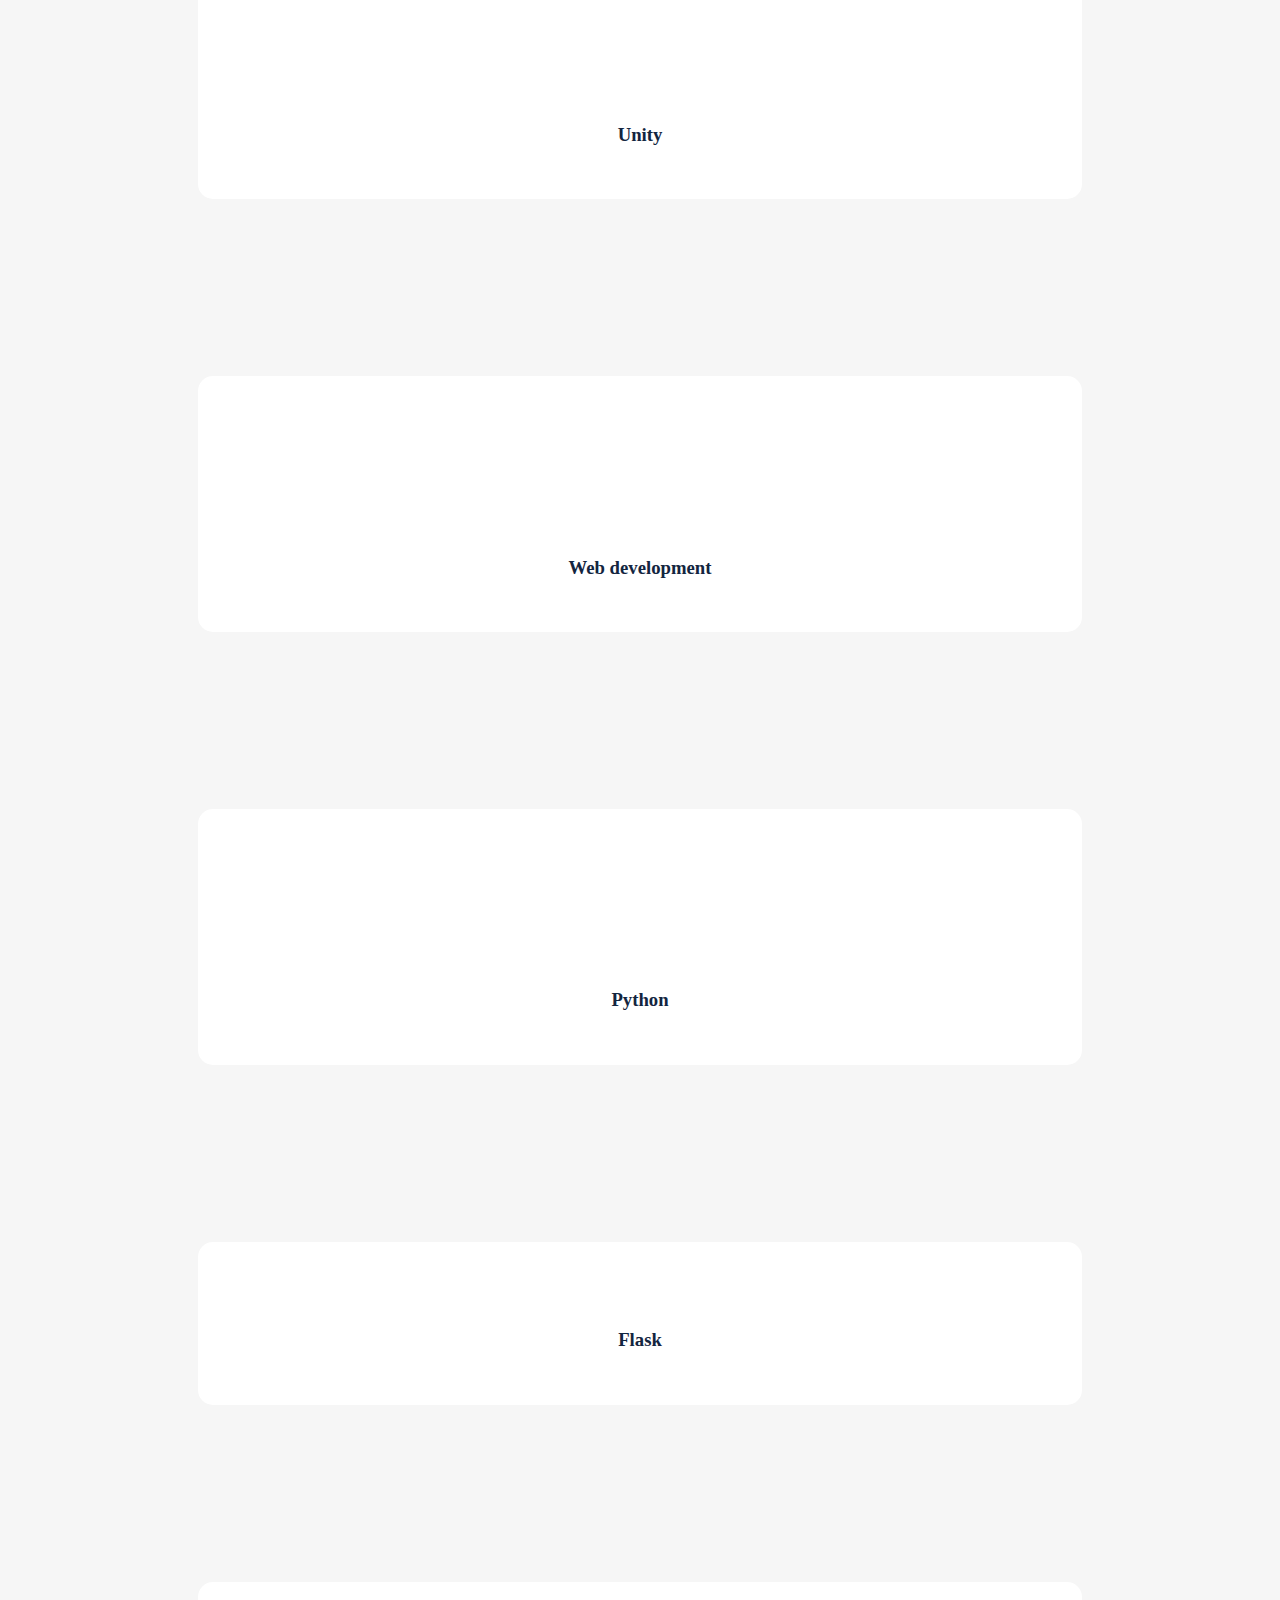
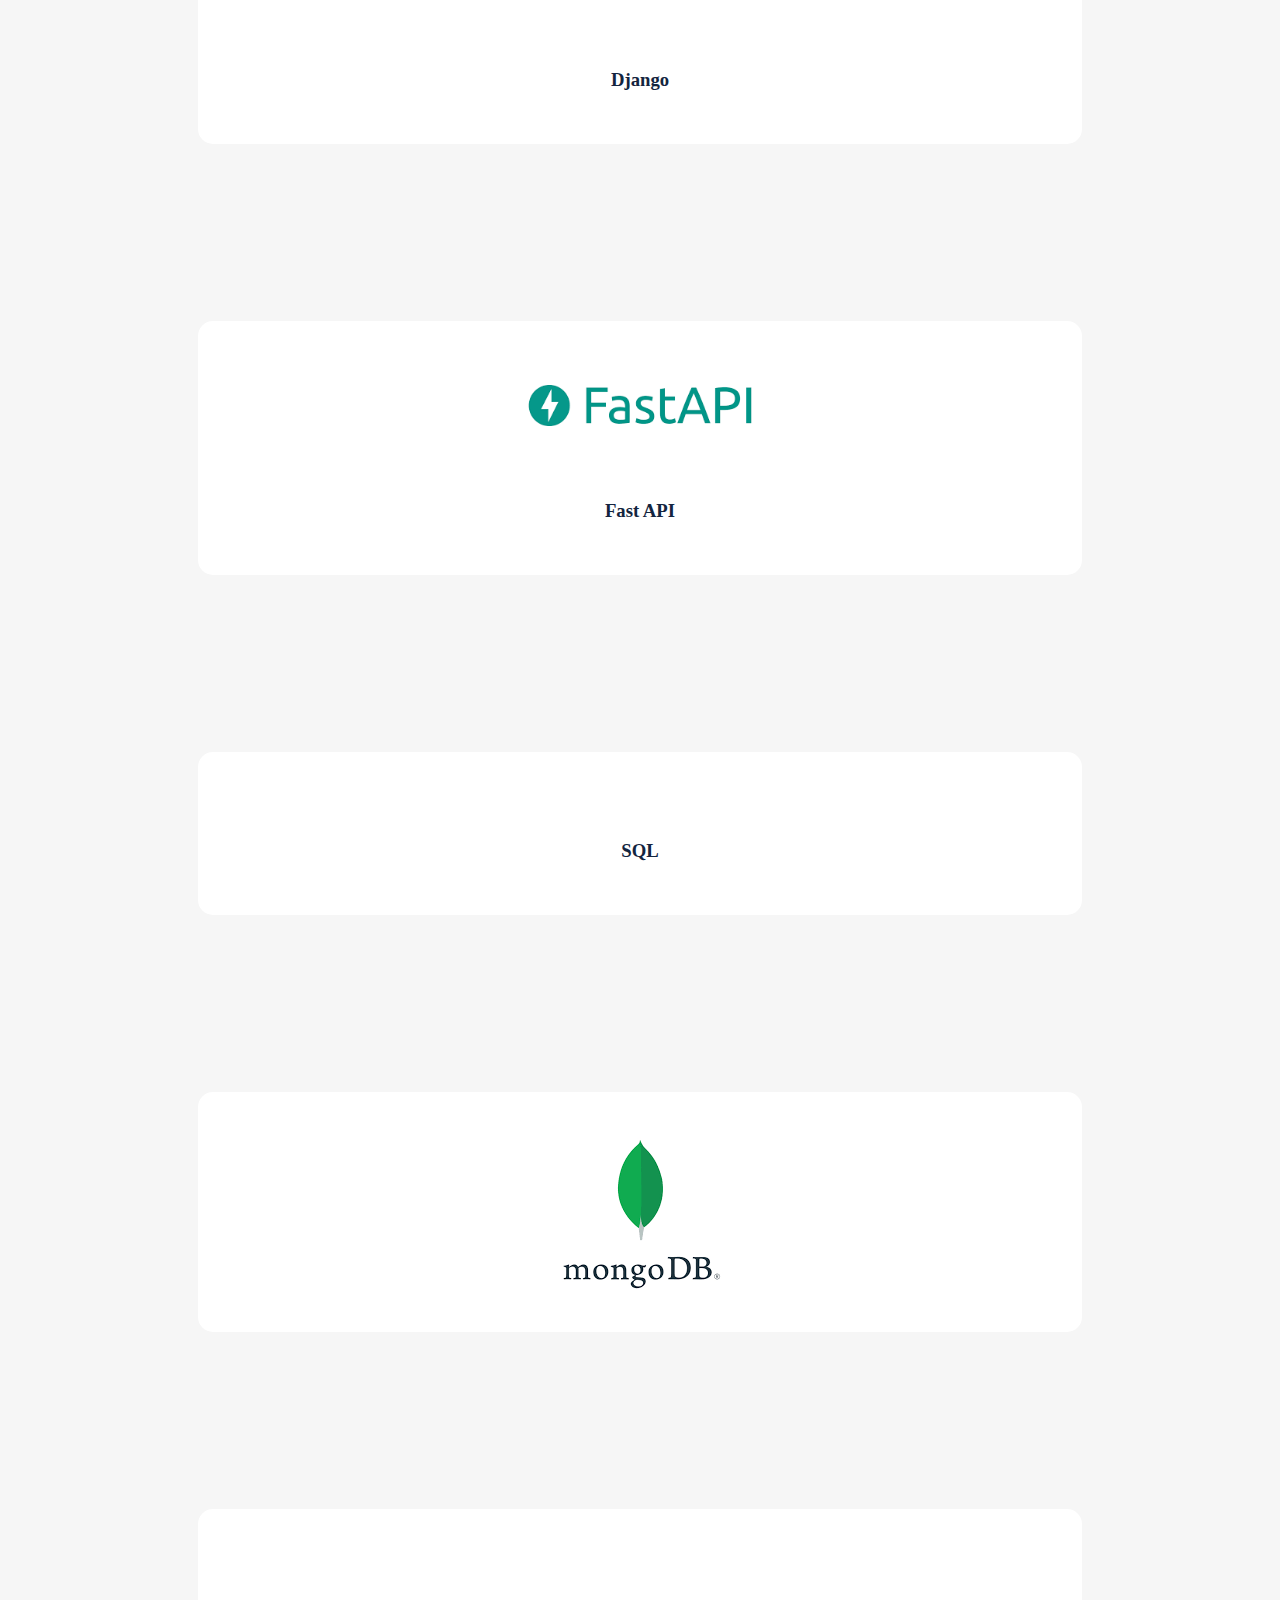
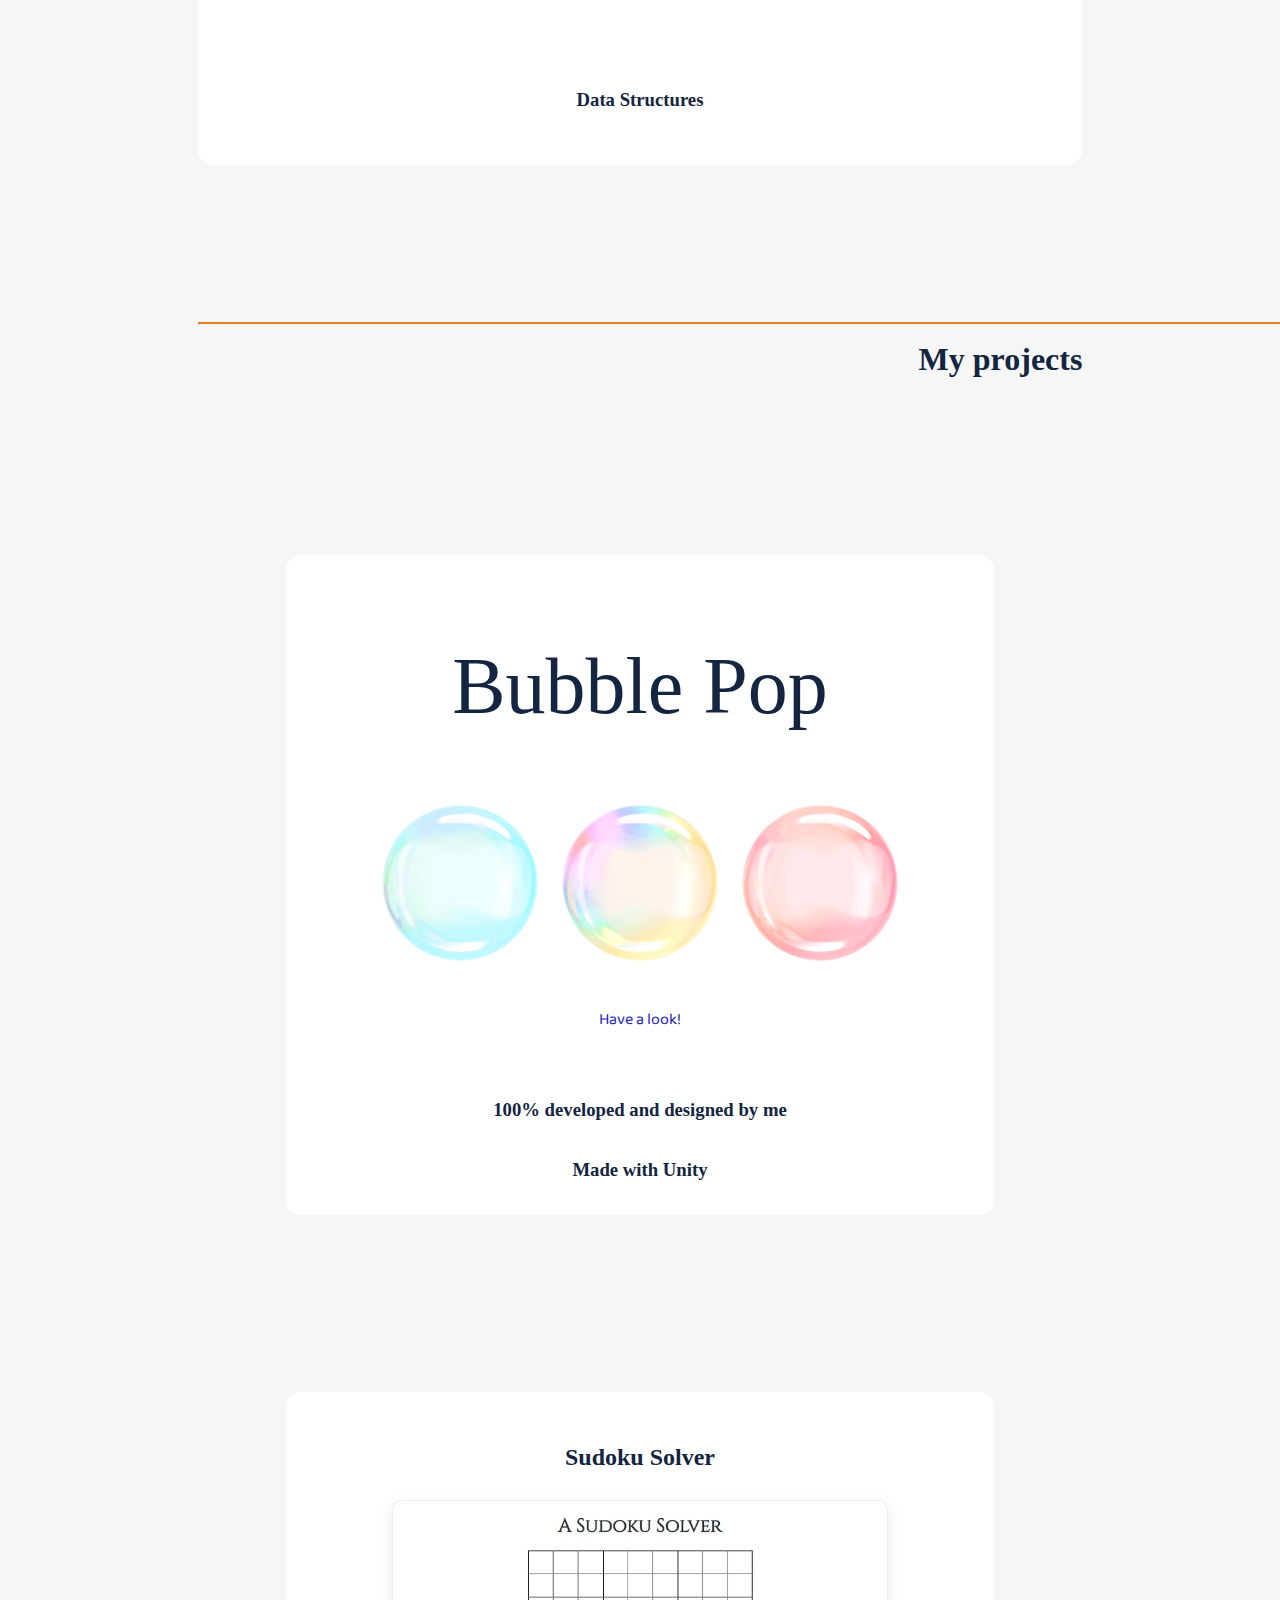
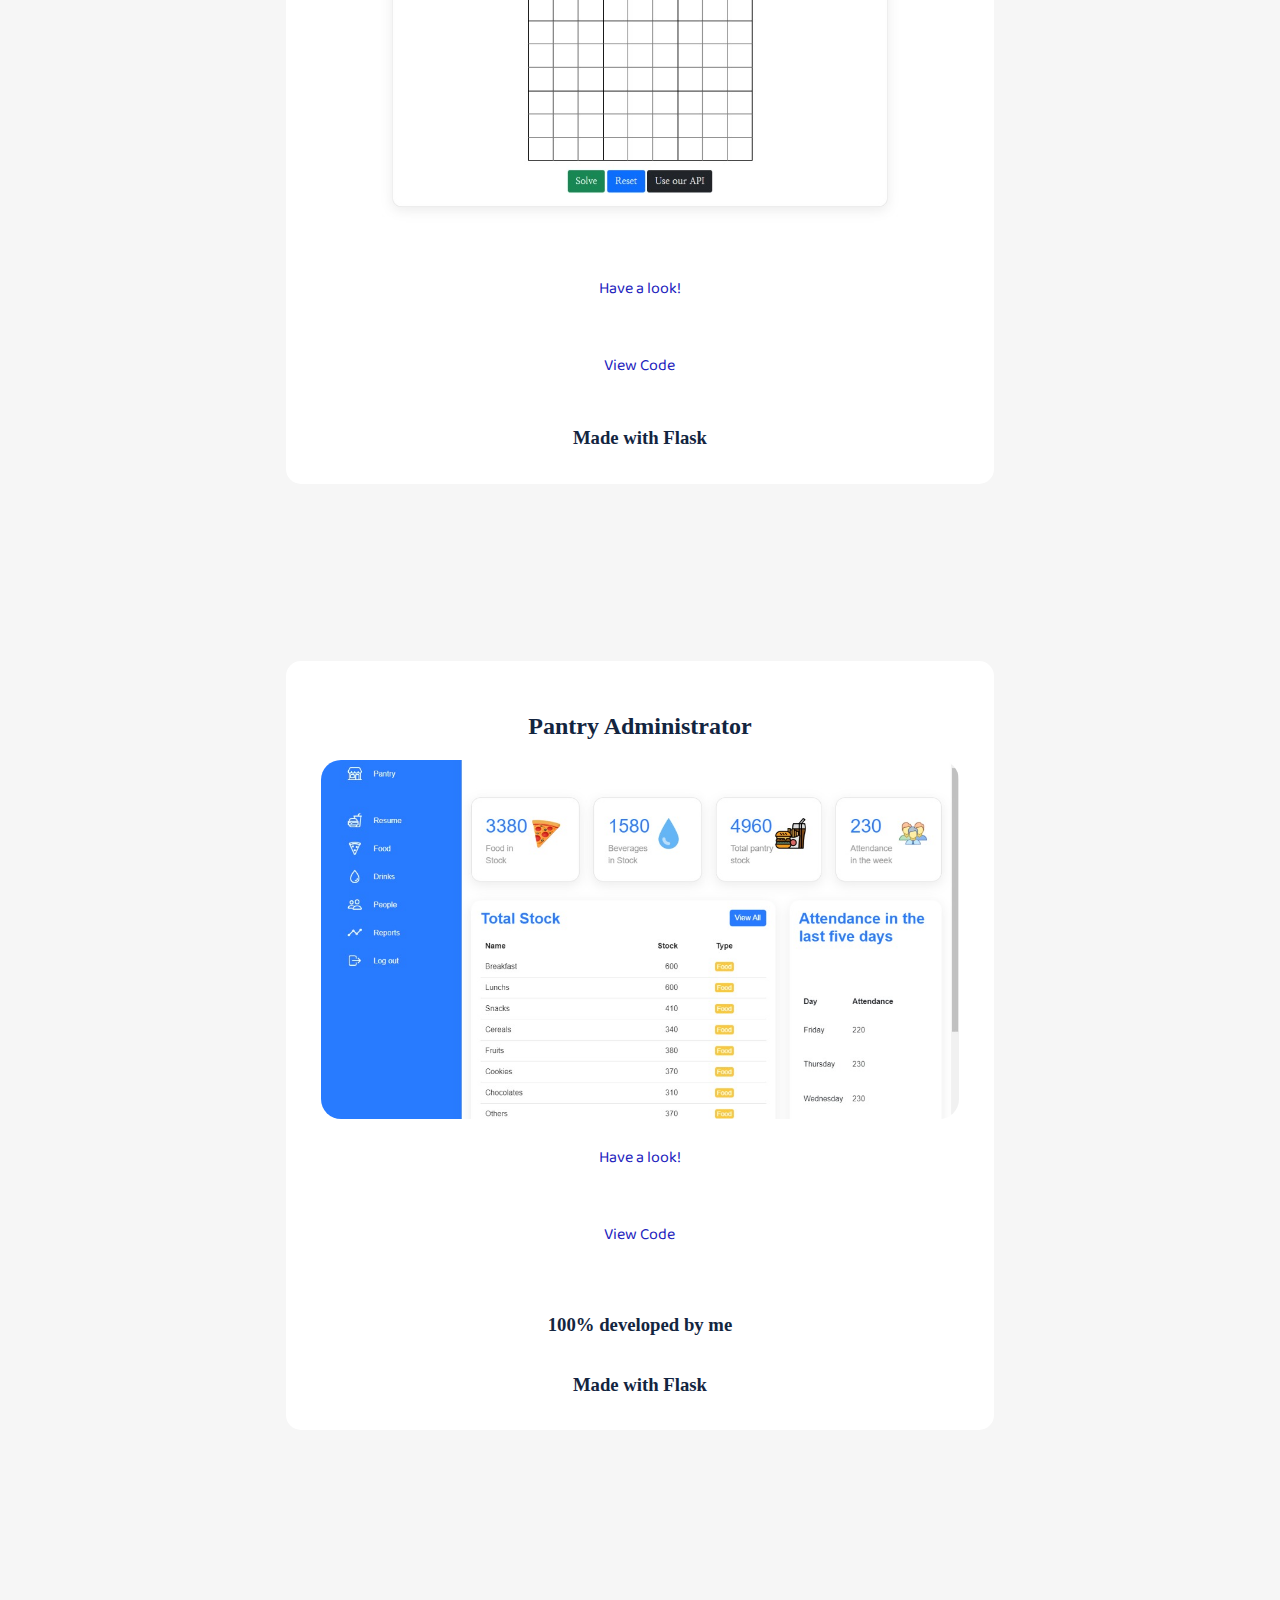
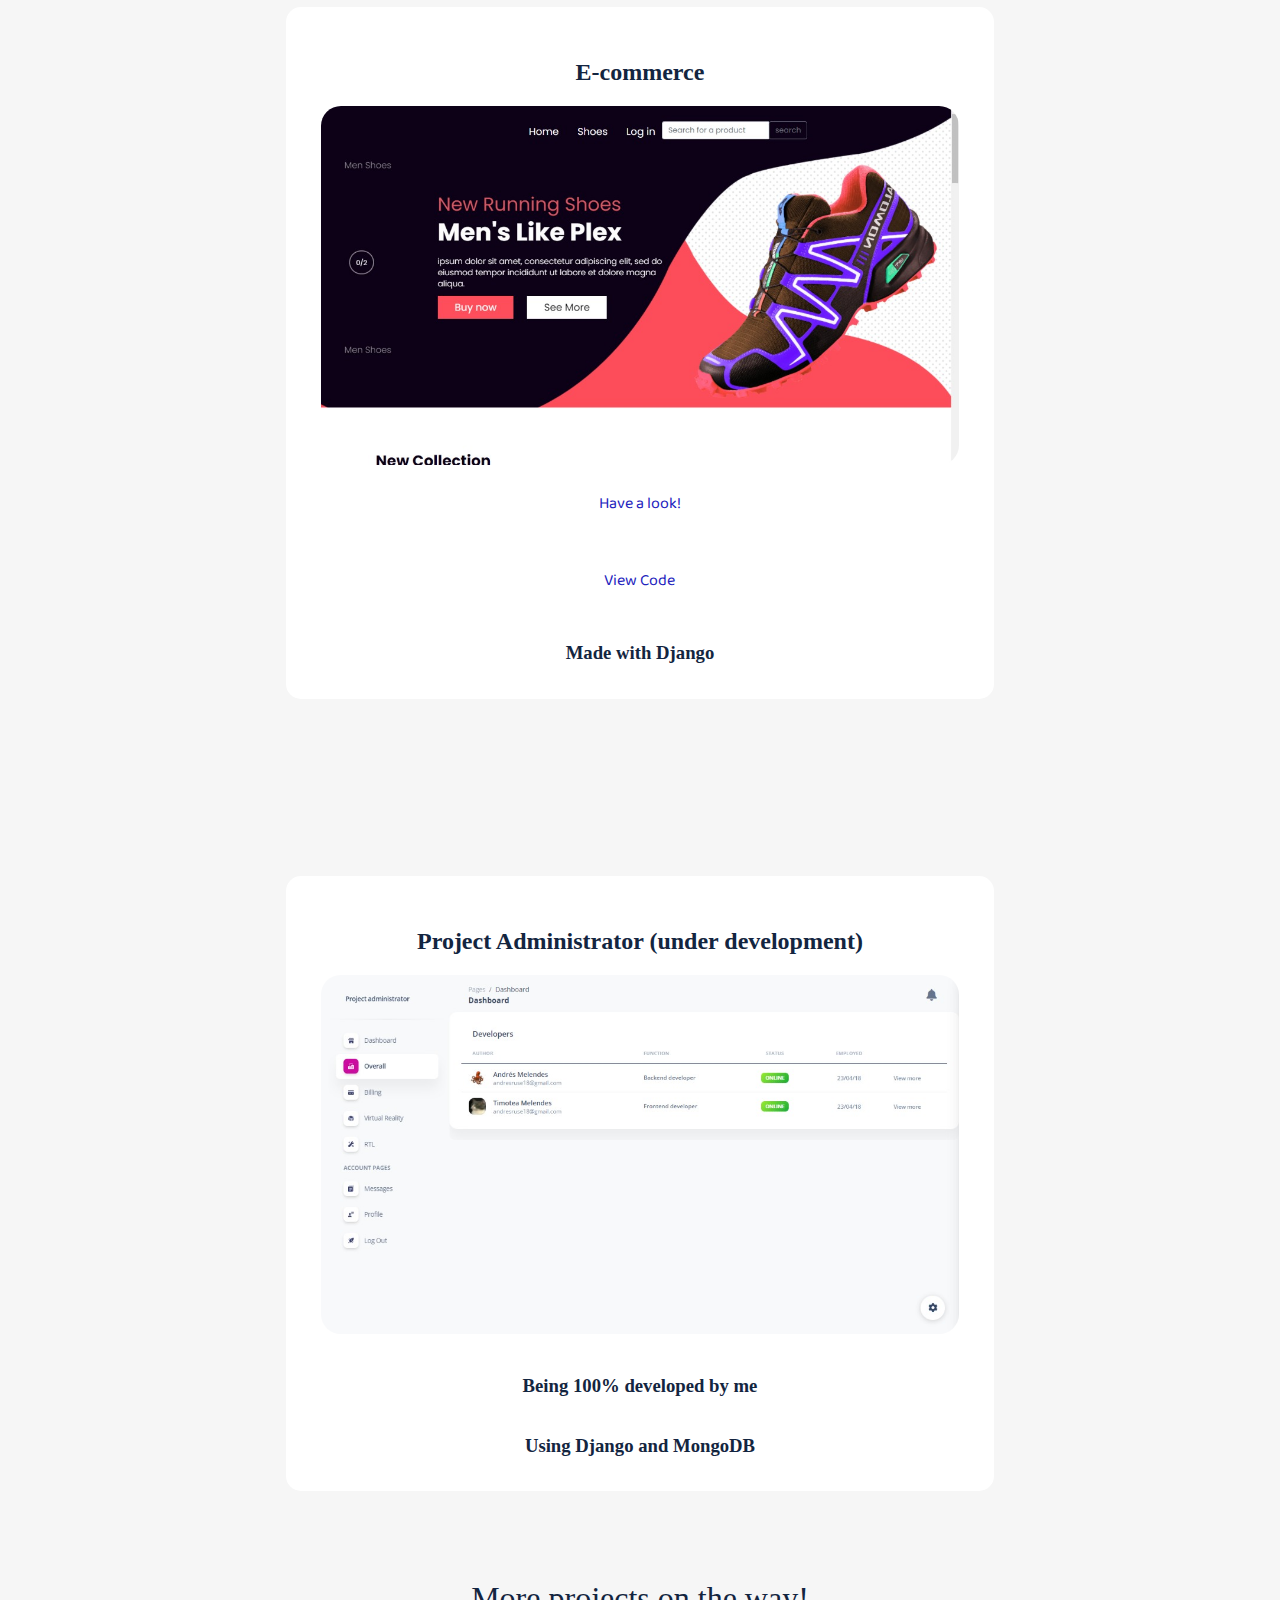
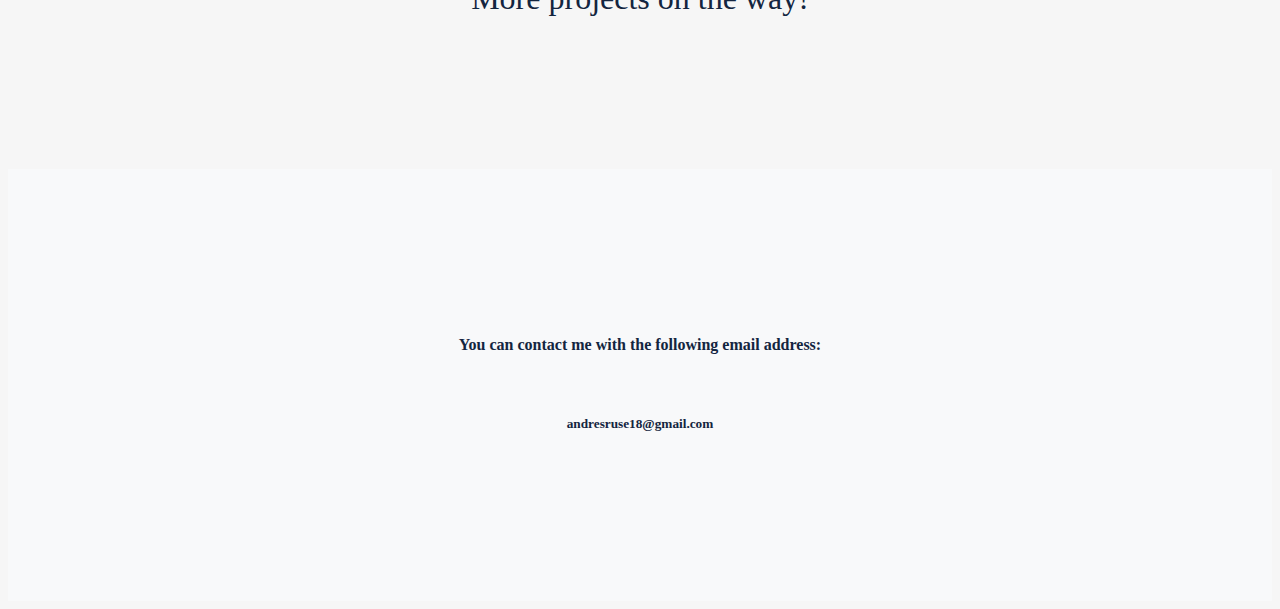
==== commit 68bd53b6: "Add new certificates from platzi and babbel" ====
--- a/index.html
+++ b/index.html
@@ -30,6 +30,13 @@
 
   <link rel="stylesheet" href="css/about-me.css">
   <link rel="stylesheet" href="css/style.css">
+
+  <script type="text/javascript" src="https://cdn.jsdelivr.net/npm/@emailjs/browser@3/dist/email.min.js"></script>
+  <script type="text/javascript">
+    (function () {
+      emailjs.init("grY4oH2RgBemSzDgK");
+    })();
+  </script>
 
   <title>Andrés Melendes</title>
 
@@ -152,9 +159,15 @@
                 accomplish them. </p>
 
               <p class="mb-0"> I am the kind of person who always is learning, trying to find the way to be better
-                everyday, with a very persistent personality but always opened to hear from others, in a disposal of a big enthusiasm for new experiences, new challenges and without fear to learn from making mistakes.</p>
-
-              <p class="mb-0" style="margin-top: 2%;">Since I was a child I always wanted to do big things in life. I remember playing videogames and asking myself how that was made? how was it possible to create a little world from nothing, a world where you can be taken a part to rest a little bit from life. Now I know how to create those worlds, and I would love to give other people the experience of being taken a part from the problems of life and enjoy their own little world, being this one a videogame, a social media, a blog, whatever they consider this world I would love to bring it to life.</p>
+                everyday, with a very persistent personality but always opened to hear from others, in a disposal of a
+                big enthusiasm for new experiences, new challenges and without fear to learn from making mistakes.</p>
+
+              <p class="mb-0" style="margin-top: 2%;">Since I was a child I always wanted to do big things in life. I
+                remember playing videogames and asking myself how that was made? how was it possible to create a little
+                world from nothing, a world where you can be taken a part to rest a little bit from life. Now I know how
+                to create those worlds, and I would love to give other people the experience of being taken a part from
+                the problems of life and enjoy their own little world, being this one a videogame, a social media, a
+                blog, whatever they consider this world I would love to bring it to life.</p>
             </div>
             <div class="mb-5 wow fadeIn">
               <div class="text-start mb-1-6 wow fadeIn">
@@ -175,7 +188,7 @@
                     <div class="card-body">
                       <img src="Images/brilliant-icon.png" class="icon-box medium rounded-3 mb-4" alt="">
                       <h3 class="h5 mb-3">Brilliant</h3>
-                      <p class="mb-0">Where I have solved more than 1800 maths problems</p>
+                      <p class="mb-0">Where I have solved more than 2000 maths problems</p>
                     </div>
                   </div>
                 </div>
@@ -195,7 +208,8 @@
                       <img src="Images/AlgoExpert.jfif" class="icon-box medium rounded-3 mb-4" alt="">
                       <h3 class="h5 mb-3">AlgoExpert</h3>
                       <p class="mb-0">I've got very good in algorithm problems</p>
-                      <a href="https://certificate.algoexpert.io/AlgoExpert%20Certificate%20AE-a7aaa6150f">View Certificate</a>
+                      <a href="https://certificate.algoexpert.io/AlgoExpert%20Certificate%20AE-a7aaa6150f">View
+                        Certificate</a>
                     </div>
                   </div>
                 </div>
@@ -206,7 +220,7 @@
                       <h3 class="h5 mb-3">Platzi</h3>
                       <p class="mb-0">Never stop learning!</p>
                       <a href="platzi-courses.html">View Certificates</a>
-                     
+
                     </div>
                   </div>
                 </div>
@@ -277,7 +291,8 @@
       <div class="col-lg-4 col-md-12 col-sm-12">
         <div class="cages">
 
-          <img src="https://encrypted-tbn0.gstatic.com/images?q=tbn:ANd9GcRXXz9sK7EvyDicWnQ60W9RMFSzzZ0nReybQw&usqp=CAU" alt="" class="icon" style="max-width: 70%; height: 95px;">
+          <img src="https://encrypted-tbn0.gstatic.com/images?q=tbn:ANd9GcRXXz9sK7EvyDicWnQ60W9RMFSzzZ0nReybQw&usqp=CAU"
+            alt="" class="icon" style="max-width: 70%; height: 95px;">
           <h3 class="h3-abilities">Flask</h3>
 
         </div>
@@ -286,7 +301,8 @@
       <div class="col-lg-4 col-md-12 col-sm-12">
         <div class="cages">
 
-          <img src="https://symbols.getvecta.com/stencil_78/82_django-icon.f941ab9832.jpg" alt="" style="height: 105px;">
+          <img src="https://symbols.getvecta.com/stencil_78/82_django-icon.f941ab9832.jpg" alt=""
+            style="height: 105px;">
           <h3 class="h3-abilities">Django</h3>
 
         </div>
@@ -295,7 +311,18 @@
       <div class="col-lg-4 col-md-12 col-sm-12">
         <div class="cages">
 
-          <img src="https://teorema-rd.com/storage/2020/05/azure-sql-database.png" alt="" class="icon" style="height: 100px;">
+          <img src="[data-uri]" alt=""
+            style="height: 105px;">
+          <h3 class="h3-abilities">Fast API</h3>
+
+        </div>
+      </div>
+
+      <div class="col-lg-4 col-md-12 col-sm-12">
+        <div class="cages">
+
+          <img src="https://teorema-rd.com/storage/2020/05/azure-sql-database.png" alt="" class="icon"
+            style="height: 100px;">
           <h3 class="h3-abilities">SQL</h3>
 
         </div>
@@ -304,7 +331,9 @@
       <div class="col-lg-4 col-md-12 col-sm-12">
         <div class="cages">
 
-          <img src="[data-uri]" alt="" class="icon">
+          <img
+            src="[data-uri]"
+            alt="" class="icon">
         </div>
       </div>
 
@@ -324,7 +353,7 @@
   <!-- Pojects -->
 
   <section id="projects" class="sections">
- 
+
     <div class="row">
       <div class="col-6 col-hr">
         <hr class="hr-project">
@@ -382,7 +411,7 @@
         <a class="a-bp" href="https://e-commerce-destiny.herokuapp.com/">Have a look!</a>
         <a class="a-bp" href="https://github.com/i27ae15/e-commerce">View Code</a>
 
-        <h3 class="h3-unity h3-abilities">Made with Django<i class="fab fa-python"></i> 
+        <h3 class="h3-unity h3-abilities">Made with Django<i class="fab fa-python"></i>
       </div>
 
       <!-- Project administrator -->
@@ -411,9 +440,13 @@
       <h4 class="c-h">You can contact me with the following email address:</h1>
         <h5 class="c-h">andresruse18@gmail.com</h3>
     </div>
-    
+
 
   </section>
 </body>
 
+<script>
+  //emailjs.send("service_2204ewf","template_nd8udwn");
+</script>
+
 </html>--- a/css/style.css
+++ b/css/style.css
@@ -2,6 +2,10 @@
     background-color: #F6F6F6;
     text-align: center;
     font-family: 'Merriweather', serif; 
+}
+
+a{
+    color: rgb(34, 34, 189);
 }
 
 hr {
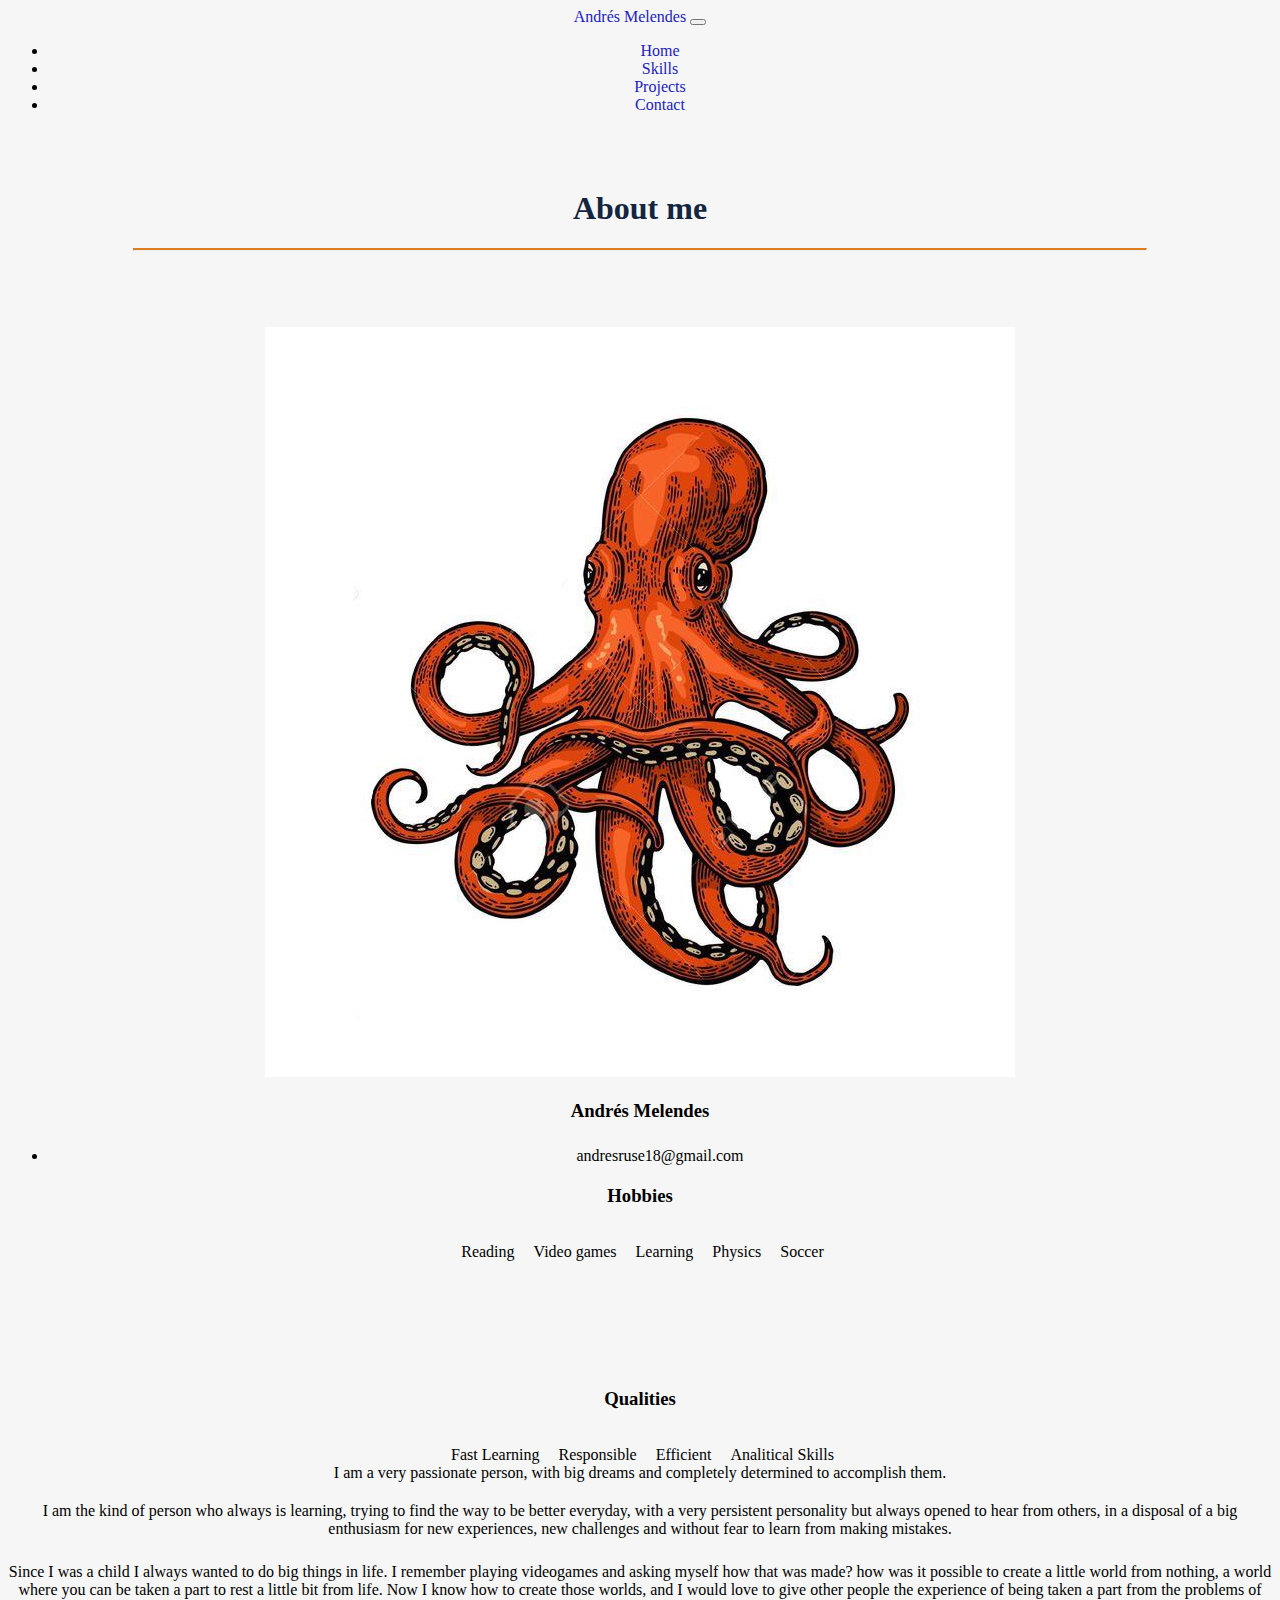
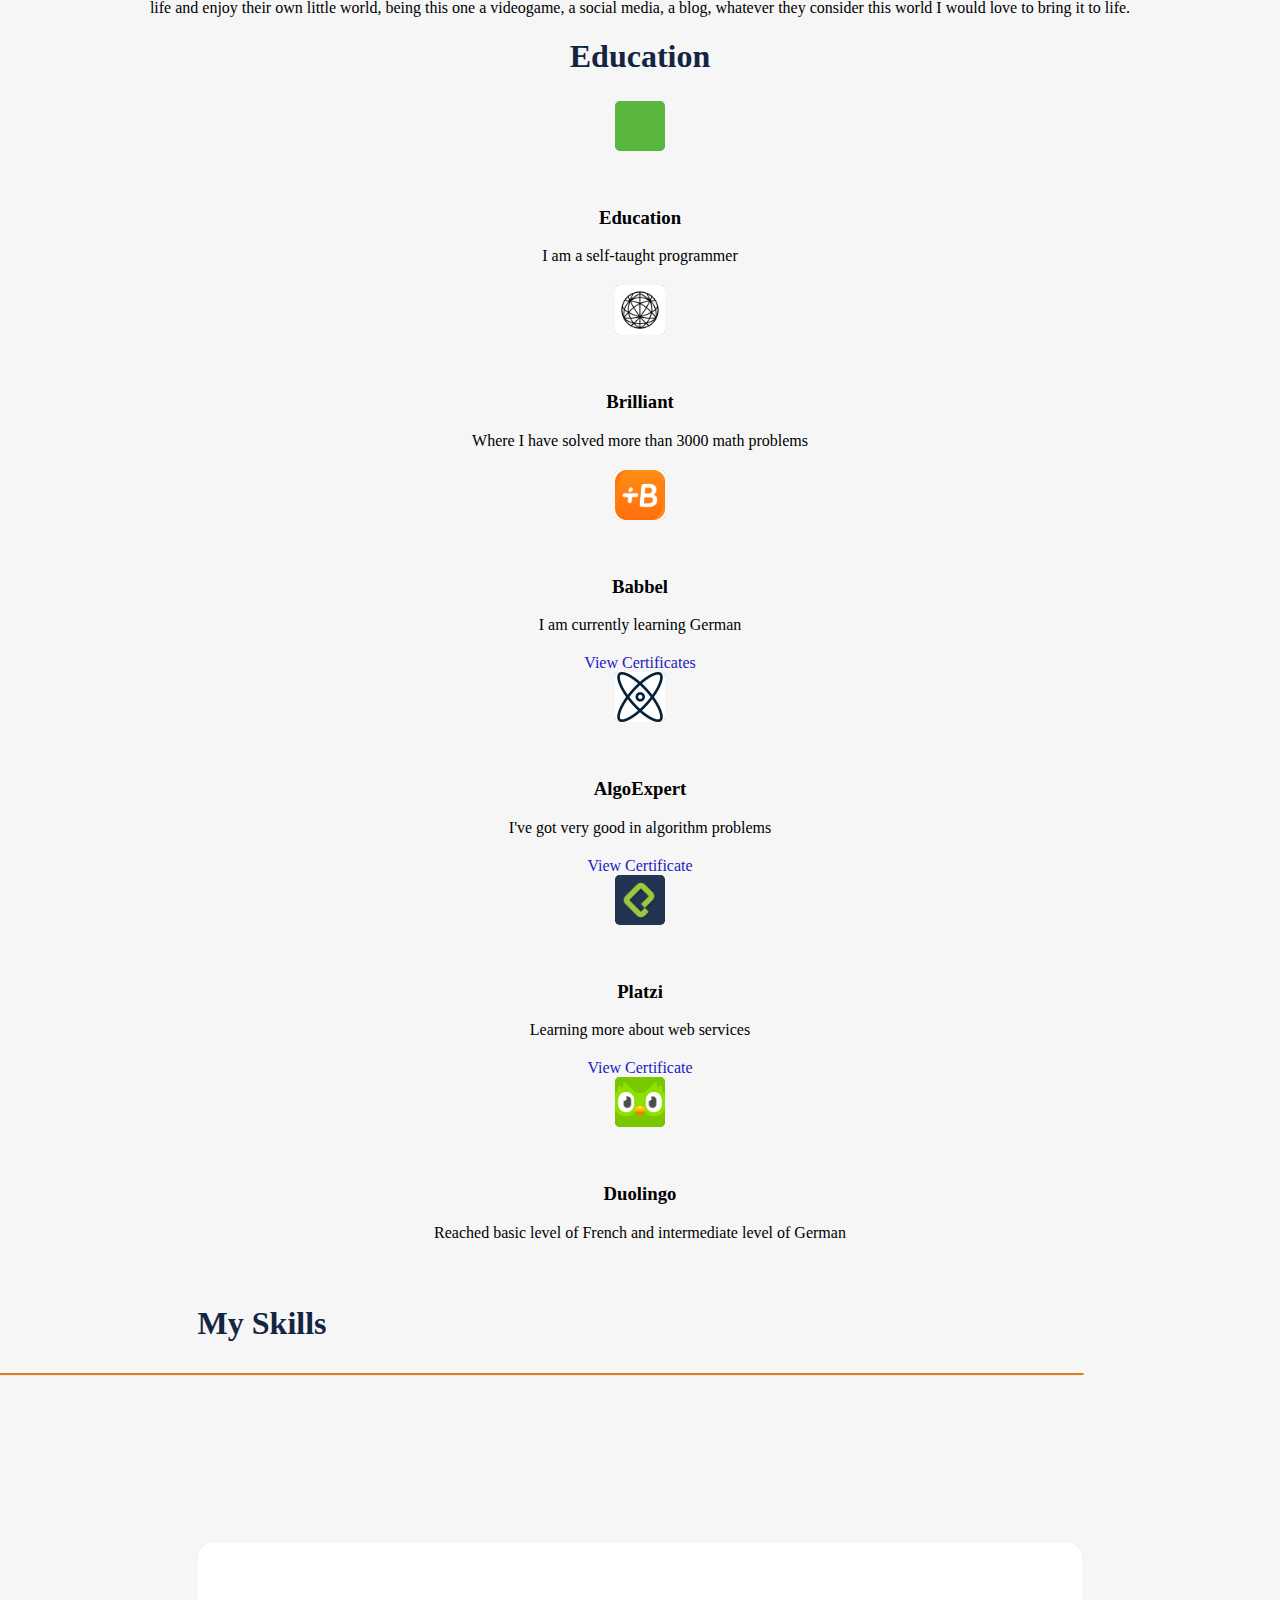
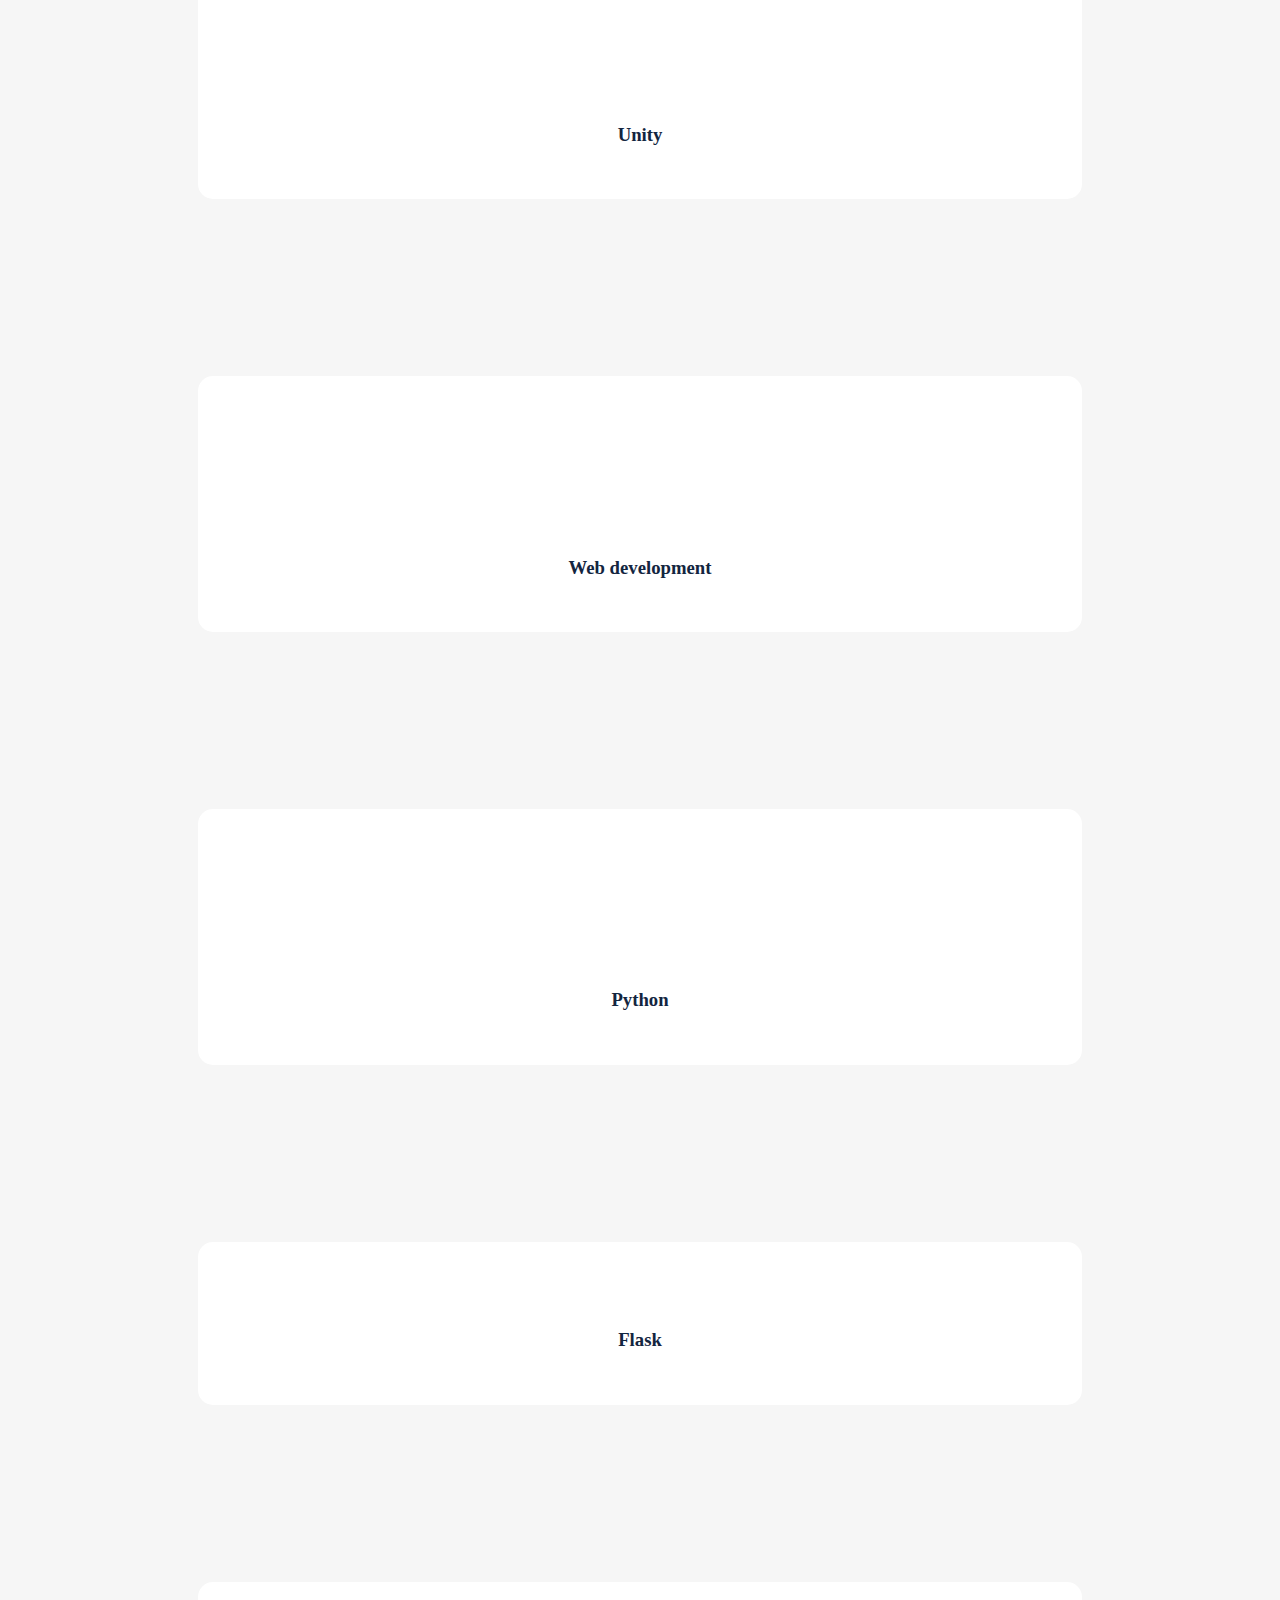
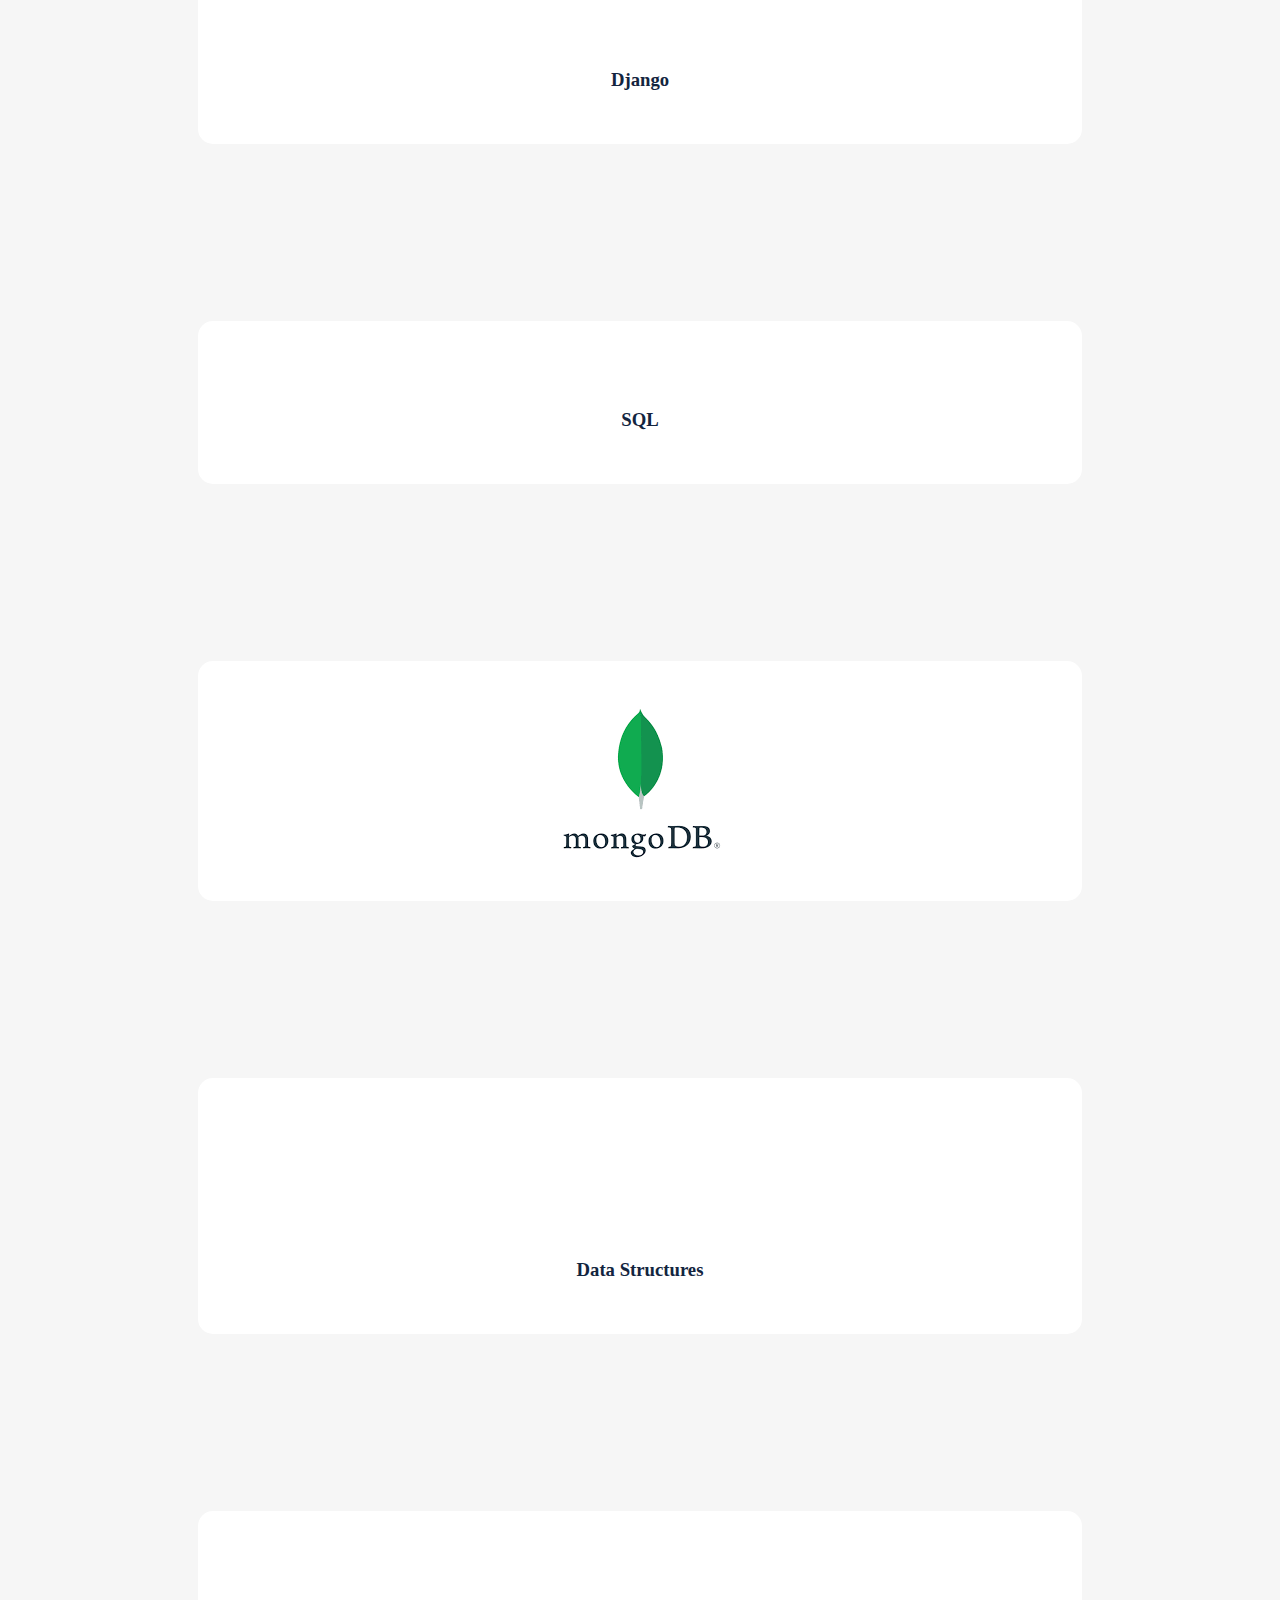
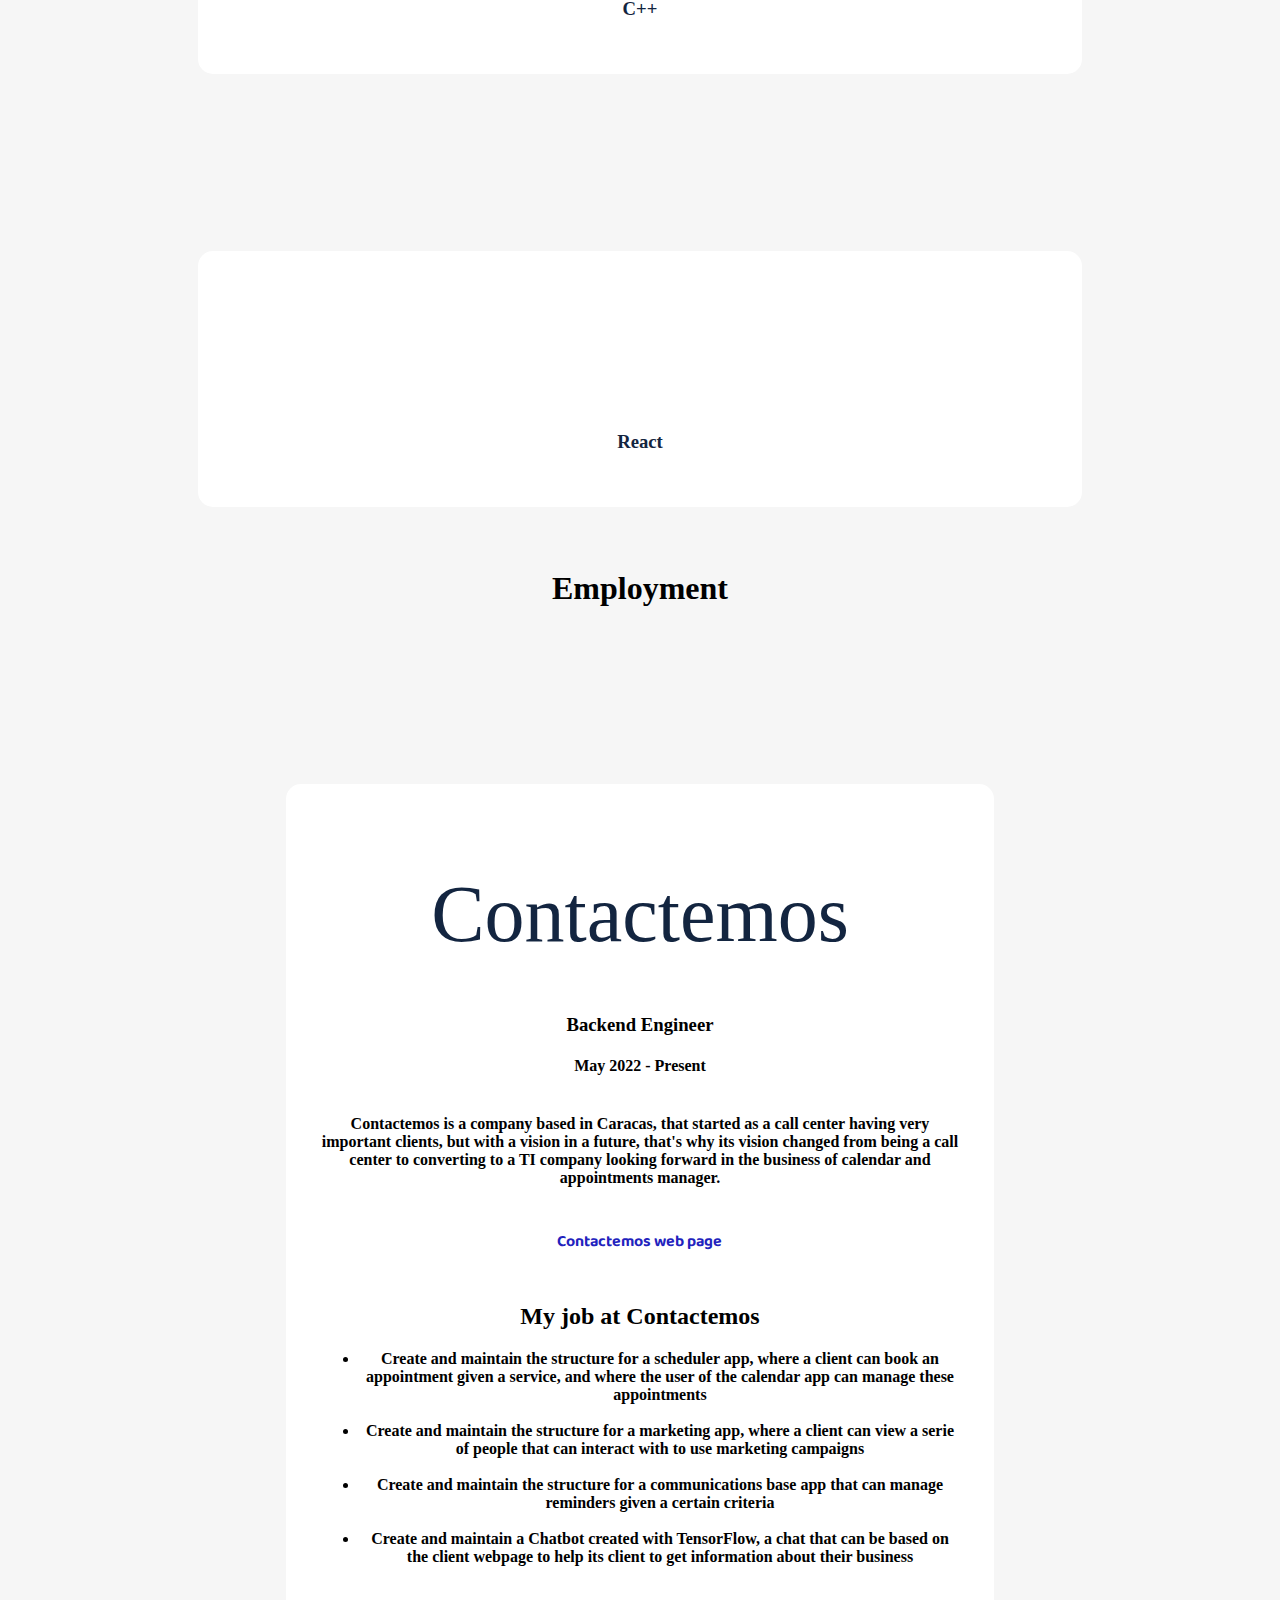
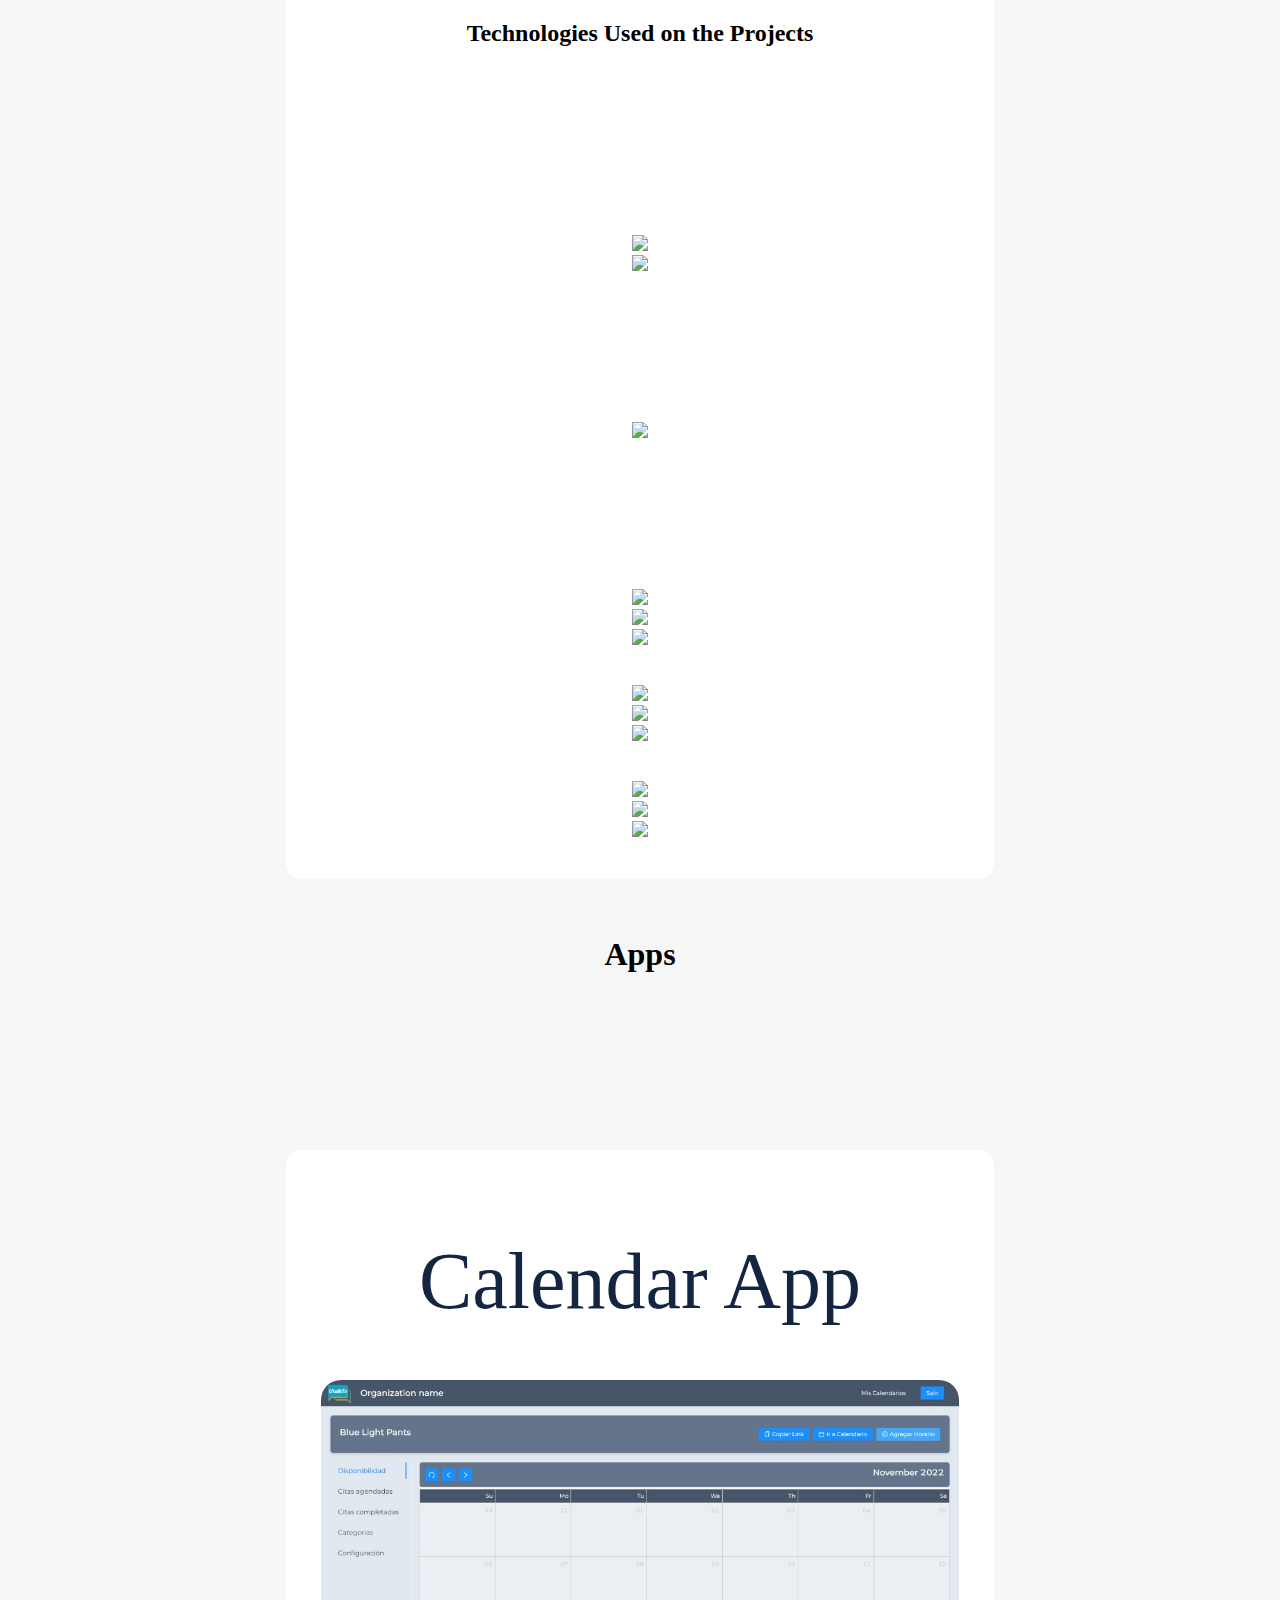
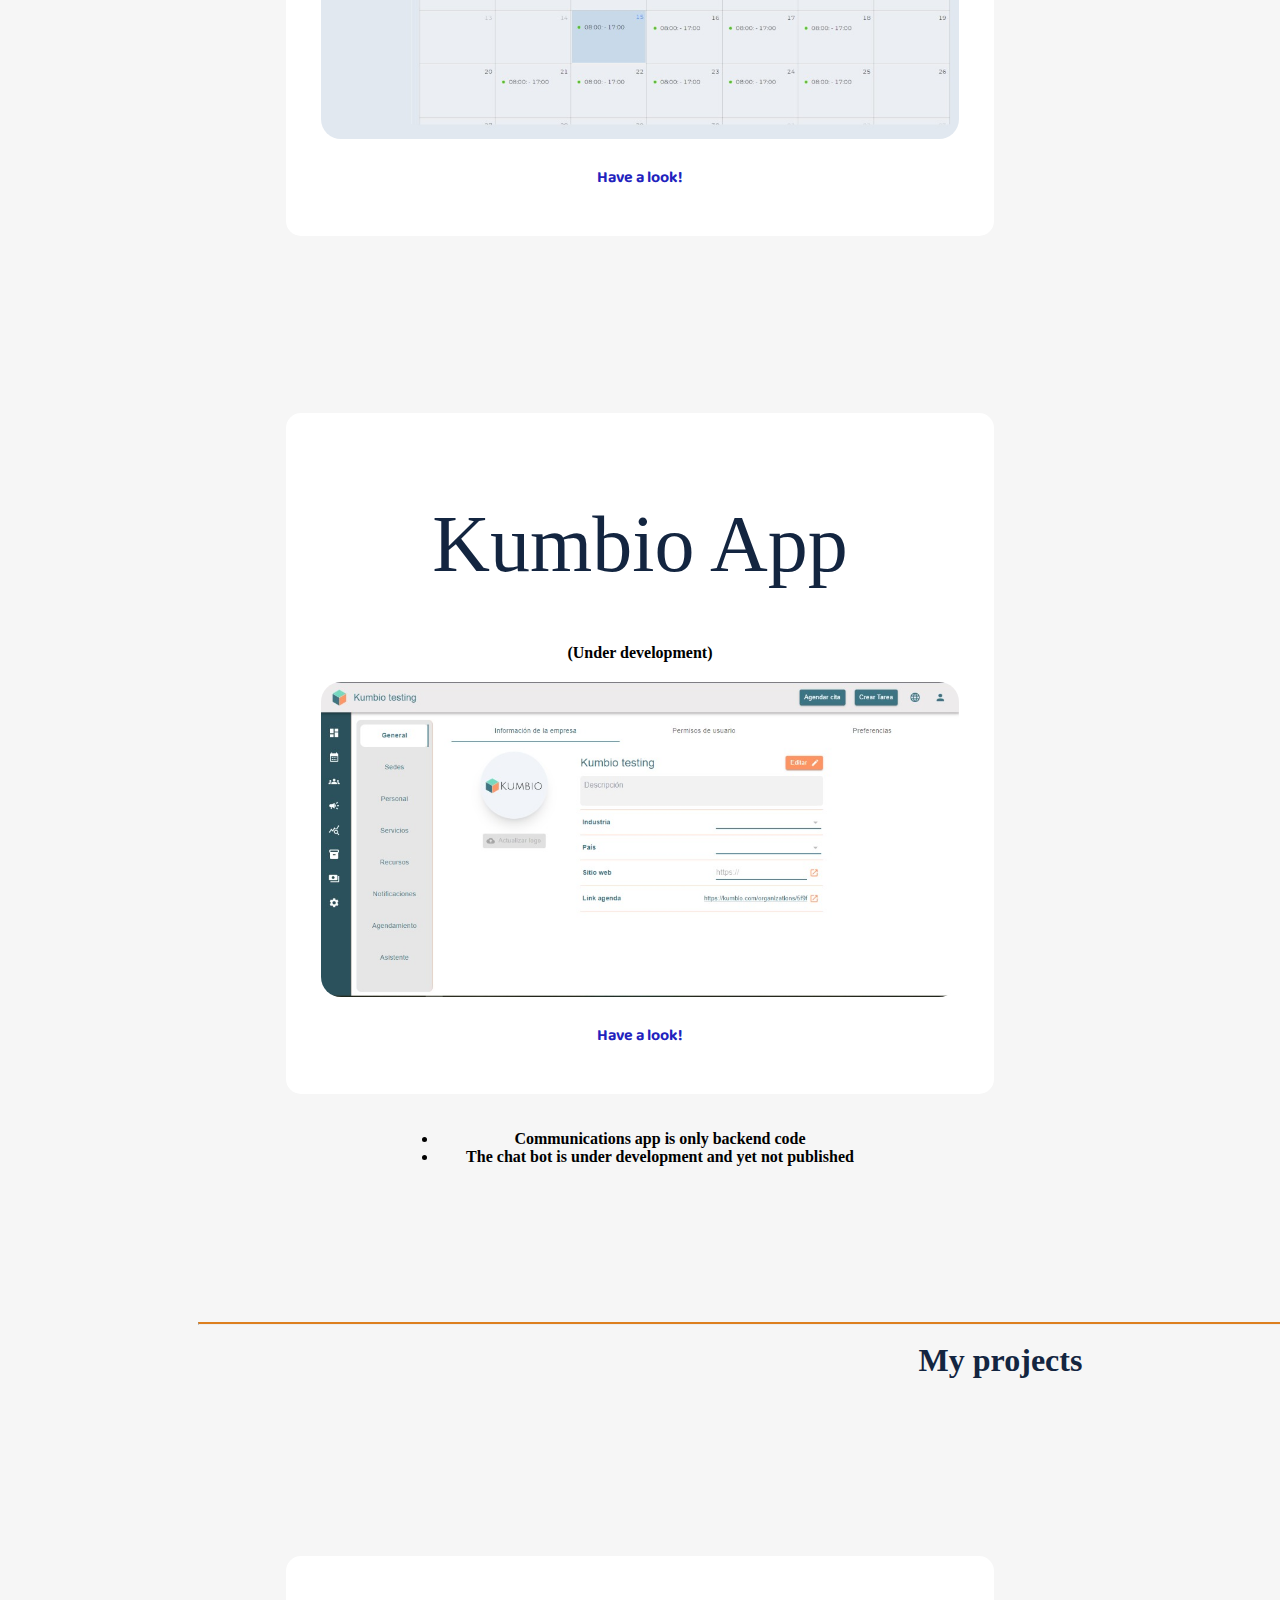
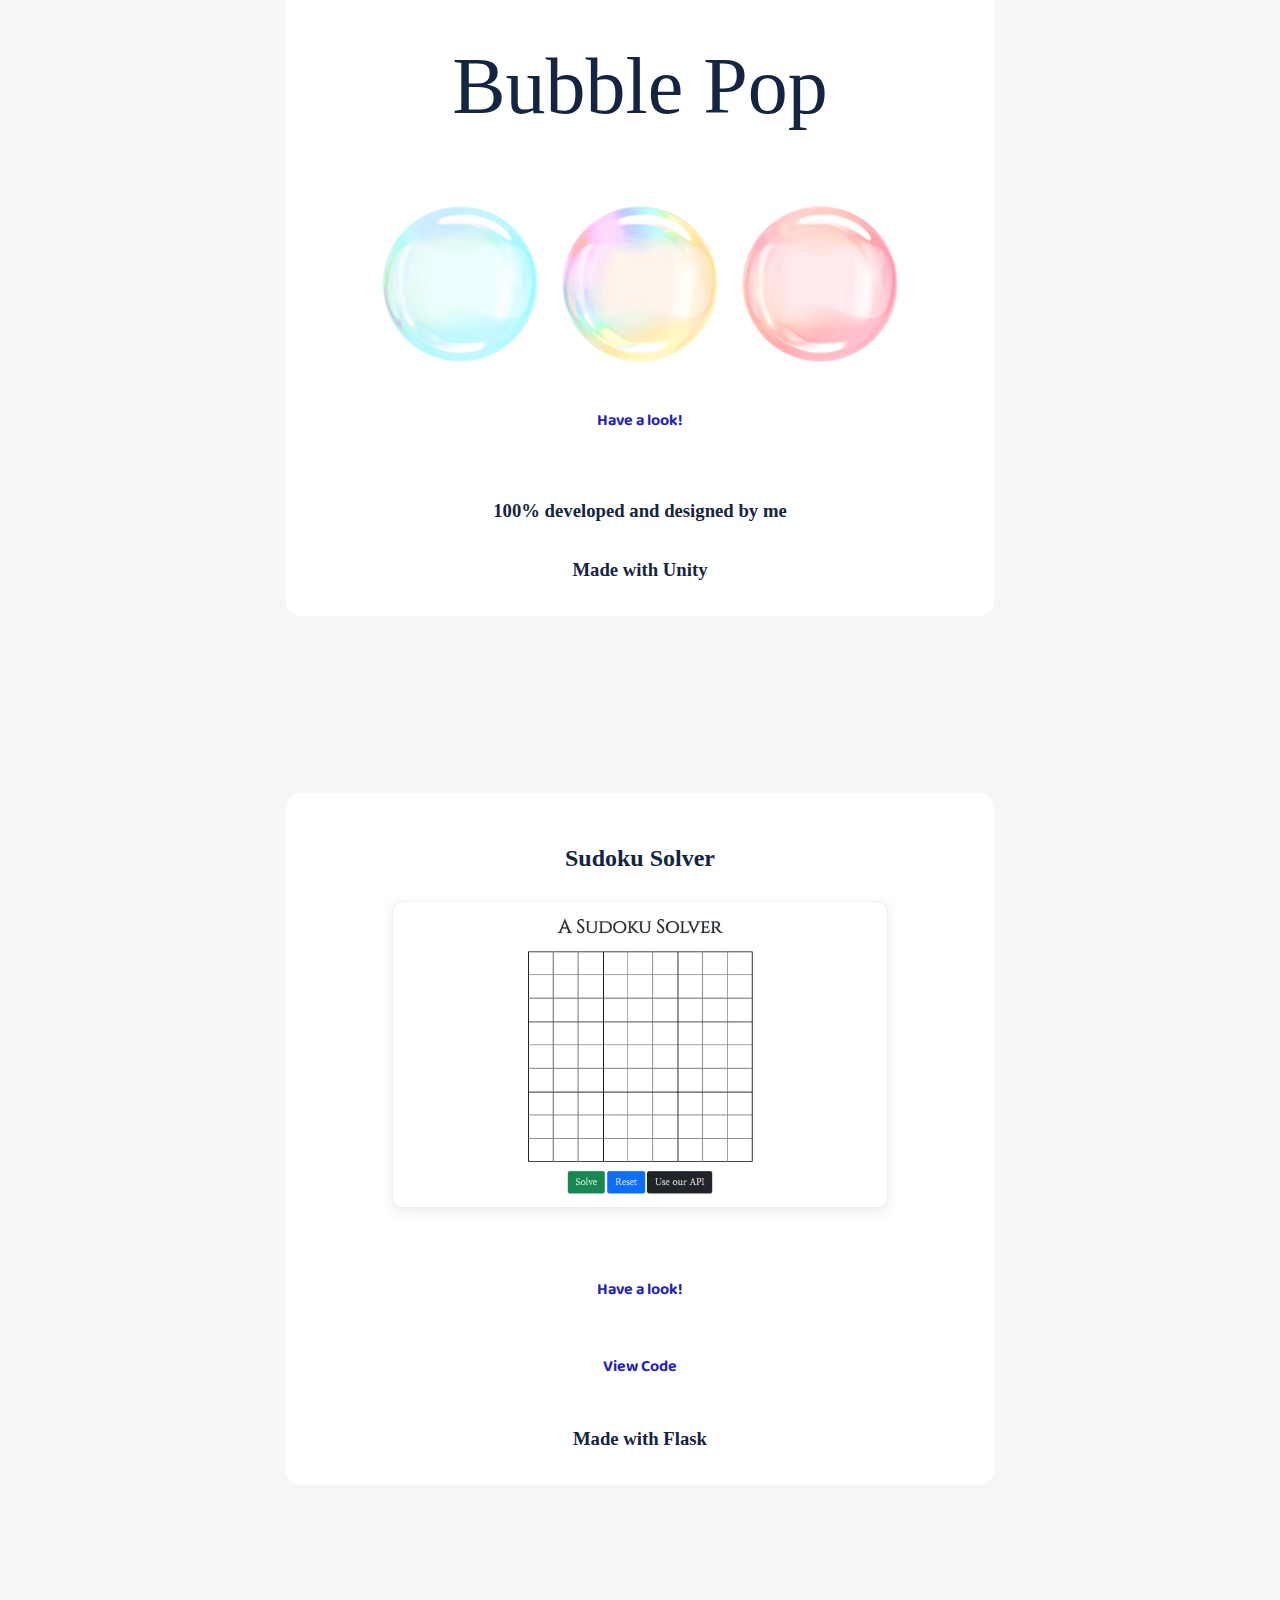
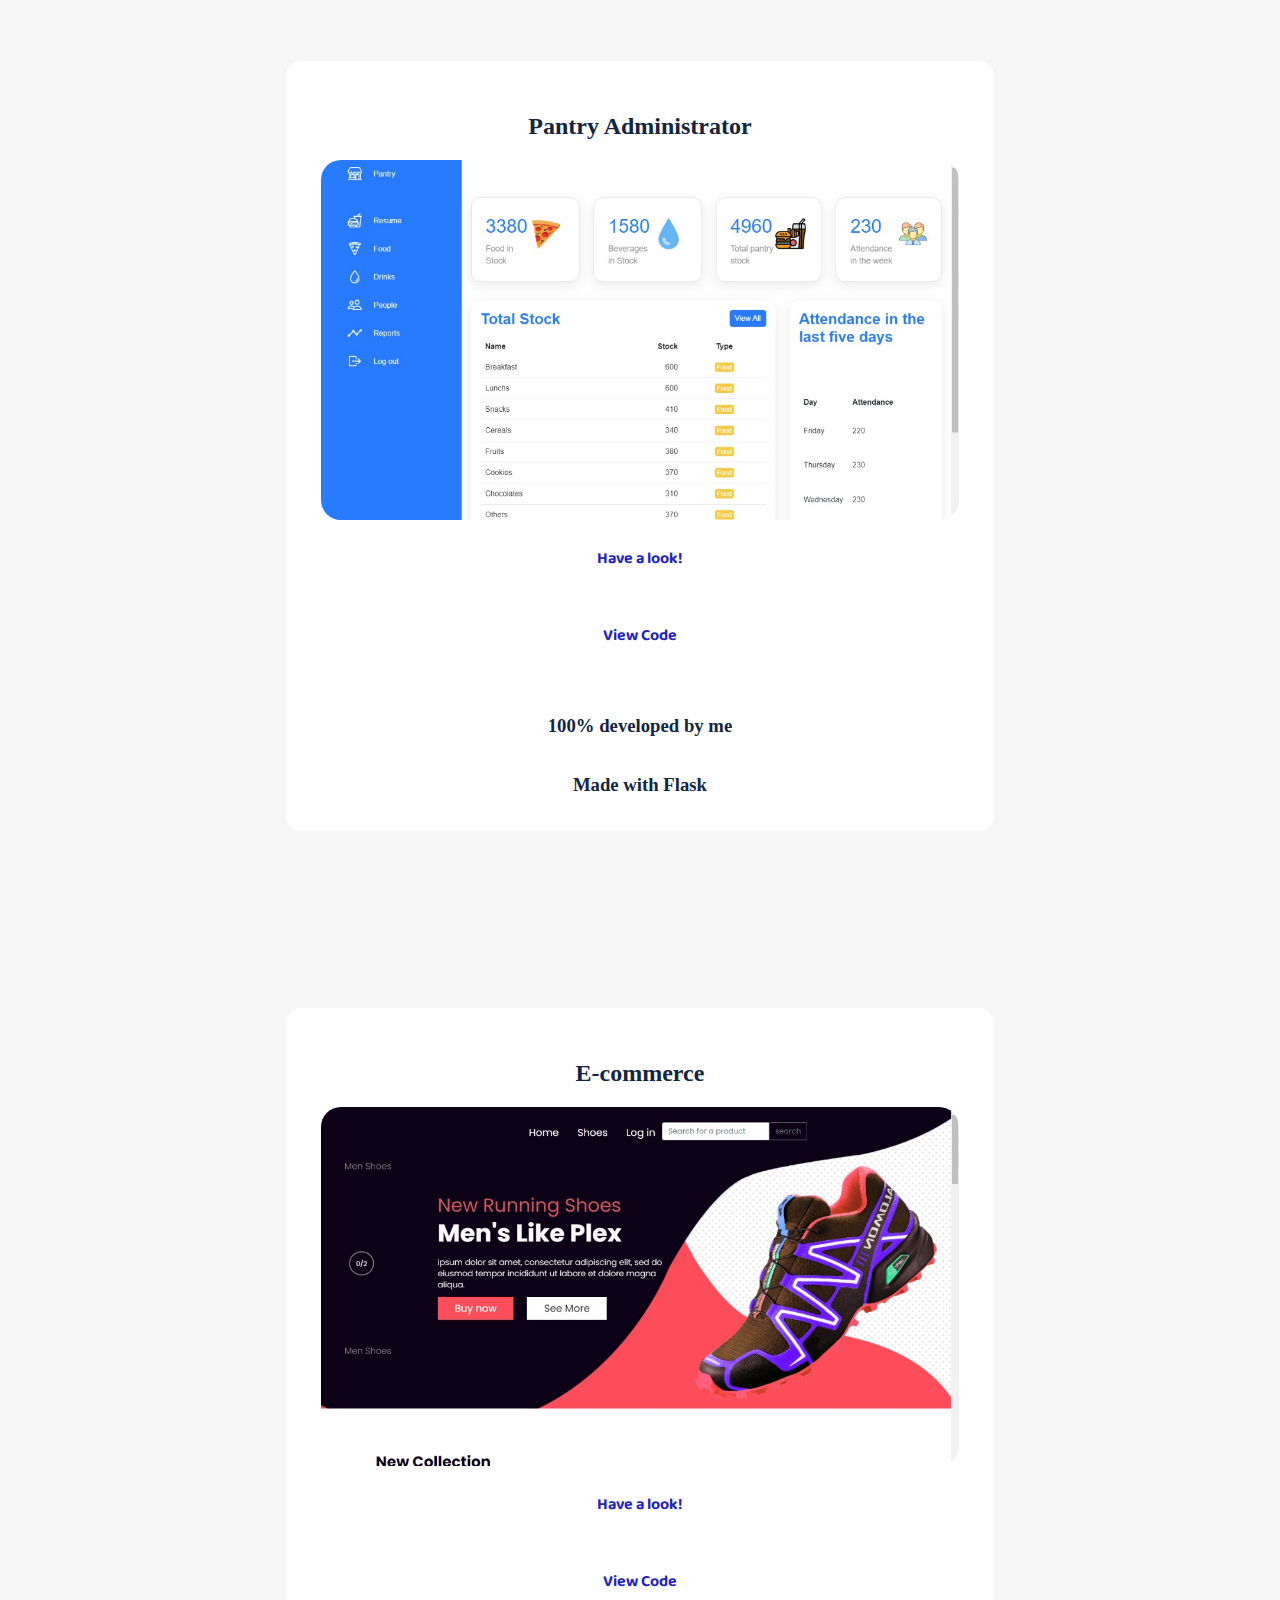
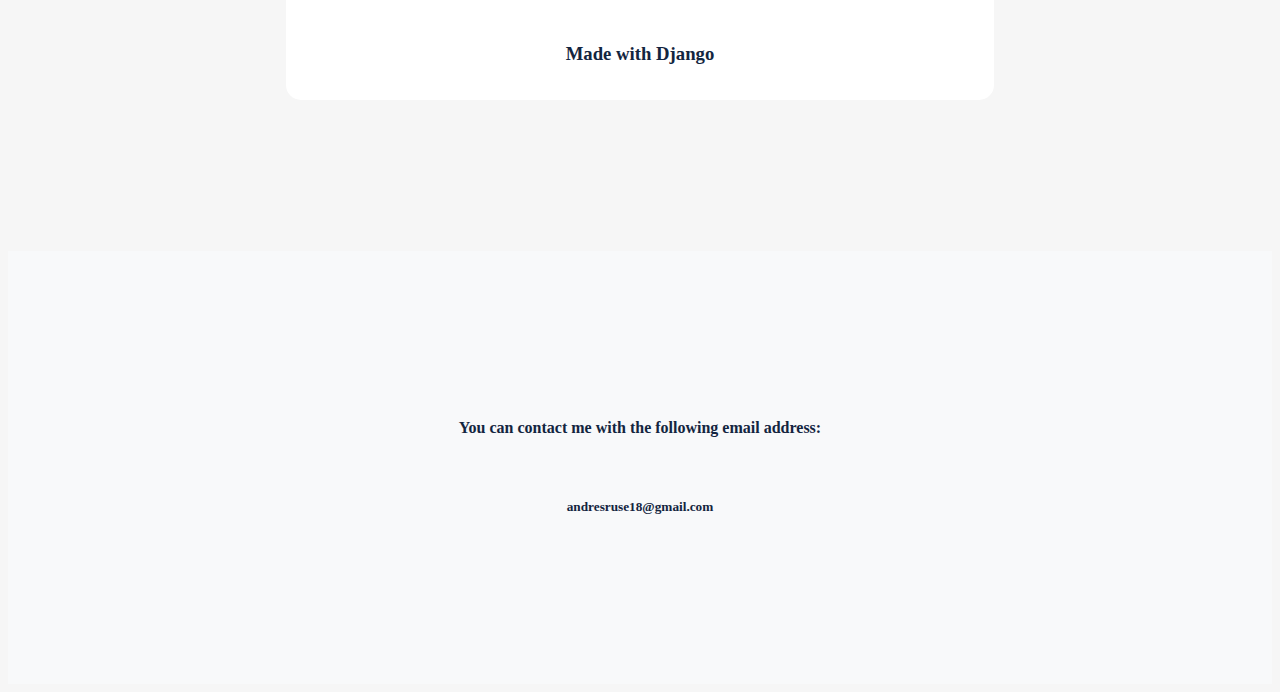
==== commit fb434946: "add most recent information" ====
--- a/index.html
+++ b/index.html
@@ -1,452 +1,601 @@
-<!DOCTYPE html>
-<html lang="en">
-
-<head>
-  <meta charset="UTF-8">
-  <meta http-equiv="X-UA-Compatible" content="IE=edge">
-  <meta name="viewport" content="width=device-width, initial-scale=1.0">
-  <link rel="icon" href="software-developer-icon.ico">
-
-  <!-- Google fonts -->
-  <link rel="preconnect" href="https://fonts.gstatic.com">
-  <link href="https://fonts.googleapis.com/css2?family=Montserrat:wght@400;700&display=swap" rel="stylesheet">
-  <link href="https://fonts.googleapis.com/css2?family=Libre+Baskerville&display=swap" rel="stylesheet">
-  <link href="https://fonts.googleapis.com/css2?family=Baloo+Tammudu+2&display=swap" rel="stylesheet">
-  <!-------------------------------------------------------------
-  --------------------------Bootstrap---------------------------->
-
-  <link rel="stylesheet" href="https://cdn.jsdelivr.net/npm/bootstrap@4.6.0/dist/css/bootstrap.min.css"
-    integrity="sha384-B0vP5xmATw1+K9KRQjQERJvTumQW0nPEzvF6L/Z6nronJ3oUOFUFpCjEUQouq2+l" crossorigin="anonymous">
-
-  <script src="https://code.jquery.com/jquery-3.5.1.slim.min.js"
-    integrity="sha384-DfXdz2htPH0lsSSs5nCTpuj/zy4C+OGpamoFVy38MVBnE+IbbVYUew+OrCXaRkfj" crossorigin="anonymous">
-  </script>
-
-  <script src="https://cdn.jsdelivr.net/npm/bootstrap@4.6.0/dist/js/bootstrap.bundle.min.js"
-    integrity="sha384-Piv4xVNRyMGpqkS2by6br4gNJ7DXjqk09RmUpJ8jgGtD7zP9yug3goQfGII0yAns" crossorigin="anonymous">
-  </script>
-
-  <script src="https://kit.fontawesome.com/d5851cc55c.js" crossorigin="anonymous"></script>
-
-  <link rel="stylesheet" href="css/about-me.css">
-  <link rel="stylesheet" href="css/style.css">
-
-  <script type="text/javascript" src="https://cdn.jsdelivr.net/npm/@emailjs/browser@3/dist/email.min.js"></script>
-  <script type="text/javascript">
-    (function () {
-      emailjs.init("grY4oH2RgBemSzDgK");
-    })();
-  </script>
-
-  <title>Andrés Melendes</title>
-
-</head>
-
-<body>
-
-  <nav class="navbar navbar-expand-lg navbar-dark bg-dark">
-    <a class="navbar-brand" href="index.html">Andrés Melendes</a>
-    <button class="navbar-toggler" type="button" data-toggle="collapse" data-target="#navbarSupportedContent"
-      aria-controls="navbarSupportedContent" aria-expanded="false" aria-label="Toggle navigation">
-      <span class="navbar-toggler-icon"></span>
-    </button>
-    <div class="collapse navbar-collapse" id="navbarSupportedContent">
-      <ul class="navbar-nav ml-auto">
-        <li class="nav-item">
-          <a class="nav-link" href="#presentation">Home</a>
-        </li>
-        <li class="nav-item">
-          <a class="nav-link" href="#skills">Skills</a>
-        </li>
-        <li class="nav-item">
-          <a class="nav-link" href="#projects">Projects</a>
-        </li>
-        <li class="nav-item">
-          <a class="nav-link" href="#contact">Contact</a>
-        </li>
-      </ul>
-    </div>
-  </nav>
-
-  <section id="presentation">
-  </section>
-
-  <section id="about-me">
-
-    <div style="text-align: center; margin: 6% 0;">
-      <h1 class="h1-projects" style="text-align: center;">About me</h1>
-      <hr style="width: 80%;">
-    </div>
-
-
-    <link rel="stylesheet" href="https://cdnjs.cloudflare.com/ajax/libs/font-awesome/5.13.1/css/all.min.css"
-      integrity="sha256-2XFplPlrFClt0bIdPgpz8H7ojnk10H69xRqd9+uTShA=" crossorigin="anonymous" />
-    <link rel="stylesheet" href="https://cdn.jsdelivr.net/npm/ti-icons@0.1.2/css/themify-icons.css">
-    <div class="container">
-      <div class="row justify-content-center">
-        <div class="col-md-7 col-lg-4 mb-5 mb-lg-0 wow fadeIn">
-          <div class="card border-0 shadow">
-            <img src="Images/octopus.jfif" alt="...">
-            <div class="card-body p-1-9 p-xl-5">
-              <div class="mb-4">
-                <h3 class="h4 mb-0">Andrés Melendes</h3>
-              </div>
-              <ul class="list-unstyled mb-4">
-                <li class="mb-3">
-                  <i class="far fa-envelope display-25 me-3 text-secondary"></i> andresruse18@gmail.com</li>
-              </ul>
-              <!-- <ul class="social-icon-style2 ps-0">
-                <li><a href="#!" class="rounded-3"><i class="fab fa-linkedin-in"></i></a></li>
-              </ul> -->
-              <div class="mb-4">
-                <h3 class="h4 mb-0">Hobbies</h3>
-              </div>
-              <ul class="social-icon-style2 ps-0">
-                <li>
-                  <i class="fas fa-book-open"></i> Reading
-                </li>
-              </ul>
-              <ul class="social-icon-style2 ps-0">
-                <li>
-                  <i class="fas fa-gamepad"></i> Video games
-                </li>
-              </ul>
-              <ul class="social-icon-style2 ps-0">
-                <li>
-                  <i class="fas fa-chalkboard"></i> Learning
-                </li>
-              </ul>
-              <ul class="social-icon-style2 ps-0">
-                <li>
-                  <i class="fas fa-space-shuttle"></i> Physics
-                </li>
-              </ul>
-              <ul class="social-icon-style2 ps-0">
-                <li>
-                  <i class="far fa-futbol"></i> Soccer
-                </li>
-              </ul>
-              <div class="mb-4" style="margin-top: 10%;">
-                <h3 class="h4 mb-0">Qualities</h3>
-              </div>
-              <ul class="social-icon-style2 ps-0">
-                <li>
-                  <i class="fas fa-chalkboard"></i> Fast Learning
-                </li>
-              </ul>
-              <ul class="social-icon-style2 ps-0">
-                <li>
-                  <i class="fas fa-brain"></i> Responsible
-                </li>
-              </ul>
-              <ul class="social-icon-style2 ps-0">
-                <li>
-                  <i class="fas fa-code-branch"></i> Efficient
-                </li>
-              </ul>
-              <ul class="social-icon-style2 ps-0">
-                <li>
-                  <i class="fab fa-think-peaks"></i> Analitical Skills
-                </li>
-              </ul>
-            </div>
-          </div>
-        </div>
-        <div class="col-lg-8">
-          <div class="ps-lg-1-6 ps-xl-5">
-            <div class="mb-5 wow fadeIn">
-              <p>I am a very passionate person, with big dreams and completely determined to
-                accomplish them. </p>
-
-              <p class="mb-0"> I am the kind of person who always is learning, trying to find the way to be better
-                everyday, with a very persistent personality but always opened to hear from others, in a disposal of a
-                big enthusiasm for new experiences, new challenges and without fear to learn from making mistakes.</p>
-
-              <p class="mb-0" style="margin-top: 2%;">Since I was a child I always wanted to do big things in life. I
-                remember playing videogames and asking myself how that was made? how was it possible to create a little
-                world from nothing, a world where you can be taken a part to rest a little bit from life. Now I know how
-                to create those worlds, and I would love to give other people the experience of being taken a part from
-                the problems of life and enjoy their own little world, being this one a videogame, a social media, a
-                blog, whatever they consider this world I would love to bring it to life.</p>
-            </div>
-            <div class="mb-5 wow fadeIn">
-              <div class="text-start mb-1-6 wow fadeIn">
-                <h1 class="h1-projects" style="text-align: center;">Education</h1>
-              </div>
-              <div class="row mt-n4">
-                <div class="col-sm-6 col-xl-4 mt-4">
-                  <div class="card text-center border-0 rounded-3">
-                    <div class="card-body">
-                      <i class="ti-bookmark-alt icon-box medium rounded-3 mb-4"></i>
-                      <h3 class="h5 mb-3">Education</h3>
-                      <p class="mb-0">I am a self-taught programmer</p>
-                    </div>
-                  </div>
-                </div>
-                <div class="col-sm-6 col-xl-4 mt-4">
-                  <div class="card text-center border-0 rounded-3">
-                    <div class="card-body">
-                      <img src="Images/brilliant-icon.png" class="icon-box medium rounded-3 mb-4" alt="">
-                      <h3 class="h5 mb-3">Brilliant</h3>
-                      <p class="mb-0">Where I have solved more than 2000 maths problems</p>
-                    </div>
-                  </div>
-                </div>
-                <div class="col-sm-6 col-xl-4 mt-4">
-                  <div class="card text-center border-0 rounded-3">
-                    <div class="card-body">
-                      <img src="Images/babbel-icon.jpg" class="icon-box medium rounded-3 mb-4" alt="">
-                      <h3 class="h5 mb-3">Babbel</h3>
-                      <p class="mb-0">I am currently learning German</p>
-                      <a href="babbel-cetificates.html">View Certificates</a>
-                    </div>
-                  </div>
-                </div>
-                <div class="col-sm-6 col-xl-4 mt-4">
-                  <div class="card text-center border-0 rounded-3">
-                    <div class="card-body">
-                      <img src="Images/AlgoExpert.jfif" class="icon-box medium rounded-3 mb-4" alt="">
-                      <h3 class="h5 mb-3">AlgoExpert</h3>
-                      <p class="mb-0">I've got very good in algorithm problems</p>
-                      <a href="https://certificate.algoexpert.io/AlgoExpert%20Certificate%20AE-a7aaa6150f">View
-                        Certificate</a>
-                    </div>
-                  </div>
-                </div>
-                <div class="col-sm-6 col-xl-4 mt-4">
-                  <div class="card text-center border-0 rounded-3">
-                    <div class="card-body">
-                      <img src="Images/platzi-icon.jpg" class="icon-box medium rounded-3 mb-4" alt="">
-                      <h3 class="h5 mb-3">Platzi</h3>
-                      <p class="mb-0">Never stop learning!</p>
-                      <a href="platzi-courses.html">View Certificates</a>
-
-                    </div>
-                  </div>
-                </div>
-                <div class="col-sm-6 col-xl-4 mt-4">
-                  <div class="card text-center border-0 rounded-3">
-                    <div class="card-body">
-                      <img src="Images/duolingo-icon.png" class="icon-box medium rounded-3 mb-4" alt="">
-                      <h3 class="h5 mb-3">Duolingo</h3>
-                      <p class="mb-0">Reached basic level of French and intermediate level of German</p>
-                    </div>
-                  </div>
-                </div>
-              </div>
-            </div>
-          </div>
-        </div>
-      </div>
-    </div>
-
-
-
-  </section>
-
-
-  <!-- Abilities -->
-
-  <section id="skills" class="sections">
-    <div class="row">
-      <div class="col-6">
-        <h1 class="h1-abilities">My Skills</h1>
-      </div>
-      <div class="col-6 col-hr">
-        <hr class="col-hr-abilities">
-      </div>
-    </div>
-
-    <div class="row">
-
-      <div class="col-lg-4 col-md-12 col-sm-12">
-        <div class="cages">
-
-          <i class="fab fa-unity icon"></i>
-          <h3 class="h3-abilities">Unity</h3>
-
-        </div>
-      </div>
-
-      <div class="col-lg-4 col-md-12 col-sm-12">
-        <div class="cages">
-
-          <i class="fab fa-html5 icon"></i>
-          <i class="fab fa-css3-alt icon"></i>
-          <i class="fab fa-js-square icon"></i>
-          <h3 class="h3-abilities">Web development</h3>
-
-        </div>
-      </div>
-
-      <div class="col-lg-4 col-md-12 col-sm-12">
-        <div class="cages">
-
-          <i class="fab fa-python icon"></i>
-          <h3 class="h3-abilities">Python</h3>
-
-        </div>
-      </div>
-
-      <div class="col-lg-4 col-md-12 col-sm-12">
-        <div class="cages">
-
-          <img src="https://encrypted-tbn0.gstatic.com/images?q=tbn:ANd9GcRXXz9sK7EvyDicWnQ60W9RMFSzzZ0nReybQw&usqp=CAU"
-            alt="" class="icon" style="max-width: 70%; height: 95px;">
-          <h3 class="h3-abilities">Flask</h3>
-
-        </div>
-      </div>
-
-      <div class="col-lg-4 col-md-12 col-sm-12">
-        <div class="cages">
-
-          <img src="https://symbols.getvecta.com/stencil_78/82_django-icon.f941ab9832.jpg" alt=""
-            style="height: 105px;">
-          <h3 class="h3-abilities">Django</h3>
-
-        </div>
-      </div>
-
-      <div class="col-lg-4 col-md-12 col-sm-12">
-        <div class="cages">
-
-          <img src="[data-uri]" alt=""
-            style="height: 105px;">
-          <h3 class="h3-abilities">Fast API</h3>
-
-        </div>
-      </div>
-
-      <div class="col-lg-4 col-md-12 col-sm-12">
-        <div class="cages">
-
-          <img src="https://teorema-rd.com/storage/2020/05/azure-sql-database.png" alt="" class="icon"
-            style="height: 100px;">
-          <h3 class="h3-abilities">SQL</h3>
-
-        </div>
-      </div>
-
-      <div class="col-lg-4 col-md-12 col-sm-12">
-        <div class="cages">
-
-          <img
-            src="[data-uri]"
-            alt="" class="icon">
-        </div>
-      </div>
-
-      <div class="col-lg-4 col-md-12 col-sm-12">
-        <div class="cages">
-
-          <i class="fas fa-database icon" style="height: 0px;"></i>
-          <h3 class="h3-abilities">Data Structures</h3>
-
-        </div>
-      </div>
-
-    </div>
-
-  </section>
-
-  <!-- Pojects -->
-
-  <section id="projects" class="sections">
-
-    <div class="row">
-      <div class="col-6 col-hr">
-        <hr class="hr-project">
-      </div>
-
-      <div class="col-6">
-        <h1 class="h1-projects">My projects</h1>
-      </div>
-
-      <!-- Bubble Pop -->
-
-      <div class="cages bp-cage">
-        <h1 class="h1-bp">Bubble Pop</h1>
-        <img class="bubbles" src="Images/Bubble1.png" alt="">
-        <img class="bubbles" src="Images/bubble3.jpeg" alt="">
-        <img class="bubbles" src="Images/Bubble5.png" alt="">
-
-        <a class="a-bp" href="Bubble-Pop.html">Have a look!</a>
-
-        <h3 class="h3-bp h3-abilities">100% developed and designed by me</h3>
-        <h3 class="h3-unity h3-abilities">Made with Unity <i class="fab fa-unity"></i></h3>
-
-      </div>
-
-      <!-- Sudoku Solver -->
-
-      <div class="cages bp-cage">
-        <h2 class="" style="color: #132540;">Sudoku Solver</h2>
-        <img class="" src="Images/sudoku-solver.jfif" alt="" style="width: 90%; border-radius: 20px;">
-
-        <a class="a-bp" href="https://sudoku-solver-with-python.herokuapp.com/sudoku">Have a look!</a>
-        <a class="a-bp" href="https://github.com/i27ae15/Sudoku-solver">View Code</a>
-        <h3 class="h3-unity h3-abilities">Made with Flask <i class="fab fa-python"></i></h3>
-      </div>
-
-      <!-- Pantry -->
-
-      <div class="cages bp-cage">
-        <h2 class="" style="color: #132540;">Pantry Administrator </h2>
-        <img class="" src="Images/pantry-image.jfif" alt="" style="width: 90%; border-radius: 20px;">
-
-        <a class="a-bp" href="https://pantry-administrator.herokuapp.com/">Have a look!</a>
-        <a class="a-bp" href="https://github.com/i27ae15/Pantry-Administrator">View Code</a>
-
-        <h3 class="h3-bp h3-abilities">100% developed by me</h3>
-        <h3 class="h3-unity h3-abilities">Made with Flask<i class="fab fa-python"></i></h3>
-      </div>
-
-      <!-- E-commerce  -->
-
-      <div class="cages bp-cage">
-        <h2 class="" style="color: #132540;">E-commerce</h2>
-        <img class="" src="Images/e-commerce.jfif" alt="" style="width: 90%; border-radius: 20px;">
-
-        <a class="a-bp" href="https://e-commerce-destiny.herokuapp.com/">Have a look!</a>
-        <a class="a-bp" href="https://github.com/i27ae15/e-commerce">View Code</a>
-
-        <h3 class="h3-unity h3-abilities">Made with Django<i class="fab fa-python"></i>
-      </div>
-
-      <!-- Project administrator -->
-
-      <div class="cages bp-cage">
-        <h2 class="" style="color: #132540;">Project Administrator (under development)</h2>
-        <img class="" src="Images/Project-administrator.jfif" alt="" style="width: 90%; border-radius: 20px;">
-
-        <!-- <a class="a-bp" href="Bubble-Pop.html">Have a look!</a> -->
-        <h3 class="h3-bp h3-abilities">Being 100% developed by me</h3>
-        <h3 class="h3-unity h3-abilities">Using Django and MongoDB <i class="fab fa-python"></i></h3>
-      </div>
-
-      <div style="width: 100%;">
-        <h1 class="h1-on-way"> More projects on the way!</h1>
-      </div>
-
-  </section>
-
-  <!-- Contact me -->
-
-  <section id="contact" class="c-section">
-
-    <div class="contact-div">
-
-      <h4 class="c-h">You can contact me with the following email address:</h1>
-        <h5 class="c-h">andresruse18@gmail.com</h3>
-    </div>
-
-
-  </section>
-</body>
-
-<script>
-  //emailjs.send("service_2204ewf","template_nd8udwn");
-</script>
-
+<!DOCTYPE html>
+<html lang="en">
+
+<head>
+  <meta charset="UTF-8">
+  <meta http-equiv="X-UA-Compatible" content="IE=edge">
+  <meta name="viewport" content="width=device-width, initial-scale=1.0">
+  <link rel="icon" href="software-developer-icon.ico">
+
+  <!-- Google fonts -->
+  <link rel="preconnect" href="https://fonts.gstatic.com">
+  <link href="https://fonts.googleapis.com/css2?family=Montserrat:wght@400;700&display=swap" rel="stylesheet">
+  <link href="https://fonts.googleapis.com/css2?family=Libre+Baskerville&display=swap" rel="stylesheet">
+  <link href="https://fonts.googleapis.com/css2?family=Baloo+Tammudu+2&display=swap" rel="stylesheet">
+  <!-------------------------------------------------------------
+  --------------------------Bootstrap---------------------------->
+
+  <link rel="stylesheet" href="https://cdn.jsdelivr.net/npm/bootstrap@4.6.0/dist/css/bootstrap.min.css"
+    integrity="sha384-B0vP5xmATw1+K9KRQjQERJvTumQW0nPEzvF6L/Z6nronJ3oUOFUFpCjEUQouq2+l" crossorigin="anonymous">
+
+  <script src="https://code.jquery.com/jquery-3.5.1.slim.min.js"
+    integrity="sha384-DfXdz2htPH0lsSSs5nCTpuj/zy4C+OGpamoFVy38MVBnE+IbbVYUew+OrCXaRkfj" crossorigin="anonymous">
+  </script>
+
+  <script src="https://cdn.jsdelivr.net/npm/bootstrap@4.6.0/dist/js/bootstrap.bundle.min.js"
+    integrity="sha384-Piv4xVNRyMGpqkS2by6br4gNJ7DXjqk09RmUpJ8jgGtD7zP9yug3goQfGII0yAns" crossorigin="anonymous">
+  </script>
+
+  <script src="https://kit.fontawesome.com/5ec32f0aa3.js" crossorigin="anonymous"></script>
+
+  <link rel="stylesheet" href="css/about-me.css">
+  <link rel="stylesheet" href="css/style.css">
+
+  <title>Andrés Melendes</title>
+
+</head>
+
+<body>
+
+  <nav class="navbar navbar-expand-lg navbar-dark bg-dark">
+    <a class="navbar-brand" href="index.html">Andrés Melendes</a>
+    <button class="navbar-toggler" type="button" data-toggle="collapse" data-target="#navbarSupportedContent"
+      aria-controls="navbarSupportedContent" aria-expanded="false" aria-label="Toggle navigation">
+      <span class="navbar-toggler-icon"></span>
+    </button>
+    <div class="collapse navbar-collapse" id="navbarSupportedContent">
+      <ul class="navbar-nav ml-auto">
+        <li class="nav-item">
+          <a class="nav-link" href="#presentation">Home</a>
+        </li>
+        <li class="nav-item">
+          <a class="nav-link" href="#skills">Skills</a>
+        </li>
+        <li class="nav-item">
+          <a class="nav-link" href="#projects">Projects</a>
+        </li>
+        <li class="nav-item">
+          <a class="nav-link" href="#contact">Contact</a>
+        </li>
+      </ul>
+    </div>
+  </nav>
+
+  <section id="presentation">
+  </section>
+
+  <section id="about-me">
+
+    <div style="text-align: center; margin: 6% 0;">
+      <h1 class="h1-projects" style="text-align: center;">About me</h1>
+      <hr style="width: 80%;">
+    </div>
+
+
+    <link rel="stylesheet" href="https://cdnjs.cloudflare.com/ajax/libs/font-awesome/5.13.1/css/all.min.css"
+      integrity="sha256-2XFplPlrFClt0bIdPgpz8H7ojnk10H69xRqd9+uTShA=" crossorigin="anonymous" />
+    <link rel="stylesheet" href="https://cdn.jsdelivr.net/npm/ti-icons@0.1.2/css/themify-icons.css">
+    <div class="container">
+      <div class="row justify-content-center">
+        <div class="col-md-7 col-lg-4 mb-5 mb-lg-0 wow fadeIn">
+          <div class="card border-0 shadow">
+            <img src="Images/octopus.jfif" alt="...">
+            <div class="card-body p-1-9 p-xl-5">
+              <div class="mb-4">
+                <h3 class="h4 mb-0">Andrés Melendes</h3>
+              </div>
+              <ul class="list-unstyled mb-4">
+                <li class="mb-3">
+                  <i class="far fa-envelope display-25 me-3 text-secondary"></i> andresruse18@gmail.com</li>
+              </ul>
+              <!-- <ul class="social-icon-style2 ps-0">
+                <li><a href="#!" class="rounded-3"><i class="fab fa-linkedin-in"></i></a></li>
+              </ul> -->
+              <div class="mb-4">
+                <h3 class="h4 mb-0">Hobbies</h3>
+              </div>
+              <ul class="social-icon-style2 ps-0">
+                <li>
+                  <i class="fas fa-book-open"></i> Reading
+                </li>
+              </ul>
+              <ul class="social-icon-style2 ps-0">
+                <li>
+                  <i class="fas fa-gamepad"></i> Video games
+                </li>
+              </ul>
+              <ul class="social-icon-style2 ps-0">
+                <li>
+                  <i class="fas fa-chalkboard"></i> Learning
+                </li>
+              </ul>
+              <ul class="social-icon-style2 ps-0">
+                <li>
+                  <i class="fas fa-space-shuttle"></i> Physics
+                </li>
+              </ul>
+              <ul class="social-icon-style2 ps-0">
+                <li>
+                  <i class="far fa-futbol"></i> Soccer
+                </li>
+              </ul>
+              <div class="mb-4" style="margin-top: 10%;">
+                <h3 class="h4 mb-0">Qualities</h3>
+              </div>
+              <ul class="social-icon-style2 ps-0">
+                <li>
+                  <i class="fas fa-chalkboard"></i> Fast Learning
+                </li>
+              </ul>
+              <ul class="social-icon-style2 ps-0">
+                <li>
+                  <i class="fas fa-brain"></i> Responsible
+                </li>
+              </ul>
+              <ul class="social-icon-style2 ps-0">
+                <li>
+                  <i class="fas fa-code-branch"></i> Efficient
+                </li>
+              </ul>
+              <ul class="social-icon-style2 ps-0">
+                <li>
+                  <i class="fab fa-think-peaks"></i> Analitical Skills
+                </li>
+              </ul>
+            </div>
+          </div>
+        </div>
+        <div class="col-lg-8">
+          <div class="ps-lg-1-6 ps-xl-5">
+            <div class="mb-5 wow fadeIn">
+              <p>I am a very passionate person, with big dreams and completely determined to
+                accomplish them. </p>
+
+              <p class="mb-0"> I am the kind of person who always is learning, trying to find the way to be better
+                everyday, with a very persistent personality but always opened to hear from others, in a disposal of a big enthusiasm for new experiences, new challenges and without fear to learn from making mistakes.</p>
+
+              <p class="mb-0" style="margin-top: 2%;">Since I was a child I always wanted to do big things in life. I remember playing videogames and asking myself how that was made? how was it possible to create a little world from nothing, a world where you can be taken a part to rest a little bit from life. Now I know how to create those worlds, and I would love to give other people the experience of being taken a part from the problems of life and enjoy their own little world, being this one a videogame, a social media, a blog, whatever they consider this world I would love to bring it to life.</p>
+            </div>
+            <div class="mb-5 wow fadeIn">
+              <div class="text-start mb-1-6 wow fadeIn">
+                <h1 class="h1-projects" style="text-align: center;">Education</h1>
+              </div>
+              <div class="row mt-n4">
+                <div class="col-sm-6 col-xl-4 mt-4">
+                  <div class="card text-center border-0 rounded-3">
+                    <div class="card-body">
+                      <i class="ti-bookmark-alt icon-box medium rounded-3 mb-4"></i>
+                      <h3 class="h5 mb-3">Education</h3>
+                      <p class="mb-0">I am a self-taught programmer</p>
+                    </div>
+                  </div>
+                </div>
+                <div class="col-sm-6 col-xl-4 mt-4">
+                  <div class="card text-center border-0 rounded-3">
+                    <div class="card-body">
+                      <img src="Images/brilliant-icon.png" class="icon-box medium rounded-3 mb-4" alt="">
+                      <h3 class="h5 mb-3">Brilliant</h3>
+                      <p class="mb-0">Where I have solved more than 3000 math problems</p>
+                    </div>
+                  </div>
+                </div>
+                <div class="col-sm-6 col-xl-4 mt-4">
+                  <div class="card text-center border-0 rounded-3">
+                    <div class="card-body">
+                      <img src="Images/babbel-icon.jpg" class="icon-box medium rounded-3 mb-4" alt="">
+                      <h3 class="h5 mb-3">Babbel</h3>
+                      <p class="mb-0">I am currently learning German</p>
+                      <a href="babbel-cetificates.html">View Certificates</a>
+                    </div>
+                  </div>
+                </div>
+                <div class="col-sm-6 col-xl-4 mt-4">
+                  <div class="card text-center border-0 rounded-3">
+                    <div class="card-body">
+                      <img src="Images/AlgoExpert.jfif" class="icon-box medium rounded-3 mb-4" alt="">
+                      <h3 class="h5 mb-3">AlgoExpert</h3>
+                      <p class="mb-0">I've got very good in algorithm problems</p>
+                      <a href="https://certificate.algoexpert.io/AlgoExpert%20Certificate%20AE-a7aaa6150f">View Certificate</a>
+                    </div>
+                  </div>
+                </div>
+                <div class="col-sm-6 col-xl-4 mt-4">
+                  <div class="card text-center border-0 rounded-3">
+                    <div class="card-body">
+                      <img src="Images/platzi-icon.jpg" class="icon-box medium rounded-3 mb-4" alt="">
+                      <h3 class="h5 mb-3">Platzi</h3>
+                      <p class="mb-0">Learning more about web services</p>
+                      <a href="https://certificate.algoexpert.io/AlgoExpert%20Certificate%20AE-a7aaa6150f">View Certificate</a>
+                     
+                    </div>
+                  </div>
+                </div>
+                <div class="col-sm-6 col-xl-4 mt-4">
+                  <div class="card text-center border-0 rounded-3">
+                    <div class="card-body">
+                      <img src="Images/duolingo-icon.png" class="icon-box medium rounded-3 mb-4" alt="">
+                      <h3 class="h5 mb-3">Duolingo</h3>
+                      <p class="mb-0">Reached basic level of French and intermediate level of German</p>
+                    </div>
+                  </div>
+                </div>
+              </div>
+            </div>
+          </div>
+        </div>
+      </div>
+    </div>
+
+
+
+  </section>
+
+
+  <!-- Skills -->
+
+  <section id="skills" class="sections">
+    <div class="row">
+      <div class="col-6">
+        <h1 class="h1-abilities">My Skills</h1>
+      </div>
+      <div class="col-6 col-hr">
+        <hr class="col-hr-abilities">
+      </div>
+    </div>
+
+    <div class="row">
+
+      <div class="col-lg-4 col-md-12 col-sm-12">
+        <div class="cages">
+
+          <i class="fab fa-unity icon"></i>
+          <h3 class="h3-abilities" style="height: 65%;">Unity</h3>
+
+        </div>
+      </div>
+
+      <div class="col-lg-4 col-md-12 col-sm-12">
+        <div class="cages">
+
+          <i class="fab fa-html5 icon"></i>
+          <i class="fab fa-css3-alt icon"></i>
+          <i class="fab fa-js-square icon"></i>
+          <h3 class="h3-abilities" style="height: 65%;">Web development</h3>
+
+        </div>
+      </div>
+
+      <div class="col-lg-4 col-md-12 col-sm-12">
+        <div class="cages">
+
+          <i class="fab fa-python icon"></i>
+          <h3 class="h3-abilities" style="height: 65%;">Python</h3>
+
+        </div>
+      </div>
+
+      <div class="col-lg-4 col-md-12 col-sm-12">
+        <div class="cages">
+
+          <img src="https://encrypted-tbn0.gstatic.com/images?q=tbn:ANd9GcRXXz9sK7EvyDicWnQ60W9RMFSzzZ0nReybQw&usqp=CAU" alt="" class="icon" style="max-width: 70%; height: 95px;">
+          <h3 class="h3-abilities" style="height: 65%;">Flask</h3>
+
+        </div>
+      </div>
+
+      <div class="col-lg-4 col-md-12 col-sm-12">
+        <div class="cages">
+
+          <img src="https://cdn.hashnode.com/res/hashnode/image/upload/v1636780048014/niLN2J80j.png" alt="" style="height: 105px;">
+          <h3 class="h3-abilities" style="height: 65%;">Django</h3>
+
+        </div>
+      </div>
+
+      <div class="col-lg-4 col-md-12 col-sm-12">
+        <div class="cages">
+
+          <img src="https://teorema-rd.com/storage/2020/05/azure-sql-database.png" alt="" class="icon" style="height: 100px;">
+          <h3 class="h3-abilities" style="height: 65%;">SQL</h3>
+
+        </div>
+      </div>
+
+      <div class="col-lg-4 col-md-12 col-sm-12">
+        <div class="cages" style="height: 65%;">
+          
+          <img src="[data-uri]" alt="" class="icon">
+        </div>
+      </div>
+
+      <div class="col-lg-4 col-md-12 col-sm-12">
+        <div class="cages" style="height: 65%;">
+
+          <i class="fas fa-database icon" style="height: 0px;"></i>
+          <h3 class="h3-abilities">Data Structures</h3>
+
+        </div>
+      </div>
+
+      <div class="col-lg-4 col-md-12 col-sm-12">
+        <div class="cages" style="height: 65%;">
+
+          <img src="https://upload.wikimedia.org/wikipedia/commons/thumb/1/18/ISO_C%2B%2B_Logo.svg/1200px-ISO_C%2B%2B_Logo.svg.png" alt="" class="icon" style="height: 100px;">
+          <h3 class="h3-abilities">C++</h3>
+
+        </div>
+      </div>
+
+      <div class="col-lg-4 col-md-12 col-sm-12">
+        <div class="cages">
+
+          <i class="fa-brands fa-react icon" style="height: 0px;"></i>
+          <h3 class="h3-abilities">React</h3>
+
+        </div>
+      </div>
+
+    </div>
+
+  </section>
+
+
+  <!-- Employment -->
+
+  <section id="skills" class="sections">
+
+      <h1>Employment</h1>
+
+      <!-- Contactemos -->
+
+      <div class="cages bp-cage">
+        <h1 class="h1-bp">Contactemos</h1>
+        <h3 class="h3-bp"><strong>Backend Engineer</strong></h3>
+        <h4 class="h4-bp"><strong>May 2022 - Present</h4>
+        <br>
+
+        <p style="padding: 0 5%;">Contactemos is a company based in Caracas, that started as a call center having very important clients, 
+          but with a vision in a future, that's why its vision changed from being a call center to converting to a TI company
+          looking forward in the business of calendar and appointments manager.</p>
+
+        <a class="a-bp" href="https://www.contactemoscc.com/">Contactemos web page</a>
+        
+        <h2><strong> My job at Contactemos </strong></h2>
+
+        <ul>
+          <li style="margin: 0 5%;">Create and maintain the structure for a scheduler app, where a client can book an appointment given a service, 
+            and where the user of the calendar app can manage these appointments</li>
+
+          <br>
+  
+          <li style="margin: 0 5%;">Create and maintain the structure for a marketing app, where a client can view a serie of people that can interact with to use marketing campaigns</li>
+          
+          <br>
+  
+          <li style="margin: 0 5%;">Create and maintain the structure for a communications base app that can manage reminders given a certain criteria </li>
+          
+          <br>
+  
+          <li style="margin: 0 5%;">Create and maintain a Chatbot created with TensorFlow, a chat that can be based on the client webpage 
+            to help its client to get information about their business</li>
+  
+        </ul>
+
+        <br>
+
+        <h2 class="h3-bp"><strong>Technologies Used on the Projects</strong></h2>
+
+        <br>
+        <br>
+
+        <div id="technologies" style="padding: 3%;">
+          <div class="row">
+            <div class="col-4">
+              <i class="fab fa-python icon"></i>
+            </div>
+
+            <div class="col-4">
+              <img src="https://avatars.githubusercontent.com/u/15658638?s=280&v=4" style="height: 100px;">
+            </div>
+
+            <div class="col-4">
+              <img src="https://upload.wikimedia.org/wikipedia/de/thumb/0/0e/Django-logo.svg/640px-Django-logo.svg.png" style="height: 100px;">
+            </div>
+
+          </div>
+
+          <br>
+          <br>
+
+          <div class="row">
+            <div class="col-4">
+              <i class="fab fa-js-square icon"></i>
+            </div>
+
+            <div class="col-4">
+              <img src="https://upload.wikimedia.org/wikipedia/commons/thumb/4/4c/Typescript_logo_2020.svg/1200px-Typescript_logo_2020.svg.png" style="height: 100px;">
+            </div>
+
+            <div class="col-4">
+              <i class="fa-brands fa-react icon"></i>
+            </div> 
+            
+
+          </div>
+
+          <br>
+          <br>
+          
+          <div class="row">
+            
+            <div class="col-4">
+              <img src="https://upload.wikimedia.org/wikipedia/commons/thumb/1/18/ISO_C%2B%2B_Logo.svg/1200px-ISO_C%2B%2B_Logo.svg.png" style="height: 100px;">
+            </div>
+
+            <div class="col-4">
+              <img src="https://upload.wikimedia.org/wikipedia/commons/thumb/2/29/Postgresql_elephant.svg/1200px-Postgresql_elephant.svg.png" style="height: 100px;">
+            </div>
+
+            <div class="col-4">
+              <img src="https://uploads.sitepoint.com/wp-content/uploads/2016/04/1461122387heroku-logo.jpg" style="height: 100px;">
+            </div>
+
+          </div>
+
+          <br>
+          <br>
+
+          <div class="row">
+
+            <div class="col-4">
+              <img src="https://www.aapanel.com/static/images/bt_logo.png" style="height: 100px;">
+            </div>
+
+            <div class="col-4">
+              <img src="https://developers.redhat.com/sites/default/files/styles/article_feature/public/blog/2014/05/homepage-docker-logo.png?itok=zx0e-vcP" style="height: 100px;">
+            </div>
+
+            <div class="col-4">
+              <img src="https://www.gopomelo.com/hubfs/twilio-logo-red.png" style="height: 100px;">
+            </div>
+
+          </div>
+
+          <br>
+          <br>
+
+          <div class="row">
+
+            <div class="col-4">
+              <img src="https://images.g2crowd.com/uploads/product/image/social_landscape/social_landscape_8733a82c90e7268378568e4a5add870d/sentry.png" style="height: 100px;">
+            </div>
+
+            <div class="col-4">
+              <img src="https://avatars.githubusercontent.com/u/18133?s=200&v=4" style="height: 100px;">
+            </div>
+
+            <div class="col-4">
+              <img src="https://play-lh.googleusercontent.com/PCpXdqvUWfCW1mXhH1Y_98yBpgsWxuTSTofy3NGMo9yBTATDyzVkqU580bfSln50bFU" style="height: 100px;">
+            </div>
+
+          </div>
+          
+          
+        </div>
+      
+      </div>
+
+    </div>
+
+    <br>
+    <br>
+
+    <H1>Apps</H1>
+
+    <div class="cages bp-cage">
+      <h1 class="h1-bp">Calendar App</h1>
+      <img class="" src="Images/calendar_image.jfif" alt="" style="width: 90%; border-radius: 20px;">
+
+      <a class="a-bp" href="https://kumbio.com/">Have a look!</a>
+    </div>
+
+    <div class="cages bp-cage">
+      <h1 class="h1-bp">Kumbio App</h1>
+      <p>(Under development)</p>
+      <img class="" src="Images/kumbioImg.jfif" alt="" style="width: 90%; border-radius: 20px;">
+      <a class="a-bp" href="https://app.kumbio.com/sign-in">Have a look!</a>
+
+    </div>
+
+    <br>
+    <br>
+
+    <ul style="margin: 0 100px;">
+      <li style="margin: 0 100px;">Communications app is only backend code</li>
+      <li style="margin: 0 100px;">The chat bot is under development and yet not published</li>
+    </ul>
+  </section>
+
+
+
+  <!-- Projects -->
+
+  <section id="projects" class="sections">
+
+    <div class="row">
+      <div class="col-6 col-hr">
+        <hr class="hr-project">
+      </div>
+
+      <div class="col-6">
+        <h1 class="h1-projects">My projects</h1>
+      </div>
+
+      <!-- Bubble Pop -->
+
+      <div class="cages bp-cage">
+        <h1 class="h1-bp">Bubble Pop</h1>
+        <img class="bubbles" src="Images/Bubble1.png" alt="">
+        <img class="bubbles" src="Images/bubble3.jpeg" alt="">
+        <img class="bubbles" src="Images/Bubble5.png" alt="">
+
+        <a class="a-bp" href="Bubble-Pop.html">Have a look!</a>
+
+        <h3 class="h3-bp h3-abilities">100% developed and designed by me</h3>
+        <h3 class="h3-unity h3-abilities">Made with Unity <i class="fab fa-unity"></i></h3>
+
+      </div>
+
+      <!-- Sudoku Solver -->
+
+      <div class="cages bp-cage">
+        <h2 class="" style="color: #132540;">Sudoku Solver</h2>
+        <img class="" src="Images/sudoku-solver.jfif" alt="" style="width: 90%; border-radius: 20px;">
+
+        <a class="a-bp" href="https://sudoku-solver-with-python.herokuapp.com/sudoku">Have a look!</a>
+        <a class="a-bp" href="https://github.com/i27ae15/Sudoku-solver">View Code</a>
+        <h3 class="h3-unity h3-abilities">Made with Flask <i class="fab fa-python"></i></h3>
+      </div>
+
+      <!-- Pantry -->
+
+      <div class="cages bp-cage">
+        <h2 class="" style="color: #132540;">Pantry Administrator </h2>
+        <img class="" src="Images/pantry-image.jfif" alt="" style="width: 90%; border-radius: 20px;">
+
+        <a class="a-bp" href="https://pantry-administrator.herokuapp.com/">Have a look!</a>
+        <a class="a-bp" href="https://github.com/i27ae15/Pantry-Administrator">View Code</a>
+
+        <h3 class="h3-bp h3-abilities">100% developed by me</h3>
+        <h3 class="h3-unity h3-abilities">Made with Flask<i class="fab fa-python"></i></h3>
+      </div>
+
+      <!-- E-commerce  -->
+
+      <div class="cages bp-cage">
+        <h2 class="" style="color: #132540;">E-commerce</h2>
+        <img class="" src="Images/e-commerce.jfif" alt="" style="width: 90%; border-radius: 20px;">
+
+        <a class="a-bp" href="https://e-commerce-destiny.herokuapp.com/">Have a look!</a>
+        <a class="a-bp" href="https://github.com/i27ae15/e-commerce">View Code</a>
+
+        <h3 class="h3-unity h3-abilities">Made with Django<i class="fab fa-python"></i> 
+      </div>
+
+  </section>
+
+  <!-- Contact me -->
+
+  <section id="contact" class="c-section">
+
+    <div class="contact-div">
+
+      <h4 class="c-h">You can contact me with the following email address:</h1>
+        <h5 class="c-h">andresruse18@gmail.com</h3>
+    </div>
+    
+
+  </section>
+</body>
+
 </html>